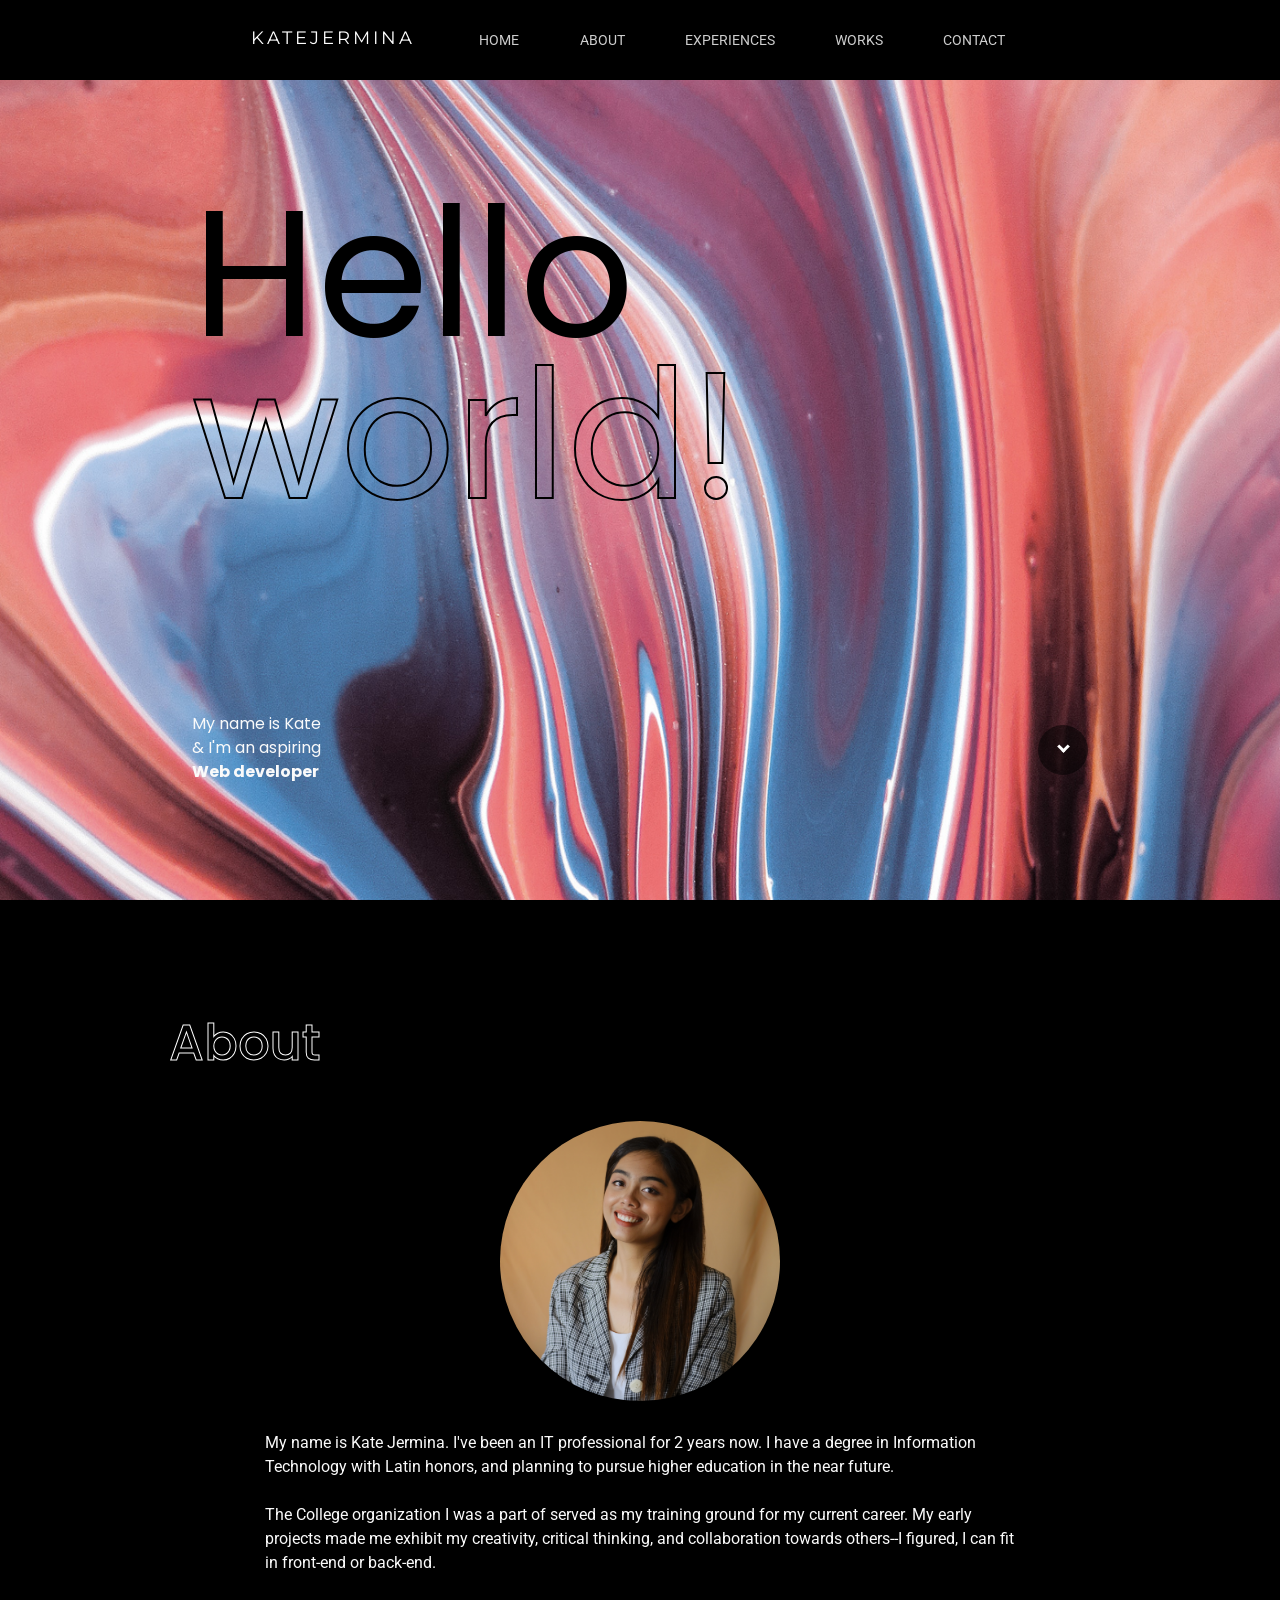
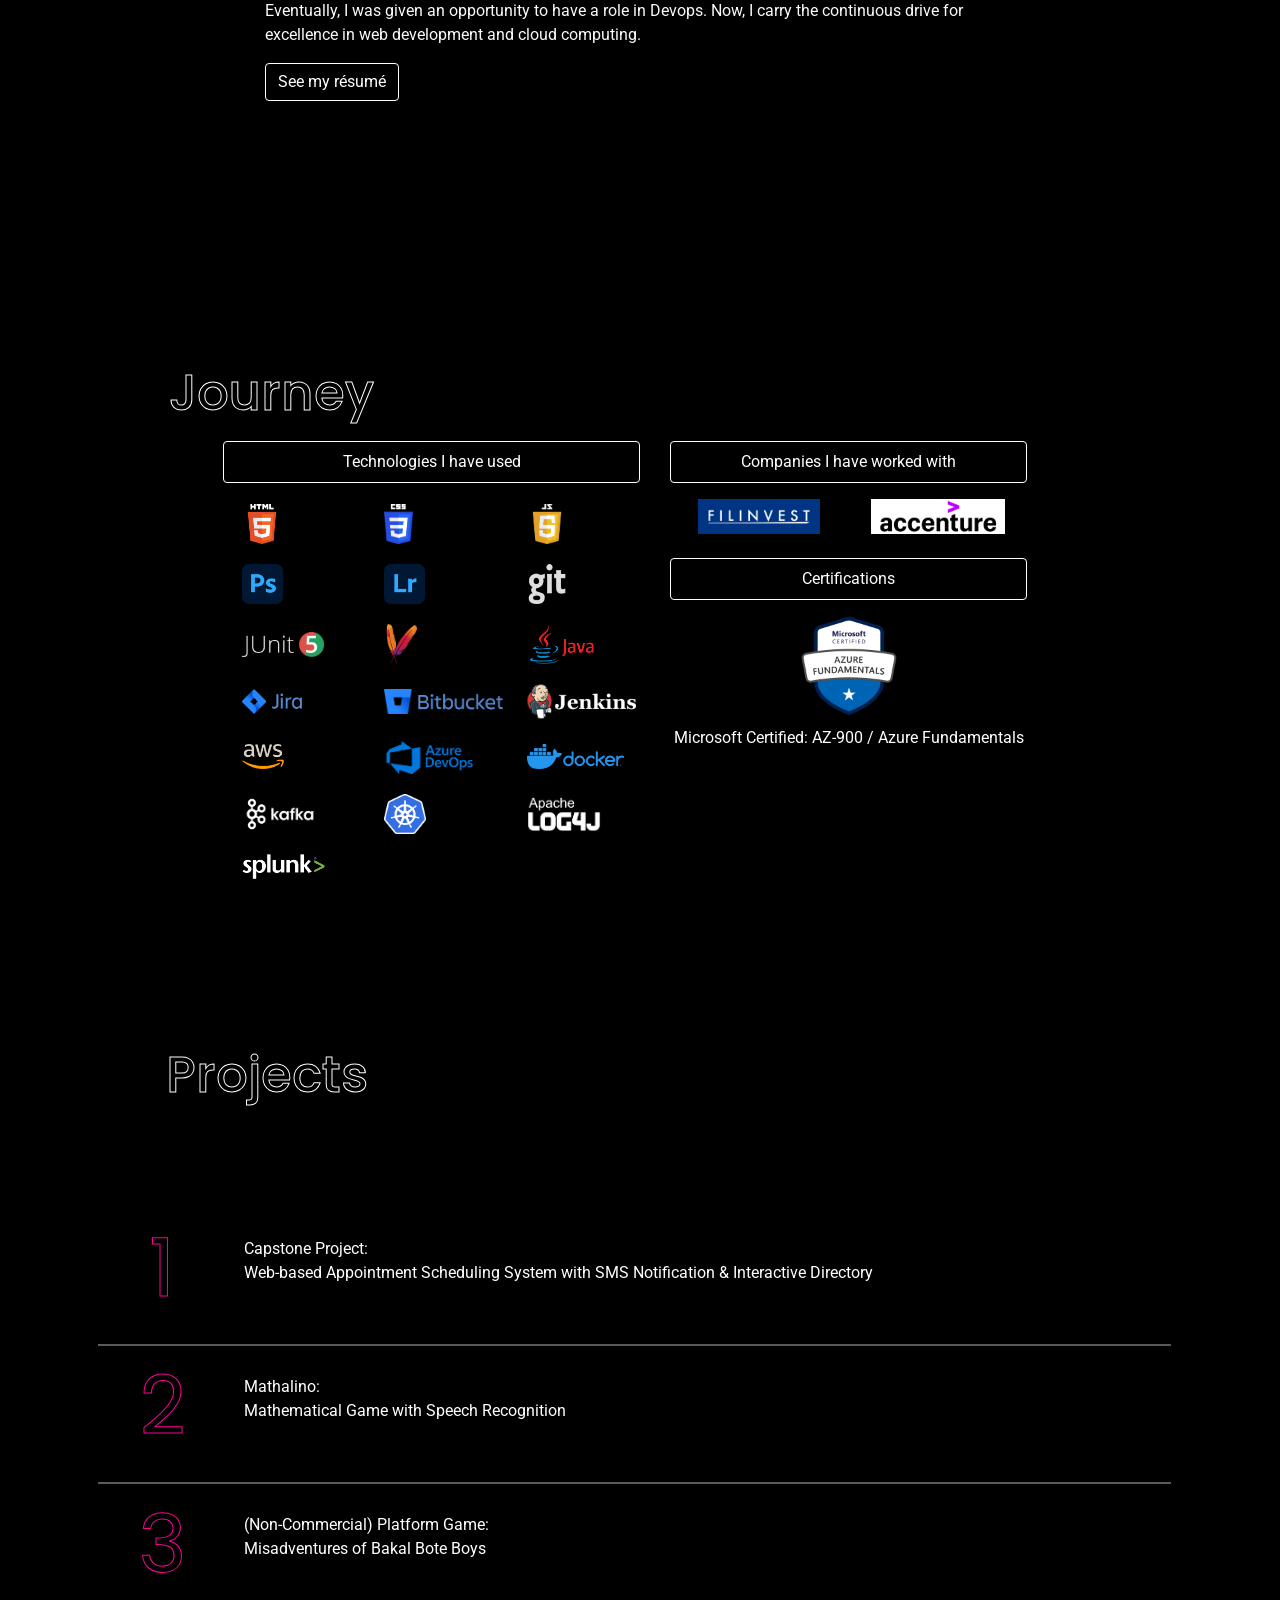
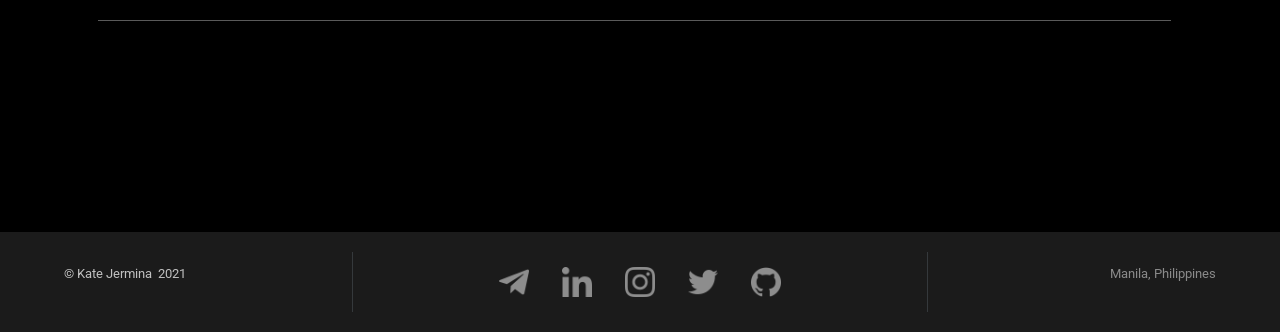
==== index.html @ d33ecc66 "Resolved errors in index" ====
<!DOCTYPE html>
<html lang="en">

<head>
    <meta charset="UTF-8" />
    <meta http-equiv="X-UA-Compatible" content="IE=edge" />
    <meta name="viewport" content="width=device-width, initial-scale=1.0" />
    <title>Kate Jermina</title>
    <link rel="shortcut icon" type="image/png" href="images/favicon.ico" />
    <meta name="description" content="Kate Jermina | Portfolio. Connect with me if you want to collaborate for projects!">
    <meta name="keywords" content="portfolio, web developer, it">
    <meta name="author" content="Kate Jermina">
    <link rel="stylesheet" href="https://maxcdn.bootstrapcdn.com/bootstrap/4.0.0/css/bootstrap.min.css" integrity="sha384-Gn5384xqQ1aoWXA+058RXPxPg6fy4IWvTNh0E263XmFcJlSAwiGgFAW/dAiS6JXm" crossorigin="anonymous">
    <link rel="stylesheet" href="css/styles.css" />
</head>

<body>
    <div class="content">
        <header>
            <div class="top-menu">
                <a href="#">
                    <p class="logo">katejermina</p>
                </a>
                <div id="menuToggle" class="menu-toggle">
                    <img src="images/icons/menu.png" alt="" class="menu-button">
                </div>
                <div class="nav-links-full">
                    <a href="#home" class="nav-link">Home</a>
                    <a href="#about" class="nav-link">About</a>
                    <a href="#work" class="nav-link">Experiences</a>
                    <a href="#history" class="nav-link">Works</a>
                    <a href="#contact" class="nav-link">Contact</a>
                </div>
            </div>
        </header>
        <div class="nav-links nav-links-off" id="nav-links">
            <a href="#home" class="nav-link">Home</a>
            <a href="#about" class="nav-link">About</a>
            <a href="#work" class="nav-link">Experiences</a>
            <a href="#history" class="nav-link">Works</a>
            <a href="#contact" class="nav-link">Contact</a>
        </div>
        <div class="content-all">
            <div class="content-index" id="home">
                <div class="index-cover">
                    <div class="index-left">
                        <div class="index-text">
                            <h1 class="index-greeting hello">Hello<br>
                                <p class="world">world!</p>
                            </h1>
                        </div>
                        <div class="index-bottom">
                            <p class="index-intro">My name is Kate <br> & I'm an aspiring <br>
                                <b class="career">Web developer</b>
                            </p>
                            <a href="#about" class="index-scroll">
                                <div class="">
                                    <i class="arrow-down"></i>
                                </div>
                            </a>
                            <a href="#" class="index-scroll-up">
                                <div class="">
                                    <i class="arrow-up"></i>
                                </div>
                            </a>
                            <a href="#" class="index-scroll-up-full">
                                <div class="">
                                    <i class="arrow-up"></i>
                                </div>
                            </a>
                        </div>
                    </div>
                </div>
                <div class="index-right">
                </div>
            </div>
            <div class="content-pages">
                <div class="content-about" id="about">
                    <div class="about-spread">
                        <h1 class="content-h1">About</h1>
                        <div class="about-container container-fluid">
                            <div class="about-me-pic">
                                <img class="about-me-icon" src="images/icon.jpg " alt="icon" />
                            </div>
                            <div class="about-me-text">
                                <p>
                                    My name is Kate Jermina. I've been an IT professional for 2 years now. I have a degree in Information Technology with Latin honors, and planning to pursue higher education in the near future.
                                    <br><br>The College organization I was a part of served as my training ground for my current career. My early projects made me exhibit my creativity, critical thinking, and collaboration towards others--I figured, I can fit in front-end or back-end.
                                    <br><br>Eventually, I was given an opportunity to have a role in Devops. Now, I carry the continuous drive for excellence in web development and cloud computing.
                                </p>
                                <div class="resume-text">
                                    <button type="button" class="btn">See my <a href="/resume/Kate-Jermina-Resume.pdf" class="contact-resume">résumé</a> </button>
                                </div>
                            </div>
                        </div>
                    </div>
                </div>
                <div class="spacer-black"></div>
                <div class="content-work" id="work">
                    <div class="work-spread">
                        <h1 class="">Journey</h1>
                        <div class="work-content">
                            <div class="work-technologies">
                                <p class="work-text">
                                    Technologies I have used
                                </p>
                                <div class="tech-icons">
                                    <img class="tech-icon" src="images/icons/technologies/white/html.png" data-toggle="tooltip" title="HTML">
                                    <img class="tech-icon" src="images/icons/technologies/white/css3.png" data-toggle="tooltip" title="CSS">
                                    <img class="tech-icon" src="images/icons/technologies/white/javascript.png" data-toggle="tooltip" title="Javascript">
                                    <img class="tech-icon" src="images/icons/technologies/photoshop.png" data-toggle="tooltip" title="Photoshop">
                                    <img class="tech-icon" src="images/icons/technologies/lightroom.png" data-toggle="tooltip" title="Lightroom">
                                    <img class="tech-icon" src="images/icons/technologies/white/git.png" data-toggle="tooltip" title="Git">
                                    <img class="tech-icon-sm" src="images/icons/technologies/white/junit.png" data-toggle="tooltip" title="Junit">
                                    <img class="tech-icon" src="images/icons/technologies/maven.png" data-toggle="tooltip" title="Maven">
                                    <img class="tech-icon" src="images/icons/technologies/java.png" data-toggle="tooltip" title="Java">
                                    <img class="tech-icon-sm" src="images/icons/technologies/white/jira.png" data-toggle="tooltip" title="Jira Software">
                                    <img class="tech-icon-sm" src="images/icons/technologies/white/bitbucket.png" data-toggle="tooltip" title="Bitbucket">
                                    <img class="tech-icon-m" src="images/icons/technologies/white/jenkins.png" data-toggle="tooltip" title="Jenkins">
                                    <img class="tech-icon-sm" src="images/icons/technologies/white/aws.png" data-toggle="tooltip" title="AWS">
                                    <img class="tech-icon-m" src="images/icons/technologies/azure-devops.png" data-toggle="tooltip" title="Azure">
                                    <img class="tech-icon-sm" src="images/icons/technologies/docker.png" data-toggle="tooltip" title="Docker">
                                    <img class="tech-icon" src="images/icons/technologies/white/kafka.png" data-toggle="tooltip" title="Kafka">
                                    <img class="tech-icon" src="images/icons/technologies/white/kubernetes.png" data-toggle="tooltip" title="Kubernetes">
                                    <img class="tech-icon-m" src="images/icons/technologies/white/log4j.png" data-toggle="tooltip" title="Log4j">
                                    <img class="tech-icon-sm" src="images/icons/technologies/white/splunk.png" data-toggle="tooltip" title="Splunk">
                                </div>
                            </div>
                            <div class="work-companies">
                                <div class="work-history">
                                    <p class="work-text">
                                        Companies I have worked with
                                    </p>
                                    <div class="company-logos">
                                        <img src="images/logos/filinvest-logo.png" alt="filinvest-logo" class="company-logo" data-toggle="tooltip" title="Filinvest Inc." />
                                        <img src="images/logos/accenture-logo.png" style="background-color: white;" alt="accenture-logo" class="company-logo" data-toggle="tooltip" title="Accenture Inc." />
                                    </div>
                                </div>
                                <br>
                                <div class="certifications">
                                    <p class="work-text">Certifications</p>
                                    <div class="cert-content">
                                        <a href="https://www.youracclaim.com/badges/a265b9d2-3033-4e81-afff-cca720e3337f/public_url"><img src="images/logos/azure-fundamentals.png" alt="azure-fundamentals" class="cert-badge" data-toggle="tooltip" title="AZ-900"></a>
                                        <p style="color: #fff;">Microsoft Certified: AZ-900 / Azure Fundamentals</p>
                                    </div>
                                </div>
                            </div>
                        </div>
                    </div>
                </div>
                <div class="spacer-black"></div>
                <div class="content-history" id="history">
                    <div class="history-spread">
                        <h1 class="content-h1">Projects</h1>
                        <div class="work-section">
                            <div class="capstone">
                                <a href="#modal-capstone">
                                    <div class="project-title">
                                        <p class="number">1</p>
                                        <p class="project-button">Capstone Project: <br> Web-based Appointment Scheduling System with SMS Notification & Interactive Directory</p>
                                    </div>
                                </a>
                                <div id="modal-capstone" class="modal">
                                    <div class="modal-content">
                                        <a href="#history" class="modal-close">&times;</a>
                                        <div id="carousel-capstone" class="carousel slide" data-ride="carousel">
                                            <div class="carousel-inner">
                                                <div class="carousel-item active">
                                                    <img class="d-block w-100" src="images/works/capstone/01.png">
                                                </div>
                                                <div class="carousel-item">
                                                    <img class="d-block w-100" src="images/works/capstone/02.png">
                                                </div>
                                                <div class="carousel-item">
                                                    <img class="d-block w-100" src="images/works/capstone/03.png">
                                                </div>
                                                <div class="carousel-item">
                                                    <img class="d-block w-100" src="images/works/capstone/06.png">
                                                </div>
                                                <div class="carousel-item">
                                                    <img class="d-block w-100" src="images/works/capstone/08.png">
                                                </div>
                                            </div>
                                            <a class="carousel-control-prev" href="#carousel-capstone" role="button" data-slide="prev">
                                                <span class="carousel-control-prev-icon" aria-hidden="true"></span>
                                                <span class="sr-only">Previous</span>
                                            </a>
                                            <a class="carousel-control-next" href="#carousel-capstone" role="button" data-slide="next">
                                                <span class="carousel-control-next-icon" aria-hidden="true"></span>
                                                <span class="sr-only">Next</span>
                                            </a>
                                        </div>
                                        <div class="project-texts">
                                            <p class="project-info">Intended platform: Touchscreen device/Desktop</p>
                                            <p class="project-info">Technologies used: HTML, CSS, Javascript, JQuery, PHP, MySQL, XAMPP, Corel Draw, Photoshop, Lightroom</p>
                                            <p class="project-info">Keywords: Content Management System, Appointment Scheduling System, Mapping System, SMS </p>
                                        </div>
                                    </div>
                                </div>
                            </div>
                            <div class="speech">
                                <a href="#modal-speech">
                                    <div class="project-title">
                                        <p class="number">2</p>
                                        <p class="project-button">Mathalino: <br> Mathematical Game with Speech Recognition</p>
                                    </div>
                                </a>
                                <div id="modal-speech" class="modal">
                                    <div class="modal-content">
                                        <a href="#history" class="modal-close">&times;</a>
                                        <div id="carousel-mathalino" class="carousel slide" data-ride="carousel">
                                            <div class="carousel-inner">
                                                <div class="carousel-item active">
                                                    <img class="d-block w-100" src="images/works/mathalino/01.PNG">
                                                </div>
                                                <div class="carousel-item">
                                                    <img class="d-block w-100" src="images/works/mathalino/02.PNG">
                                                </div>
                                                <div class="carousel-item">
                                                    <img class="d-block w-100" src="images/works/mathalino/03.PNG">
                                                </div>
                                                <div class="carousel-item">
                                                    <img class="d-block w-100" src="images/works/mathalino/07.PNG">
                                                </div>
                                                <div class="carousel-item">
                                                    <img class="d-block w-100" src="images/works/mathalino/08.PNG">
                                                </div>
                                                <div class="carousel-item">
                                                    <img class="d-block w-100" src="images/works/mathalino/12.PNG">
                                                </div>
                                                <div class="carousel-item">
                                                    <img class="d-block w-100" src="images/works/mathalino/06.PNG">
                                                </div>
                                            </div>
                                            <a class="carousel-control-prev" href="#carousel-mathalino" role="button" data-slide="prev">
                                                <span class="carousel-control-prev-icon" aria-hidden="true"></span>
                                                <span class="sr-only">Previous</span>
                                            </a>
                                            <a class="carousel-control-next" href="#carousel-mathalino" role="button" data-slide="next">
                                                <span class="carousel-control-next-icon" aria-hidden="true"></span>
                                                <span class="sr-only">Next</span>
                                            </a>
                                        </div>
                                        <p class="project-info">Technologies/Software used: Visual Basic, MySQL, Speech Synthesizer (VB .Net), Microsoft Visual Studio</p>
                                        <p class="project-info">Keywords: Edutainment, Game, Interactive, Speech Recognition </p>
                                    </div>
                                </div>
                            </div>
                            <div class="game">
                                <a href="#modal-game">
                                    <div class="project-title">
                                        <p class="number">3</p>
                                        <p class="project-button">(Non-Commercial) Platform Game: <br> Misadventures of Bakal Bote Boys</p>
                                    </div>
                                </a>
                            </div>
                            <div id="modal-game" class="modal">
                                <div class="modal-content">
                                    <a href="#history" class="modal-close">&times;</a>
                                    <div class="img-full">
                                        <div id="carousel-game" class="carousel slide" data-ride="carousel">
                                            <div class="carousel-inner">
                                                <div class="carousel-item active">
                                                    <img class="d-block w-40" src="images/works/game/01.png">
                                                </div>
                                                <div class="carousel-item">
                                                    <img class="d-block w-40" src="images/works/game/02.png">
                                                </div>
                                                <div class="carousel-item">
                                                    <img class="d-block w-40" src="images/works/game/03.png">
                                                </div>
                                                <div class="carousel-item">
                                                    <img class="d-block  w-40" src="images/works/game/04.png">
                                                </div>
                                                <div class="carousel-item">
                                                    <img class="d-block  w-40" src="images/works/game/05.png">
                                                </div>
                                            </div>
                                        </div>
                                        <a class="carousel-control-prev" href="#carousel-game" role="button" data-slide="prev">
                                            <span class="carousel-control-prev-icon" aria-hidden="true"></span>
                                            <span class="sr-only">Previous</span>
                                        </a>
                                        <a class="carousel-control-next" href="#carousel-game" role="button" data-slide="next">
                                            <span class="carousel-control-next-icon" aria-hidden="true"></span>
                                            <span class="sr-only">Next</span>
                                        </a>
                                    </div>
                                    <div class="img-device">
                                        <div id="carousel-game-device" class="carousel slide" data-ride="carousel">
                                            <div class="carousel-inner">
                                                <div class="carousel-item active">
                                                    <img class="d-block w-100" src="images/works/game/device/01.PNG">
                                                </div>
                                                <div class="carousel-item">
                                                    <img class="d-block w-100" src="images/works/game/device/05.PNG">
                                                </div>
                                                <div class="carousel-item">
                                                    <img class="d-block w-100" src="images/works/game/device/06.PNG">
                                                </div>
                                                <div class="carousel-item">
                                                    <img class="d-block w-100" src="images/works/game/device/07.PNG">
                                                </div>
                                                <div class="carousel-item">
                                                    <img class="d-block w-100" src="images/works/game/device/09.PNG">
                                                </div>
                                                <div class="carousel-item">
                                                    <img class="d-block w-100" src="images/works/game/device/10.PNG">
                                                </div>
                                            </div>
                                            <a class="carousel-control-prev" href="#carousel-game-device" role="button" data-slide="prev">
                                                <span class="carousel-control-prev-icon" aria-hidden="true"></span>
                                                <span class="sr-only">Previous</span>
                                            </a>
                                            <a class="carousel-control-next" href="#carousel-game-device" role="button" data-slide="next">
                                                <span class="carousel-control-next-icon" aria-hidden="true"></span>
                                                <span class="sr-only">Next</span>
                                            </a>
                                        </div>
                                    </div>
                                    <p class="project-info">Technologies/Software used: Stencyl, Photoshop </p>
                                    <p class="project-info">Keywords: Platform game, Stencyll, Game Development </p>
                                </div>
                            </div>
                        </div>
                    </div>
                </div>
            </div>
            <div class="bottom-page">
                <div class="content-contact" id="contact">
                    <div class="footer-device">
                        <div class="social-icons">
                            <a href="mailto:kkjermina@gmail.com"><img src="images/icons/mail.png" alt="mail" class="social-icon" /></a>
                            <a href="https://www.linkedin.com/in/katejermina/"><img src="images/icons/linkedin.png" alt="linkedin" class="social-icon" /></a>
                            <a href="https://www.instagram.com/katejermina"><img src="images/icons/instagram.png" alt="instagram" class="social-icon" /></a>
                            <a href="https://www.twitter.com/"><img src="images/icons/twitter.png" alt="twitter" class="social-icon" /></a>
                            <a href="https://www.github.com/katejermina"><img src="images/icons/github.png" alt="github" class="social-icon github" /></a>
                        </div>
                        <div class="">
                            <p class="contact-text"><span>©&nbsp</span></span>Kate Jermina&nbsp&nbsp&nbsp2021 <br></p>
                        </div>
                    </div>
                    <div class="footer-full">
                        <div class="">
                            <p id='footer'><a class="credits"><span>©&nbsp</span></span>Kate Jermina</a> &nbsp2021</p>
                        </div>
                        <div class="social-icons">
                            <a href="mailto:kkjermina@gmail.com"><img src="images/icons/mail.png" alt="mail" class="social-icon" data-toggle="tooltip" title="Send a mail!" /></a>
                            <a href="https://www.linkedin.com/in/katejermina/"><img src="images/icons/linkedin.png" alt="linkedin" class="social-icon" data-toggle="tooltip" title="Linkedin" /></a>
                            <a href="https://www.instagram.com/katejermina"><img src="images/icons/instagram.png" alt="instagram" class="social-icon" data-toggle="tooltip" title="Instagram" /></a>
                            <a href="https://www.twitter.com/"><img src="images/icons/twitter.png" alt="twitter" class="social-icon" data-toggle="tooltip" title="Twitter" /></a>
                            <a href="https://www.github.com/katejermina"><img src="images/icons/github.png" alt="github" class="social-icon github" data-toggle="tooltip" title="Github" /></a>
                        </div>
                        <div class="">
                            <p class="contact-text-right">
                                Manila, Philippines
                            </p>
                        </div>
                    </div>
                </div>
            </div>
        </div>
    </div>
    </div>
    <script src="https://code.jquery.com/jquery-3.2.1.slim.min.js" integrity="sha384-KJ3o2DKtIkvYIK3UENzmM7KCkRr/rE9/Qpg6aAZGJwFDMVNA/GpGFF93hXpG5KkN" crossorigin="anonymous"></script>
    <script src="https://cdnjs.cloudflare.com/ajax/libs/popper.js/1.12.9/umd/popper.min.js" integrity="sha384-ApNbgh9B+Y1QKtv3Rn7W3mgPxhU9K/ScQsAP7hUibX39j7fakFPskvXusvfa0b4Q" crossorigin="anonymous"></script>
    <script src="https://maxcdn.bootstrapcdn.com/bootstrap/4.0.0/js/bootstrap.min.js" integrity="sha384-JZR6Spejh4U02d8jOt6vLEHfe/JQGiRRSQQxSfFWpi1MquVdAyjUar5+76PVCmYl" crossorigin="anonymous"></script>
    <script>
        let dropdownBtn = document.querySelector('.menu-toggle');
        let menuContent = document.querySelector('.nav-links');
        dropdownBtn.addEventListener('click', () => {
            if (menuContent.style.display === "none") {
                menuContent.style.position = "absolute";
                menuContent.style.display = "grid";
            } else {
                menuContent.style.position = "relative";
                menuContent.style.display = "none";

            }
        })
        let scrollUp = document.querySelector('.index-scroll-up');
        let scrollUpFull = document.querySelector('.index-scroll-up-full');
        window.onscroll = function () { scrollFunction() };
        function scrollFunction() {
            if ((document.body.scrollTop > 100 || document.documentElement.scrollTop > 100) && document.documentElement.clientWidth < 501) {
                scrollUp.style.display = "inherit";
                scrolllUpFull.style.display = "none";
            } else {
                scrollUp.style.display = "none";
                scrollUpFull.style.display = "none";
            }

            if ((document.body.scrollTop > 600 || document.documentElement.scrollTop > 600) && document.documentElement.clientWidth > 510) {
                scrollUp.style.display = "none";
                scrollUpFull.style.display = "inherit";
            } else {
                scrollUp.style.display = "none";
                scrollUpFull.style.display = "none";
            }
        }

        function changeFooter() {
            const footer = document.querySelector('footer');
            footer.firstElementChild.textContent = + '2021';
        }

    </script>
</body>

</html>
---- css/styles.css ----
@import url("https://fonts.googleapis.com/css2?family=Roboto&family=Roboto+Mono&display=swap");
@import url("https://fonts.googleapis.com/css2?family=Roboto&display=swap");
@import url("https://fonts.googleapis.com/css2?family=Source+Code+Pro&display=swap");
@import url("https://fonts.googleapis.com/css2?family=Damion&family=Source+Code+Pro&display=swap");
@import url("https://fonts.googleapis.com/css2?family=Open+Sans:wght@500&display=swap");
@import url("https://fonts.googleapis.com/css2?family=Poppins:wght@200;400&display=swap");
@import url("https://fonts.googleapis.com/css2?family=Montserrat:wght@300&display=swap");
@font-face {
  font-family: Mallinkha;
  src: url("../fonts/Mallinkha.otf");
}
@font-face {
  font-family: Origin Tech;
  src: url("../fonts/OriginTech.otf");
}
html {
  scroll-behavior: smooth;
}
body {
  margin: 0;
  padding: 0;
  min-height: 100vh;
  width: 100%;
  -ms-overflow-style: none;
  /* IE and Edge */
  scrollbar-width: none;
  /* Firefox */
  background-color: #000000;
}
body::-webkit-scrollbar {
  display: none;
}
::-moz-selection {
  background: #7c8a75;
  color: rgb(0, 0, 0);
}
::selection {
  background: #7c8a75;
  color: rgb(0, 0, 0);
}
.content-index {
  height: 100vh;
  width: auto;
  background-attachment: fixed;
  background-position: center center;
  background-repeat: no-repeat;
  background-size: cover;
}
header {
  background: #000000;
  z-index: 99;
  position: absolute;
  display: block;
  text-align: center;
  width: 100%;
  height: 80px;
  padding-left: 10%;
  padding-right: 10%;
}
.content-pages h1:hover {
  -webkit-text-stroke-width: 1px;
  -webkit-text-stroke-color: #7c8a75;
  transition: all 0.3s ease 0s;
}
.spacer-white {
  display: block;
  height: 50px;
  width: auto;
  background: rgb(255, 255, 255);
}
.spacer-black {
  display: block;
  height: 50px;
  width: auto;
  background: rgb(0, 0, 0);
}
.spacer-other {
  display: block;
  height: 50px;
  width: auto;
  background: #0a0b0e;
}
.content-index {
  height: 100vh;
}
.resume-text a {
  text-decoration: none;
  color: #fff;
}
.resume-text .btn {
  background-color: transparent;
  border: 1px solid #fff;
  color: #fff;
}
.resume-text .btn:hover {
  background-color: #7c8a75;
  border: 1pxsolid #7c8a75;
  color: #fff;
}
.content-work .work-text {
  font-family: "Roboto", sans-serif;
  border-radius: 4px;
  transition: all 0.3s ease 0s;
  color: #fff;
  border: 1px solid #ffffff;
  /* background-color: #7c8a75; */
}
.content-work .work-text:hover {
  transition: all 0.3s ease 0s;
  /* color: #ff0095; */
  border: 1px solid #ff0095;
  background: transparent;
}
.arrow-down {
  border: solid rgb(255, 255, 255);
  border-width: 0 3px 3px 0;
  display: inline-block;
  padding: 3px;
  transform: rotate(45deg);
  -webkit-transform: rotate(45deg);
}
/******************************















*******************************/
@media screen and (min-width: 0px) and (max-width: 500px) {
  .nav-links-full {
    display: none;
    visibility: hidden;
  }
  .content-index {
    height: 100vh;
  }
  .index-cover {
    height: 100%;
    width: 100vw;
    background-image: url("../images/bg-sml.png");
    background-attachment: fixed;
    background-position: left left;
    background-repeat: no-repeat;
  }
  header {
    z-index: 99;
    position: absolute;
    display: block;
    text-align: center;
    width: 100%;
    height: 80px;
    padding-left: 10%;
    padding-right: 10%;
  }
  .top-menu {
    display: grid;
    grid-template-columns: 90% 10%;
  }
  .top-menu a {
    text-decoration: none;
  }
  .logo {
    display: block;
    left: 0;
    top: 0;
    margin-top: 25px;
    font-family: "Montserrat", sans-serif;
    text-transform: uppercase;
    letter-spacing: 3px;
    color: #fff;
    font-size: 18px;
    transition: all 0.3s ease 0s;
  }

  .logo:hover {
    color: #7c8a75;
    transition: all 0.3s ease 0s;
  }
  .menu-toggle {
    position: relative;
    display: block;
    z-index: 999;
  }
  .menu-button {
    float: right;
    margin-top: 15px;
    height: 50px;
    width: 55px;
    padding: 10px;
    filter: invert(100%);
    z-index: 100;
    cursor: pointer;
  }
  .nav-links {
    display: none;
    z-index: 50;
    width: 100%;
    margin-top: 80px;
    transition: all 0.3s ease 0s;
  }
  .nav-link {
    background: rgb(0, 0, 0, 0.75);
    font-family: "Roboto", sans-serif;
    list-style: none;
    text-transform: uppercase;
    font-size: 14px;
    text-align: right;
    text-decoration: none;
    padding-right: 10vw;
    transition: all 0.3s ease 0s;
    color: #cdcdcd;
    border-bottom: 0.5px solid rgb(26, 26, 26);
  }
  .nav-link:hover {
    background: #7c8a75;
    color: rgb(0, 0, 0);
    transition: all 0.3s ease 0s;
    border: none;
  }
  .content-index .index-left {
    z-index: 10;
    position: absolute;
    color: #e5e5e5;
    height: 100vh;
    width: 100vw;
    padding: 15%;
    background: linear-gradient(#000, transparent, transparent);
  }
  .content-index .index-left .index-text {
    font-family: "Poppins", sans-serif;
    position: relative;
    transition: all 0.3s ease 0s;
    color: #e5e5e5;
  }
  .content-index .index-left h1 {
    font-family: "Poppins", sans-serif;
    font-weight: 400;
    line-height: 90%;
    font-size: 25vw;
    margin-top: 100px;
    transition: all 0.3s ease 0s;
  }
  .index-left .world {
    color: transparent;
    -webkit-text-stroke-width: 1px;
    -webkit-text-stroke-color: white;
    transition: all 0.3s ease 0s;
  }
  .index-left .world:hover {
    transition: all 0.3s ease 0s;
    font-size: 26vw;
  }
  .content-index .index-intro {
    font-family: "Poppins", sans-serif;
    font-weight: 400;
    color: #fafafa;
    position: absolute;
    bottom: 0;
    left: 0;
    text-align: left;
    margin-left: 15%;
    margin-bottom: 33%;
  }
  .content-index .index-scroll {
    position: absolute;
    bottom: 0;
    right: 0;
    margin-right: 15%;
    margin-bottom: 35%;
    padding-top: 10px;
    height: 50px;
    width: 50px;
    text-align: center;
    border-radius: 50%;
    background: rgb(0, 0, 0, 0.5);
  }
  .content-index .index-scroll:hover {
    background: #7c8a75;
    color: rgb(0, 0, 0);
  }

  .content-index .index-scroll-up {
    display: none;
    position: fixed;
    bottom: 0;
    right: 0;
    margin-right: 15%;
    margin-bottom: 35%;
    padding-top: 10px;
    height: 50px;
    width: 50px;
    text-align: center;
    border-radius: 50%;
    background: rgba(255, 255, 255, 0.5);
  }
  .index-scroll-up-full {
    display: none;
    visibility: hidden;
  }
  .arrow-up {
    border: solid rgb(255, 255, 255);
    border-width: 0 3px 3px 0;
    display: inline-block;
    padding: 3px;
    transform: rotate(-135deg);
    -webkit-transform: rotate(-135deg);
  }
  /******
            


            
    ******/
  .content-about {
    height: auto;
  }
  .content-about h1 {
    padding-top: 10px;
    padding-bottom: 10px;
    text-align: left;
    font-family: "Poppins", sans-serif;
    font-size: 50px;
    margin-left: 13%;
    color: transparent;
    -webkit-text-stroke-width: 1px;
    -webkit-text-stroke-color: white;
    transition: all 0.3s ease 0s;
  }
  .about-spread {
    height: auto;
    background: linear-gradient(#000000, transparent, transparent, #000);
    padding-top: 50px;
  }
  .content-about .about-me-pic {
    display: block;
    padding-left: 13%;
    padding-right: 13%;
    justify-content: center;
    align-items: center;
  }
  .content-about .about-me-icon {
    width: 80%;
    height: 80%;
    display: block;
    object-fit: cover;
    margin-left: auto;
    margin-right: auto;
    border-radius: 50%;
  }
  .content-about .about-me-text {
    font-family: "Roboto", sans-serif;
    font-weight: 400;
    color: #fafafa;
    text-align: justify;
    text-justify: inter-word;
    padding-top: 5%;
    padding-left: 13%;
    padding-right: 13%;
    padding-bottom: 50px;
  }

  /******
            


            
   ******/
  .content-work {
    /* height: 100vh; */
    background-color: #000000;
    border: solid #000000;
  }
  .content-work h1 {
    padding-top: 10px;
    padding-bottom: 10px;
    text-align: center;
    font-family: "Poppins", sans-serif;
    font-size: 50px;
    color: transparent;
    -webkit-text-stroke-width: 1px;
    -webkit-text-stroke-color: white;
    transition: all 0.3s ease 0s;
  }
  .work-spread {
    /* height: 100vh; */
    padding-left: 30px;
    padding-right: 30px;
    display: grid;
    grid-template-columns: 100%;
    justify-content: center;
    align-content: center;
    padding-bottom: 40px;
  }
  .content-work .tech-icons {
    display: grid;
    grid-template-columns: 25% 25% 25%;
    justify-items: left;
    justify-content: space-evenly;
    align-items: center;
    text-align: left;
    max-height: 280px;
    gap: 10px;
    overflow: auto;
  }
  .content-work .tech-icon {
    width: auto;
    height: 40px;
    max-height: 40px;
  }
  .content-work .tech-icon-sm {
    height: 20px;
    max-width: auto;
  }
  .tech-icon-m {
    height: 30px;
    max-width: auto;
  }
  .work-companies {
    margin-top: 30px;
    max-height: 50vh;
    min-height: 30vh;
    overflow: auto;
  }

  .content-work .work-text {
    padding: 8px;
    text-align: left;
  }
  .content-work .work-text:hover {
    padding: 8px;
    text-align: left;
  }
  .content-work .company-logos {
    display: grid;
    grid-template-columns: 50% 50%;
    justify-items: center;
    align-items: center;
    height: 35px;
  }
  .content-work .company-logo {
    height: 35px;
  }
  .content-work .certifications {
    display: grid;
    grid-template-columns: 100%;
    align-content: center;
  }
  .content-work .cert-badge {
    margin-left: 10%;
    margin-bottom: 10px;
    height: 50px;
  }
  /******
            



  ******/
  .content-history {
    height: 100vh;
    color: #fafafa;
    width: 100vw;
    /* background-image: url("../images/bg-sml-black.png"); */
    /* background-attachment: fixed;
                background-position: left left;
                background-repeat: no-repeat; */
  }
  .content-history .history-spread {
    height: 100vh;
    display: grid;
    grid-template-columns: 100%;
    background: linear-gradient(
      #000000,
      transparent,
      transparent,
      transparent,
      #000
    );
    padding-left: 5%;
    padding-right: 5%;
  }
  .content-history h1 {
    text-align: left;
    font-family: "Poppins", sans-serif;
    font-size: 50px;
    color: transparent;
    -webkit-text-stroke-width: 1px;
    -webkit-text-stroke-color: white;
    transition: all 0.3s ease 0s;
    margin-left: 10%;
    margin-top: 10%;
    padding-top: 10px;
    padding-bottom: 10px;
  }
  .content-history .work-section {
    overflow: auto;
  }
  .project-title {
    display: grid;
    grid-template-columns: 10% 90%;
    margin-bottom: 3%;
  }
  .number {
    display: block;
    height: 100%;
    width: 10vw;
    text-align: center;
    padding-left: 2%;
    padding-right: 2%;
    font-family: "Poppins", sans-serif;
    font-size: 10vw;
    color: transparent;
    -webkit-text-stroke-width: 1px;
    -webkit-text-stroke-color: #ff0095;
    border-top: solid 1px #5a5a5a;
    border-bottom: solid 1px #5a5a5a;
  }
  .project-button {
    display: inline;
    padding: 3%;
    width: 100%;
    height: 100%;
    border-top: solid 1px #5a5a5a;
    border-bottom: solid 1px #5a5a5a;
    background: rgb(0, 0, 0, 0.5);
  }
  .project-button:hover {
    background: -webkit-linear-gradient(
      to right,
      #4c9697,
      #54a4a7,
      transparent
    );
    background: linear-gradient(to right, #4c9697, #54a4a7, transparent);
  }
  .work-section a {
    text-decoration: none;
    color: #fff;
  }
  .modal {
    visibility: hidden;
    opacity: 0;
    top: 0;
    right: 0;
    bottom: 0;
    left: 0;
    display: flex;
    align-items: center;
    justify-content: center;
    background: rgb(0, 0, 0, 0.5);
    transition: all 0.4s;
  }
  .modal:target {
    visibility: visible;
    opacity: 1;
  }
  .modal-content {
    border-radius: 4px;
    width: 500px;
    max-width: 90%;
    background: rgba(124, 138, 117, 0.85);
    padding: 1em 2em;
  }
  .modal-close {
    position: absolute;
    top: 10px;
    right: 10px;
    font-size: 30px;
    height: 50px;
    height: 50px;
    color: #000000;
    /* background-color: indigo; */
    text-decoration: none;
  }
  .project-info {
    font-size: 12px;
  }
  .img-full {
    display: none;
  }
  /******
            



   ******/
  .content-contact {
    font-family: "Roboto", serif;
    font-size: 13px;
    color: #fafafa;
    height: 100px;
    width: 100vw;
  }
  .footer-full {
    display: none;
  }
  .footer-device {
    display: grid;
    grid-template-columns: 100%;
    padding-top: 15px;
    padding-left: 5%;
    padding-right: 5%;
    justify-content: center;
    justify-items: center;
    align-content: center;
    height: 100px;
  }
  .content-contact a,
  .content-contact .contact-text {
    text-decoration: none;
    color: #c0c0c0;
    text-align: center;
  }

  .content-contact .contact-text-sm {
    border: solid green;
    text-transform: uppercase;
    text-align: center;
    font-size: 8px;
  }
  .content-contact .social-icons {
    text-align: center;
    display: grid;
    grid-template-columns: 20% 20% 20% 20% 20%;
    justify-content: center;
    justify-items: center;
    align-content: center;
  }
  .content-contact .social-icon {
    height: 5vw;
    margin: 15px;
    transition: all 0.3s ease 0s;
    opacity: 50%;
  }
  .content-contact .social-icon:hover {
    transition: all 0.3s ease 0s;
    opacity: 100%;
  }
  .bottom-page {
    background-color: #000000;
  }
}
/******************************















*******************************/
@media screen and (min-width: 501px) and (max-width: 964px) {
  .nav-links-full {
    display: none;
    visibility: hidden;
  }
  .content-index {
    height: 100vh;
  }
  .index-cover {
    height: 100%;
    width: 100vw;
    background-image: url("../images/bg-lg.png");
    background-attachment: fixed;
    background-position: left left;
    background-repeat: no-repeat;
  }
  header {
    z-index: 99;
    position: absolute;
    display: block;
    text-align: center;
    width: 100%;
    height: 80px;
    padding-left: 10%;
    padding-right: 10%;
  }
  .top-menu {
    display: grid;
    grid-template-columns: 90% 10%;
  }
  .top-menu a {
    text-decoration: none;
  }
  .logo {
    display: block;
    left: 0;
    top: 0;
    margin-top: 25px;
    font-family: "Montserrat", sans-serif;
    text-transform: uppercase;
    letter-spacing: 3px;
    color: #fff;
    font-size: 18px;
    transition: all 0.3s ease 0s;
  }

  .logo:hover {
    color: #7c8a75;
    transition: all 0.3s ease 0s;
  }
  .menu-toggle {
    position: relative;
    display: block;
    z-index: 100;
  }
  .menu-button {
    float: right;
    margin-top: 15px;
    height: 50px;
    width: 55px;
    padding: 10px;
    filter: invert(100%);
    z-index: 100;
    cursor: pointer;
  }
  .nav-links {
    display: none;
    z-index: 50;
    width: 100%;
    margin-top: 80px;
    transition: all 0.3s ease 0s;
  }
  .nav-link {
    background: rgb(0, 0, 0, 0.75);
    font-family: "Roboto", sans-serif;
    list-style: none;
    text-transform: uppercase;
    font-size: 14px;
    text-align: right;
    text-decoration: none;
    padding-right: 10vw;
    transition: all 0.3s ease 0s;
    color: #cdcdcd;
    border-bottom: 0.5px solid rgb(26, 26, 26);
  }
  .nav-link:hover {
    background: #7c8a75;
    color: rgb(0, 0, 0);
    transition: all 0.3s ease 0s;
    border: none;
  }
  .content-index .index-left {
    z-index: 10;
    position: absolute;
    color: #e5e5e5;
    height: 100vh;
    width: 100vw;
    padding: 15%;
    background: linear-gradient(#000, transparent, transparent);
  }
  .content-index .index-left .index-text {
    font-family: "Poppins", sans-serif;
    position: relative;
    transition: all 0.3s ease 0s;
    color: #e5e5e5;
  }
  .content-index .index-left h1 {
    font-family: "Poppins", sans-serif;
    font-weight: 400;
    line-height: 90%;
    font-size: 110px;
    margin-top: 120px;
    transition: all 0.3s ease 0s;
  }
  .index-left .world {
    color: transparent;
    -webkit-text-stroke-width: 1px;
    -webkit-text-stroke-color: white;
    transition: all 0.3s ease 0s;
  }
  .index-left .world:hover {
    transition: all 0.3s ease 0s;
    font-size: 26vw;
  }
  .content-index .index-intro {
    font-family: "Poppins", sans-serif;
    font-weight: 400;
    color: #fafafa;
    position: absolute;
    bottom: 0;
    left: 0;
    text-align: left;
    margin-left: 15%;
    margin-bottom: 23%;
  }
  .content-index .index-scroll {
    position: absolute;
    bottom: 0;
    right: 0;
    margin-right: 15%;
    margin-bottom: 23%;
    padding-top: 10px;
    height: 50px;
    width: 50px;
    text-align: center;
    border-radius: 50%;
    background: rgb(0, 0, 0, 0.5);
  }
  .content-index .index-scroll:hover {
    background: #7c8a75;
    color: rgb(0, 0, 0);
  }

  .content-index .index-scroll-up {
    display: none;
    position: fixed;
    bottom: 0;
    right: 0;
    margin-right: 15%;
    margin-bottom: 35%;
    padding-top: 10px;
    height: 50px;
    width: 50px;
    text-align: center;
    border-radius: 50%;
    background: rgba(255, 255, 255, 0.5);
  }
  .index-scroll-up-full {
    display: none;
    visibility: hidden;
  }
  .arrow-up {
    border: solid rgb(255, 255, 255);
    border-width: 0 3px 3px 0;
    display: inline-block;
    padding: 3px;
    transform: rotate(-135deg);
    -webkit-transform: rotate(-135deg);
  }
  /******
            


            
    ******/
  .content-about {
    height: auto;
  }
  .content-about h1 {
    padding-top: 100px;
    padding-bottom: 10px;
    text-align: left;
    font-family: "Poppins", sans-serif;
    font-size: 50px;
    margin-left: 13%;
    color: transparent;
    -webkit-text-stroke-width: 1px;
    -webkit-text-stroke-color: white;
    transition: all 0.3s ease 0s;
  }
  .about-spread {
    height: auto;
    background: linear-gradient(transparent, transparent, #000);
  }
  .content-about .about-me-pic {
    display: block;
    padding-left: 13%;
    padding-right: 13%;
    justify-content: center;
    align-items: center;
  }
  .content-about .about-me-icon {
    width: 250px;
    height: 250px;
    display: block;
    object-fit: cover;
    margin-left: auto;
    margin-right: auto;
    border-radius: 50%;
  }
  .content-about .about-me-text {
    font-family: "Roboto", sans-serif;
    font-weight: 400;
    color: #fafafa;
    text-align: justify;
    text-justify: inter-word;
    padding-top: 5%;
    padding-left: 13%;
    padding-right: 13%;
    padding-bottom: 100px;
  }

  /******
            


            
   ******/
  .content-work {
    /* height: 100vh; */
    background-color: #000000;
    border: solid #000000;
  }
  .content-work h1 {
    padding-top: 10px;
    padding-bottom: 10px;
    text-align: left;
    font-family: "Poppins", sans-serif;
    font-size: 50px;
    color: transparent;
    -webkit-text-stroke-width: 1px;
    -webkit-text-stroke-color: white;
    transition: all 0.3s ease 0s;
  }
  .work-spread {
    /* height: 100vh; */
    padding-left: 100px;
    padding-right: 100px;
    display: grid;
    grid-template-columns: 100%;
    justify-content: center;
    align-content: center;
    padding-bottom: 40px;
  }
  .content-work .tech-icons {
    display: grid;
    grid-template-columns: 25% 25% 25%;
    justify-items: center;
    justify-content: center;
    align-items: center;
    text-align: center;
    max-height: 280px;
    gap: 10px;
    overflow: auto;
  }
  .content-work .tech-icon {
    width: auto;
    height: 40px;
    max-height: 40px;
  }
  .content-work .tech-icon-sm {
    height: 20px;
    max-width: auto;
  }
  .tech-icon-m {
    height: 30px;
    max-width: auto;
  }
  .work-companies {
    max-height: 50vh;
    min-height: 30vh;
    overflow: auto;
    padding-top: 30px;
  }
  .content-work .work-text {
    padding: 8px;
    text-align: left;
  }
  .content-work .company-logos {
    display: grid;
    grid-template-columns: 50% 50%;
    justify-items: center;
    align-items: center;
    height: 35px;
  }
  .content-work .company-logo {
    height: 35px;
  }
  .content-work .certifications {
    display: grid;
    grid-template-columns: 100%;
    justify-content: center;
    align-content: center;
  }
  .content-work .cert-badge {
    text-align: center;
    margin-left: 10%;
    margin-bottom: 10px;
    height: 100px;
  }
  /******
            



  ******/
  .content-history {
    height: 100vh;
    color: #fafafa;
    width: 100vw;
    /* background-image: url("../images/bg-sml-black.png"); */
    /* background-attachment: fixed;
                background-position: left left;
                background-repeat: no-repeat; */
  }
  .content-history .history-spread {
    height: 100vh;
    display: grid;
    grid-template-columns: 100%;
    background: linear-gradient(
      #000000,
      transparent,
      transparent,
      transparent,
      #000
    );
    padding-left: 5%;
    padding-right: 5%;
  }
  .content-history h1 {
    text-align: left;
    font-family: "Poppins", sans-serif;
    font-size: 50px;
    color: transparent;
    -webkit-text-stroke-width: 1px;
    -webkit-text-stroke-color: white;
    transition: all 0.3s ease 0s;
    margin-left: 10%;
    margin-top: 10%;
    padding-top: 10px;
    padding-bottom: 10px;
  }
  .content-history .work-section {
    overflow: auto;
  }
  .project-title {
    display: grid;
    grid-template-columns: 10% 90%;
    margin-bottom: 3%;
  }
  .number {
    display: block;
    height: 100%;
    width: 10vw;
    text-align: center;
    padding-left: 2%;
    padding-right: 2%;
    font-family: "Poppins", sans-serif;
    font-size: 10vw;
    color: transparent;
    -webkit-text-stroke-width: 1px;
    -webkit-text-stroke-color: #ff0095;
    border-top: solid 1px #5a5a5a;
    border-bottom: solid 1px #5a5a5a;
  }
  .project-button {
    display: inline;
    padding: 3%;
    width: 100%;
    height: 100%;
    border-top: solid 1px #5a5a5a;
    border-bottom: solid 1px #5a5a5a;
    background: rgb(0, 0, 0, 0.5);
  }
  .project-button:hover {
    background: -webkit-linear-gradient(
      to right,
      #4c9697,
      #54a4a7,
      transparent
    );
    background: linear-gradient(to right, #4c9697, #54a4a7, transparent);
  }
  .work-section a {
    text-decoration: none;
    color: #fff;
  }
  .modal {
    visibility: hidden;
    opacity: 0;
    top: 0;
    right: 0;
    bottom: 0;
    left: 0;
    display: flex;
    align-items: center;
    justify-content: center;
    background: rgb(0, 0, 0, 0.5);
    transition: all 0.4s;
  }
  .modal:target {
    visibility: visible;
    opacity: 1;
  }
  .modal-content {
    border-radius: 4px;
    width: 800px;
    max-height: 80vh;
    max-width: 80%;
    background: rgba(124, 138, 117, 0.85);
    padding: 1em 3em;
  }
  .modal-close {
    z-index: 999;
    position: absolute;
    top: 10px;
    right: 10px;
    font-size: 30px;
    height: 50px;
    height: 50px;
    color: #000000;
    /* background-color: indigo; */
    text-decoration: none;
  }

  .project-info {
    font-size: 12px;
  }
  .img-device {
    display: none;
  }
  /******
            



   ******/
  .content-contact {
    font-family: "Roboto", serif;
    font-size: 13px;
    color: #fafafa;
    height: 100px;
    width: 100vw;
  }
  .footer-full {
    display: none;
  }
  .footer-device {
    display: grid;
    grid-template-columns: 100%;
    padding-top: 15px;
    padding-left: 5%;
    padding-right: 5%;
    justify-content: center;
    justify-items: center;
    align-content: center;
    height: 100px;
  }
  .content-contact a,
  .content-contact .contact-text {
    text-decoration: none;
    color: #c0c0c0;
    text-align: center;
  }

  .content-contact .contact-text-sm {
    border: solid green;
    text-transform: uppercase;
    text-align: center;
    font-size: 8px;
  }
  .content-contact .social-icons {
    text-align: center;
    display: grid;
    grid-template-columns: 20% 20% 20% 20% 20%;
    justify-content: center;
    justify-items: center;
    align-content: center;
  }
  .content-contact .social-icon {
    height: 35px;
    margin: 15px;
    transition: all 0.3s ease 0s;
    opacity: 50%;
  }
  .content-contact .social-icon:hover {
    transition: all 0.3s ease 0s;
    opacity: 100%;
  }
  .bottom-page {
    background-color: #000000;
  }
}
/******************************















*******************************/
@media screen and (min-width: 965px) {
  .nav-links {
    visibility: hidden;
    display: none;
  }
  .menu-toggle {
    visibility: hidden;
    display: none;
  }
  .index-cover {
    height: 100vh;
    width: 100vw;
    background-image: url("../images/bg-lg.png");
    background-attachment: fixed;
    background-size: cover;
    background-position: center center;
    background-repeat: no-repeat;
  }
  header {
    z-index: 99;
    position: absolute;
    text-align: center;
    width: 100vw;
    height: 80px;
  }
  .top-menu {
    display: grid;
    grid-template-columns: 25% 75%;
    height: 80px;
    padding-left: 10%;
    padding-right: 10%;
  }
  .top-menu a {
    text-decoration: none;
  }
  .logo {
    display: block;
    margin-top: 25px;
    font-family: "Montserrat", sans-serif;
    text-transform: uppercase;
    letter-spacing: 3px;
    color: #fff;
    font-size: 18px;
    transition: all 0.3s ease 0s;
  }
  .logo:hover {
    color: #7c8a75;
    transition: all 0.3s ease 0s;
  }
  .nav-links-full {
    display: flex;
    justify-content: space-evenly;
    justify-items: center;
    align-items: center;
  }
  .nav-link {
    font-family: "Roboto", sans-serif;
    text-transform: uppercase;
    font-size: 14px;
    text-align: right;
    text-decoration: none;
    transition: all 0.3s ease 0s;
    color: #cdcdcd;
  }
  .nav-link:hover {
    background: #7c8a75;
    color: rgb(0, 0, 0);
    transition: all 0.3s ease 0s;
    border: none;
  }
  .content-index .index-left {
    position: absolute;
    color: #e5e5e5;
    height: 100vh;
    width: 100vw;
    padding: 15%;
  }
  .content-index .index-left .index-text {
    font-family: "Poppins", sans-serif;
    position: relative;
    display: block;
    transition: all 0.3s ease 0s;
    color: #e5e5e5;
  }
  .content-index .index-left h1 {
    font-family: "Poppins", sans-serif;
    font-weight: 400;
    line-height: 90%;
    font-size: 20vh;
    transition: all 0.3s ease 0s;
    color: rgb(0, 0, 0);
  }
  .index-left .world {
    color: transparent;
    -webkit-text-stroke-width: 2px;
    -webkit-text-stroke-color: rgb(0, 0, 0);
    transition: all 0.3s ease 0s;
  }
  .index-left .world:hover {
    transition: all 0.3s ease 0s;
    font-size: 21vh;
  }
  .index-bottom {
    position: absolute;
    left: 0;
    bottom: 0;
    display: grid;
    grid-template-columns: 90% 10%;
    margin-bottom: 100px;
    padding-left: 15%;
    padding-right: 15%;
    width: 100%;
  }
  .content-index .index-intro {
    display: block;
    font-family: "Poppins", sans-serif;
    font-weight: 400;
    color: #fafafa;
    text-align: left;
  }

  .content-index .scroll-box:hover {
    background: #7c8a75;
    color: rgb(0, 0, 0);
  }

  .index-scroll {
    width: 50px;
    height: 50px;
    padding-top: 9px;
    text-align: center;
    position: absolute;
    top: 0;
    right: 0;
    display: inline;
    float: right;
    border-radius: 50%;
    margin-top: 1%;
    margin-right: 15%;
    background: rgba(0, 0, 0, 0.5);
  }

  .index-scroll:hover {
    background: rgb(124, 138, 117);
  }

  .index-scroll-up {
    display: none;
    visibility: hidden;
  }

  .content-index .index-scroll-up-full {
    display: none;
    position: fixed;
    bottom: 0;
    right: 0;
    margin-right: 15%;
    margin-bottom: 6%;
    padding-top: 10px;
    height: 50px;
    width: 50px;
    text-align: center;
    border-radius: 50%;
    background: rgba(255, 255, 255, 0.5);
  }

  .index-scroll-up-full:hover {
    background: rgb(124, 138, 117);
  }

  .arrow-up {
    border: solid rgb(255, 255, 255);
    border-width: 0 3px 3px 0;
    display: inline-block;
    padding: 3px;
    transform: rotate(-135deg);
    -webkit-transform: rotate(-135deg);
  }
  /******
                    
        
        
                    
  ******/
  .content-about {
    height: 100vh;
  }
  .content-about h1 {
    margin-top: 100px;
    padding-top: 10px;
    padding-bottom: 10px;
    text-align: left;
    font-family: "Poppins", sans-serif;
    font-size: 50px;
    padding-left: 13%;
    color: transparent;
    -webkit-text-stroke-width: 1px;
    -webkit-text-stroke-color: white;
    transition: all 0.3s ease 0s;
  }
  .about-spread {
    height: 100vh;
    background: linear-gradient(transparent, transparent, #000000);
    border: solid #000;
  }
  .about-container {
    width: 100%;
    display: grid;
    grid-template-columns: 100%;
    justify-content: center;
    justify-items: center;
    align-content: center;
    align-items: center;
  }
  .content-about .about-me-pic {
    display: block;
    justify-content: center;
    align-items: center;
    margin: 30px;
  }
  .content-about .about-me-icon {
    width: 280px;
    display: block;
    object-fit: cover;
    margin-left: auto;
    margin-right: auto;
    border-radius: 50%;
  }
  .content-about .about-me-text {
    display: block;
    font-family: "Roboto", sans-serif;
    font-weight: 400;
    color: #fafafa;
    width: 750px;
    margin-left: 1%;
    margin-right: 1%;
  }
  /******
                    
        
        
                    
  ******/
  .content-work {
    /* height: 100vh; */
    background-color: #000;
  }
  .content-work .work-spread {
    /* height: 100vh; */
    border: solid #000;
  }
  .content-work h1 {
    padding-top: 10px;
    padding-bottom: 10px;
    text-align: left;
    font-family: "Poppins", sans-serif;
    margin-top: 100px;
    font-size: 50px;
    color: transparent;
    -webkit-text-stroke-width: 1px;
    -webkit-text-stroke-color: white;
    transition: all 0.3s ease 0s;
    padding-left: 13%;
  }
  .work-content {
    padding-left: 220px;
    padding-right: 220px;
    display: grid;
    grid-template-columns: 50% 50%;
    justify-content: center;
  }
  .content-work .work-technologies {
    height: 100%;
  }
  .content-work .tech-icons {
    display: grid;
    grid-template-columns: 25% 25% 25%;
    justify-items: left;
    justify-content: space-around;
    align-items: center;
    text-align: center;
    max-height: 380px;
    gap: 10px;
    overflow: auto;
  }
  .content-work .tech-icon {
    width: auto;
    margin: 5px;
    height: 50px;
    max-height: 40px;
  }
  .content-work .tech-icon-sm {
    margin: 5px;
    height: 25px;
    max-width: auto;
  }
  .tech-icon-m {
    margin: 5px;
    height: 35px;
    max-width: auto;
  }
  .content-work .work-companies {
    max-height: 50vh;
    min-height: 30vh;
    overflow: auto;
    padding-left: 30px;
    padding-right: 30px;
  }
  .content-work .work-text {
    padding: 8px;
    text-align: center;
  }
  .content-work .company-logos {
    display: grid;
    grid-template-columns: 50% 50%;
    justify-items: center;
    align-items: center;
    height: 35px;
  }
  .content-work .company-logo {
    height: 35px;
  }
  .cert-content {
    display: grid;
    grid-template-columns: 100%;
    align-content: center;
    justify-content: center;
    justify-items: center;
    align-items: center;
  }
  .content-work .cert-badge {
    margin-bottom: 10px;
    height: 100px;
  }
  /******
                    
        
        
                    
  ******/
  .content-history {
    height: 100vh;
  }
  .content-history .history-spread {
    height: 100vh;
    border-top: solid black;
    background: linear-gradient(#000000, transparent, transparent, transparent);
  }
  .content-history h1 {
    padding-top: 10px;
    padding-bottom: 10px;
    margin-top: 100px;
    text-align: left;
    font-family: "Poppins", sans-serif;
    font-size: 50px;
    padding-left: 13%;
    color: transparent;
    -webkit-text-stroke-width: 1px;
    -webkit-text-stroke-color: white;
    transition: all 0.3s ease 0s;
  }
  .content-history .work-section {
    display: grid;
    grid-template-columns: 100%;
    margin-top: 100px;
    padding-left: 50px;
    padding-right: 50px;
    overflow: auto;
  }
  .project-title {
    display: grid;
    grid-template-columns: 10% 90%;
    justify-content: center;
    justify-items: center;
    align-items: center;
    align-content: center;
    padding-left: 5%;
    padding-right: 5%;
  }
  .number {
    display: block;
    height: 100%;
    width: 10vw;
    text-align: center;
    padding-left: 2%;
    padding-right: 2%;
    font-family: "Poppins", sans-serif;
    font-size: 80px;
    color: transparent;
    -webkit-text-stroke-width: 1px;
    -webkit-text-stroke-color: #ff0095;
    border-top: solid 1px #5a5a5a;
    border-bottom: solid 1px #5a5a5a;
  }
  .project-button {
    display: inline;
    padding: 3%;
    width: 100%;
    height: 100%;
    border-top: solid 1px #5a5a5a;
    border-bottom: solid 1px #5a5a5a;
    background: rgb(0, 0, 0, 0.5);
  }
  .project-button:hover {
    background: -webkit-linear-gradient(
      to right,
      #4c9697,
      #54a4a7,
      transparent
    );
    background: linear-gradient(to right, #4c9697, #54a4a7, transparent);
  }
  .work-section {
    display: grid;
    grid-template-columns: 100%;
  }
  .work-section a {
    text-decoration: none;
    color: #fff;
  }
  .modal {
    visibility: hidden;
    opacity: 0;
    top: 0;
    right: 0;
    bottom: 0;
    left: 0;
    display: flex;
    align-items: center;
    justify-content: center;
    background: rgb(0, 0, 0, 0.5);
    transition: all 0.4s;
  }
  .modal:target {
    visibility: visible;
    opacity: 1;
  }
  .modal-content {
    border-radius: 4px;
    width: 800px;
    max-height: 80vh;
    max-width: 80%;
    background: rgba(124, 138, 117, 0.85);
    padding: 1em 3em;
  }
  .modal-close {
    z-index: 999;
    position: absolute;
    top: 10px;
    right: 10px;
    font-size: 30px;
    height: 50px;
    height: 50px;
    color: #000000;
    /* background-color: indigo; */
    text-decoration: none;
  }
  .project-info {
    font-size: 15px;
    color: #fff;
  }
  .project-texts {
    padding: 10px;
  }
  .img-device {
    display: none;
  }
  /******
                    
        
        
                    
           ******/

  .footer-device {
    display: none;
  }
  .content-contact {
    font-family: "Roboto", serif;
    font-size: 13px;
    color: #fafafa;
    height: 100px;
    width: 100vw;
  }
  .footer-full {
    height: 100px;
    width: 100vw;
    display: grid;
    grid-template-columns: 25% 50% 25%;
    align-items: center;
    align-content: center;
    padding-left: 5%;
    padding-right: 5%;
  }
  .content-contact a,
  .content-contact p {
    text-decoration: none;
    color: #c0c0c0;
  }
  .content-contact .contact-text-right {
    text-align: right;
    color: #8a8a8a;
  }
  .content-contact .social-icons {
    align-items: center;
    justify-content: center;
    text-align: center;
    border-left: 1px solid #35393c;
    border-right: 1px solid #35393c;
  }
  .content-contact .social-icon {
    height: 30px;
    margin: 15px;
    transition: all 0.3s ease 0s;
    filter: grayscale(100%);
    opacity: 50%;
  }
  .content-contact .social-icon:hover {
    transition: all 0.3s ease 0s;
    filter: none;
    opacity: 100%;
  }

  .bottom-page {
    background-color: #1b1b1b;
  }
}
/******************************















*******************************/
.content-about,
.content-history {
  width: 100vw;
  background-attachment: fixed;
  background-position: left left;
  background-color: #000000;
  background-image: url("data:image/svg+xml,%3Csvg xmlns='http://www.w3.org/2000/svg' width='600' height='600' viewBox='0 0 600 600'%3E%3Cpath fill='%23e3e3e3' fill-opacity='0.26' d='M600 325.1v-1.17c-6.5 3.83-13.06 7.64-14.68 8.64-10.6 6.56-18.57 12.56-24.68 19.09-5.58 5.95-12.44 10.06-22.42 14.15-1.45.6-2.96 1.2-4.83 1.9l-4.75 1.82c-9.78 3.75-14.8 6.27-18.98 10.1-4.23 3.88-9.65 6.6-16.77 8.84-1.95.6-3.99 1.17-6.47 1.8l-6.14 1.53c-5.29 1.35-8.3 2.37-10.54 3.78-3.08 1.92-6.63 3.26-12.74 5.03a384.1 384.1 0 0 1-4.82 1.36c-2.04.58-3.6 1.04-5.17 1.52a110.03 110.03 0 0 0-11.2 4.05c-2.7 1.15-5.5 3.93-8.78 8.4a157.68 157.68 0 0 0-6.15 9.2c-5.75 9.07-7.58 11.74-10.24 14.51a50.97 50.97 0 0 1-4.6 4.22c-2.33 1.9-10.39 7.54-11.81 8.74a14.68 14.68 0 0 0-3.67 4.15c-1.24 2.3-1.9 4.57-2.78 8.87-2.17 10.61-3.52 14.81-8.2 22.1-4.07 6.33-6.8 9.88-9.83 12.99-.47.48-.95.96-1.5 1.48l-3.75 3.56c-1.67 1.6-3.18 3.12-4.86 4.9a42.44 42.44 0 0 0-9.89 16.94c-2.5 8.13-2.72 15.47-1.76 27.22.47 5.82.51 6.36.51 8.18 0 10.51.12 17.53.63 25.78.24 4.05.56 7.8.97 11.22h.9c-1.13-9.58-1.5-21.83-1.5-37 0-1.86-.04-2.4-.52-8.26-.94-11.63-.72-18.87 1.73-26.85a41.44 41.44 0 0 1 9.65-16.55c1.67-1.76 3.18-3.27 4.83-4.85.63-.6 3.13-2.96 3.75-3.57a71.6 71.6 0 0 0 1.52-1.5c3.09-3.16 5.86-6.76 9.96-13.15 4.77-7.42 6.15-11.71 8.34-22.44.86-4.21 1.5-6.4 2.68-8.6.68-1.25 1.79-2.48 3.43-3.86 1.38-1.15 9.43-6.8 11.8-8.72 1.71-1.4 3.26-2.81 4.7-4.3 2.72-2.85 4.56-5.54 10.36-14.67a156.9 156.9 0 0 1 6.1-9.15c3.2-4.33 5.9-7.01 8.37-8.07 3.5-1.5 7.06-2.77 11.1-4.02a233.84 233.84 0 0 1 7.6-2.2l2.38-.67c6.19-1.79 9.81-3.16 12.98-5.15 2.14-1.33 5.08-2.33 10.27-3.65l6.14-1.53c2.5-.63 4.55-1.2 6.52-1.82 7.24-2.27 12.79-5.06 17.15-9.05 4.05-3.72 9-6.2 18.66-9.9l4.75-1.82c1.87-.72 3.39-1.31 4.85-1.91 10.1-4.15 17.07-8.32 22.76-14.4 6.05-6.45 13.95-12.4 24.49-18.92 1.56-.96 7.82-4.6 14.15-8.33v-64.58c-4 8.15-8.52 14.85-12.7 17.9-2.51 1.82-5.38 4.02-9.04 6.92a1063.87 1063.87 0 0 0-6.23 4.98l-1.27 1.02a2309.25 2309.25 0 0 1-4.87 3.9c-7.55 6-12.9 10.05-17.61 13.19-3.1 2.06-3.86 2.78-8.06 7.13-5.84 6.07-11.72 8.62-29.15 10.95-11.3 1.5-20.04 4.91-30.75 11.07-1.65.94-7.27 4.27-6.97 4.1-2.7 1.58-4.69 2.69-6.64 3.66-5.63 2.8-10.47 4.17-15.71 4.17-17.13 0-41.44 11.51-51.63 22.83-12.05 13.4-31.42 27.7-45.25 31.16-7.4 1.85-11.85 7.05-14.04 14.69-1.26 4.4-1.58 8.28-1.58 13.82 0 .82.01.98.24 3.63.45 5.18.35 8.72-.77 13.26-1.53 6.2-4.89 12.6-10.59 19.43-13.87 16.65-22.88 46.58-22.88 71.68 0 2.39.02 4.26.06 8.75.12 10.8.1 15.8-.22 21.95-.56 11.18-2.09 20.73-5 29.3h-1.05c2.94-8.56 4.49-18.12 5.05-29.35.31-6.13.34-11.1.22-21.9-.04-4.48-.06-6.36-.06-8.75 0-25.32 9.07-55.47 23.12-72.32 5.6-6.72 8.88-12.99 10.38-19.03 1.09-4.4 1.18-7.85.74-12.93-.23-2.7-.24-2.86-.24-3.72 0-5.62.32-9.57 1.62-14.1 2.28-7.95 6.97-13.44 14.76-15.39 13.6-3.4 32.82-17.59 44.75-30.84C409 360.14 433.58 348.5 451 348.5c5.07 0 9.77-1.33 15.26-4.07 1.93-.96 3.9-2.05 6.58-3.62-.3.18 5.33-3.16 6.98-4.11 10.82-6.21 19.66-9.67 31.11-11.2 17.23-2.3 22.9-4.75 28.57-10.64 4.25-4.41 5.04-5.16 8.22-7.28 4.68-3.11 10.01-7.14 17.55-13.14a1113.33 1113.33 0 0 0 4.86-3.89l1.28-1.02a4668.54 4668.54 0 0 1 6.23-4.98c3.67-2.9 6.55-5.12 9.07-6.95 4.37-3.19 9.16-10.56 13.29-19.4v66.9zm0-116.23c-.62.01-1.27.06-1.95.13-6.13.63-13.83 3.45-21.83 7.45-3.64 1.82-8.46 2.67-14.17 2.71-4.7.04-9.72-.47-14.73-1.33-1.7-.3-3.26-.61-4.67-.93a31.55 31.55 0 0 0-3.55-.57 273.4 273.4 0 0 0-16.66-.88c-10.42-.16-17.2.74-17.97 2.73-.38.97.6 2.55 3.03 4.87 1.01.97 2.22 2.03 4.04 3.55a1746.07 1746.07 0 0 0 4.79 4.02c1.39 1.2 3.1 1.92 5.5 2.5.7.16.86.2 2.64.54 3.53.7 5.03 1.25 6.15 2.63 1.41 1.76 1.4 4.54-.15 8.88-2.44 6.83-5.72 10.05-10.19 10.33-3.63.23-7.6-1.29-14.52-5.06-4.53-2.47-6.82-7.3-8.32-15.26-.17-.87-.32-1.78-.5-2.86l-.43-2.76c-1.05-6.58-1.9-9.2-3.73-10.11-.81-.4-1.59-.74-2.36-1-2.27-.77-4.6-1.02-8.1-.92-2.29.07-14.7 1-13.77.93-20.55 1.37-28.8 5.05-37.09 14.99a133.07 133.07 0 0 0-4.25 5.44l-2.3 3.09-2.51 3.32c-4.1 5.36-7.06 8.48-10.39 11.12-.65.52-1.33 1.04-2.13 1.62l-4.11 2.94a106.8 106.8 0 0 0-5.16 3.99c-4.55 3.74-9.74 8.6-16.25 15.38-8.25 8.58-11.78 13.54-11.7 15.95.07 1.65 1.64 2.11 6.79 2.38 1.61.09 2.15.12 2.98.2 2.95.24 5.09.73 6.81 1.68 7.48 4.15 11.63 7.26 13.95 11.58 3.3 6.15.8 12.88-8.89 20.26-8.28 6.3-11.1 10.37-11.31 14.96-.06 1.17 0 1.93.26 4.43.69 6.47.25 10.65-2.8 17.42a44.23 44.23 0 0 1-4.16 7.53c-2.82 3.97-5.47 5.74-10.6 7.69-.43.16-3.34 1.23-4.27 1.59-1.8.68-3.38 1.36-5.01 2.14-4.18 2-8.4 4.6-13.1 8.24-8.44 6.51-13.23 14.56-15.98 25.06-1.1 4.2-1.55 6.81-2.8 15.21-1.26 8.6-2.17 12.64-4.08 16.55-2.1 4.28-11.93 26.59-12.97 28.88a382.7 382.7 0 0 1-6.37 13.41c-4.07 8.11-7.61 14.07-10.73 17.81-5.38 6.46-8.98 14.37-13.77 28.42a810.14 810.14 0 0 0-1.89 5.6c-1.8 5.35-2.96 8.6-4.26 11.85-6.13 15.32-25.43 26.31-46.46 26.31-11.2 0-20.58-2.74-31.02-8.55-5.6-3.13-4.55-2.42-22.26-14.54-14.33-9.8-17.7-10.73-20.47-6.9-.37.5-1.81 2.74-1.83 2.77a52.24 52.24 0 0 1-4.94 5.9c-.73.79-5.52 5.87-6.97 7.45-2.38 2.6-4.3 4.81-5.98 6.93a45.6 45.6 0 0 0-5.08 7.66c-1.29 2.57-1.9 5.25-2.66 10.6a997.6 997.6 0 0 1-.46 3.18h-1l.47-3.32c.77-5.45 1.4-8.2 2.75-10.9a46.54 46.54 0 0 1 5.2-7.84c1.7-2.14 3.63-4.38 6.03-6.98 1.45-1.59 6.24-6.68 6.96-7.46a51.58 51.58 0 0 0 4.84-5.78s1.47-2.26 1.86-2.8c3.25-4.5 7.08-3.44 21.84 6.67 17.67 12.08 16.62 11.38 22.19 14.48 10.3 5.73 19.5 8.43 30.53 8.43 20.65 0 39.57-10.77 45.54-25.69a219.7 219.7 0 0 0 4.24-11.8 6752.32 6752.32 0 0 0 1.88-5.6c4.83-14.16 8.47-22.14 13.96-28.73 3.05-3.66 6.56-9.57 10.6-17.61 1.97-3.93 4.04-8.31 6.35-13.38 1.03-2.28 10.88-24.61 12.98-28.91 1.85-3.79 2.75-7.76 4-16.25 1.24-8.44 1.7-11.07 2.81-15.32 2.8-10.7 7.71-18.94 16.33-25.6a73.18 73.18 0 0 1 13.29-8.35c1.66-.8 3.27-1.48 5.08-2.18.94-.36 3.86-1.43 4.28-1.59 4.95-1.88 7.44-3.55 10.14-7.33 1.35-1.9 2.68-4.3 4.06-7.37 2.97-6.58 3.39-10.59 2.72-16.9a27.13 27.13 0 0 1-.27-4.58c.22-4.94 3.21-9.24 11.7-15.7 9.33-7.11 11.66-13.34 8.62-19-2.2-4.09-6.25-7.12-13.55-11.17-1.57-.88-3.6-1.33-6.42-1.57-.8-.07-1.34-.1-2.95-.19-5.77-.3-7.63-.85-7.72-3.34-.1-2.81 3.5-7.87 11.97-16.69 6.53-6.8 11.75-11.69 16.33-15.45 1.79-1.47 3.42-2.72 5.2-4.03l4.12-2.94c.79-.58 1.46-1.08 2.1-1.59 3.26-2.6 6.16-5.65 10.21-10.94a383.2 383.2 0 0 0 2.5-3.32l2.31-3.09c1.8-2.39 3.04-4 4.29-5.48 8.47-10.17 16.98-13.96 37.27-15.3-.44.02 12-.9 14.32-.98 3.62-.1 6.05.16 8.46.98.8.27 1.62.62 2.47 1.04 2.27 1.14 3.17 3.87 4.27 10.85l.44 2.76c.17 1.07.33 1.97.5 2.83 1.44 7.69 3.62 12.29 7.8 14.57 6.76 3.68 10.6 5.15 13.99 4.94 4-.25 6.99-3.17 9.3-9.67 1.45-4.04 1.46-6.49.32-7.92-.9-1.12-2.28-1.62-5.57-2.27a55.8 55.8 0 0 1-2.67-.55c-2.54-.6-4.39-1.4-5.93-2.71a252.63 252.63 0 0 0-4.78-4.01 84.35 84.35 0 0 1-4.08-3.6c-2.73-2.6-3.86-4.43-3.28-5.95 1.02-2.64 7.82-3.54 18.93-3.37a230.56 230.56 0 0 1 16.73.88c2.76.39 3.2.49 3.68.6 1.4.3 2.95.62 4.62.91a82.9 82.9 0 0 0 14.56 1.32c5.56-.04 10.24-.86 13.73-2.6 8.1-4.05 15.89-6.9 22.17-7.56.7-.07 1.4-.11 2.05-.13v1zm0-100.94v1.5c-8.62 16.05-17.27 29.55-23.65 35.92-3.19 3.2-7.62 4.9-13.54 5.56-4.45.48-8.28.4-19.18-.2-9.91-.55-15.32-.44-20.52.78a84.05 84.05 0 0 1-15 2.11l-2.25.14c-12.49.75-19.37 1.78-32.72 5.74-4.5 1.33-9.27 2.49-14.3 3.48a246.27 246.27 0 0 1-32.6 3.97c-7.56.45-13.21.57-20.24.57-5.4 0-11.9 1.61-18 5.18-8.3 4.87-15.06 12.87-19.53 24.5a68.57 68.57 0 0 1-4.56 9.8c-3.6 6.2-6.92 8.99-13.38 12.18l-4.03 1.96a64.48 64.48 0 0 0-15.16 10.25c-8.2 7.33-13.72 16.63-22.54 35.6l-2.08 4.49c-7.3 15.7-11.5 23.3-17.35 29.87-7.7 8.66-20.25 14.42-40.31 20.08-4.37 1.23-19.04 5.08-19.24 5.13-6.92 1.87-11.68 3.34-15.63 4.92-10.55 4.22-18.71 10.52-36.38 26.52l-1.7 1.54c-8.58 7.76-13.41 11.9-18.81 15.88-3.95 2.9-8 5.67-12.97 8.91-2.06 1.34-10.3 6.6-12.33 7.94-11.52 7.5-18.53 13.04-24.62 20.08a62.01 62.01 0 0 0-6.44 8.85c-4.13 6.91-6.27 13.15-9.2 25.11l-1.54 6.26c-.6 2.45-1.15 4.54-1.72 6.58-2.97 10.7-6.9 17.36-14.78 26.91L69.6 491a148.51 148.51 0 0 0-4.19 5.3 23.9 23.9 0 0 0-3.44 6.28c-1.16 3.23-1.52 5.9-1.87 11.94-.58 10.05-1.42 15.04-4.63 22.67-1.57 3.72-5.66 14.02-6.41 15.8a73.46 73.46 0 0 1-3.57 7.4c-2.88 5.14-6.71 10.12-13.12 16.95-5.96 6.36-8.87 10.9-10.61 16a56.88 56.88 0 0 0-1.38 4.82l-.46 1.84h-1.03l.52-2.08c.52-2.09.92-3.49 1.4-4.9 1.8-5.25 4.78-9.9 10.84-16.36 6.35-6.78 10.13-11.7 12.97-16.77a72.5 72.5 0 0 0 3.52-7.29c.75-1.76 4.84-12.06 6.4-15.8 3.17-7.5 3.99-12.4 4.56-22.33.35-6.14.72-8.88 1.93-12.23a24.9 24.9 0 0 1 3.58-6.54c1.27-1.7 2.6-3.37 4.22-5.34l4.11-4.95c7.8-9.46 11.66-16 14.59-26.54.56-2.04 1.1-4.12 1.71-6.56l1.53-6.26c2.96-12.04 5.13-18.36 9.32-25.39 1.84-3.08 4-6.05 6.54-8.99 6.17-7.12 13.24-12.7 24.83-20.26 2.05-1.33 10.28-6.6 12.33-7.94 4.96-3.22 9-5.98 12.92-8.87 5.37-3.95 10.19-8.08 18.74-15.82l1.7-1.54c17.76-16.09 25.98-22.43 36.67-26.7 4-1.6 8.8-3.09 15.75-4.96.21-.06 14.87-3.9 19.22-5.13 19.9-5.61 32.32-11.31 39.85-19.78 5.76-6.48 9.93-14.02 17.18-29.64l2.09-4.5c8.87-19.07 14.44-28.46 22.77-35.9a65.48 65.48 0 0 1 15.38-10.4l4.04-1.97c6.3-3.1 9.47-5.77 12.96-11.77a67.6 67.6 0 0 0 4.48-9.67c4.56-11.84 11.47-20.02 19.97-25 6.25-3.66 12.93-5.32 18.5-5.32 7.01 0 12.65-.12 20.17-.57a245.3 245.3 0 0 0 32.47-3.96c5-.98 9.75-2.13 14.22-3.45 13.43-3.98 20.38-5.02 32.94-5.78l2.24-.14c5.76-.37 9.8-.9 14.85-2.09 5.31-1.25 10.79-1.35 22.6-.7 9.04.5 12.84.58 17.21.1 5.71-.62 9.94-2.26 12.95-5.26 6.44-6.45 15.3-20.37 24.35-36.72zm0 450.21c-1.28-4.6-2.2-10.55-3.33-20.25l-.24-2.04-.23-2.03c-1.82-15.7-3.07-21.98-5.55-24.47-2.46-2.46-3.04-5.03-2.52-8.64.1-.6.18-1.1.39-2.15.69-3.54.77-5.04.08-6.84-.91-2.38-3.31-4.41-7.79-6.26-5.08-2.09-6.52-4.84-4.89-8.44.66-1.45 1.79-3.02 3.52-5.01 1.04-1.2 5.48-5.96 5.08-5.53 6.15-6.7 8.98-11.34 8.98-16.48a15.2 15.2 0 0 1 6.5-12.89v1.26a14.17 14.17 0 0 0-5.5 11.63c0 5.47-2.93 10.29-9.24 17.16.38-.42-4.04 4.33-5.07 5.5-1.67 1.93-2.75 3.43-3.36 4.77-1.37 3.04-.23 5.22 4.36 7.1 4.71 1.95 7.32 4.16 8.34 6.83.78 2.04.7 3.67-.03 7.4-.2 1.03-.3 1.51-.38 2.09-.48 3.33.03 5.59 2.23 7.8 2.74 2.74 3.98 8.96 5.84 25.06l.24 2.03.23 2.04c.82 7.01 1.53 12.06 2.34 16.03v4.33zm0-62.16c-1.4-3.13-4.43-9.9-4.95-11.17-1.02-2.53-1.25-3.8-.91-5.18.2-.84 2.05-4.68 2.32-5.33a70.79 70.79 0 0 0 3.54-11.2v3.99a62.82 62.82 0 0 1-2.62 7.6c-.31.75-2.09 4.46-2.27 5.18-.28 1.12-.08 2.22.87 4.57.41 1.02 2.5 5.7 4.02 9.09v2.45zm0-85.09c-1.65 1.66-3.66 2.9-6.4 4.13-.25.1-13.97 5.47-20.4 8.43-9.35 4.32-16.7 5.9-23.03 5.25-5.08-.53-9.02-2.25-14.77-5.92l-3.2-2.07a77.4 77.4 0 0 0-5.44-3.27c-4.05-2.18-3.25-5.8 1.47-10.47 3.71-3.68 9.6-7.93 18.73-13.8l4.46-2.82c17.95-11.33 18.22-11.5 22.27-14.74 11.25-9 19.69-14.02 26.31-15.1v1.02c-6.37 1.1-14.62 6-25.69 14.86-4.1 3.28-4.34 3.44-22.36 14.8a652.4 652.4 0 0 0-4.45 2.83c-9.07 5.83-14.92 10.05-18.57 13.66-4.31 4.28-4.95 7.13-1.7 8.88 1.7.91 3.29 1.88 5.5 3.3l3.2 2.08c5.64 3.59 9.45 5.25 14.34 5.76 6.13.64 13.32-.9 22.52-5.15 6.46-2.98 20.18-8.35 20.4-8.44 3.04-1.37 5.1-2.71 6.81-4.69v1.47zm0-41.37v1c-6.56.26-12.11 3.13-19.71 9.08l-4.63 3.68a51.87 51.87 0 0 1-4.4 3.14c-.82.52-5.51 3.33-6.22 3.76-3.31 2-6.15 3.8-8.87 5.6a112.61 112.61 0 0 0-8.16 5.92c-4.61 3.72-7.4 6.9-7.97 9.35-.63 2.67 1.48 4.53 7.05 5.46 10.7 1.78 20.92-.05 30.45-4.65a61.96 61.96 0 0 0 17.1-12.2 41.8 41.8 0 0 0 5.36-7.42v1.92a38.94 38.94 0 0 1-4.64 6.19 62.95 62.95 0 0 1-17.39 12.41c-9.7 4.68-20.13 6.55-31.05 4.73-6.06-1-8.65-3.29-7.85-6.67.64-2.74 3.53-6.05 8.31-9.9 2.35-1.9 5.1-3.88 8.24-5.97 2.73-1.82 5.58-3.61 8.9-5.62.72-.44 5.4-3.24 6.22-3.75 1.26-.8 2.6-1.76 4.3-3.09.8-.62 3.9-3.1 4.63-3.67 7.77-6.1 13.49-9.04 20.33-9.3zm0-154.6v1c-1.75-.24-4.3.23-7.82 1.55-10.01 3.75-13.8 5.07-19.15 6.76-1.78.56-2.63.83-3.87 1.24-1.48.5-3.16.76-6.74 1.16a1550.34 1550.34 0 0 0-2.64.3c-7.8.94-11.28 2.47-11.28 6.07 0 4.45 2.89 13.18 7.96 25.81a57.34 57.34 0 0 1 2.33 7.6 258.32 258.32 0 0 1 .84 3.46c1.86 7.62 3.17 10.71 5.56 11.67 2.21.88 4.7.6 7.47-.72 3.48-1.69 7.22-4.94 11.2-9.47 1.52-1.7 2.97-3.49 4.59-5.57l3.16-4.1c2.59-3.23 6.07-12.21 8.39-20.23v3.45c-2.29 7.2-5.27 14.5-7.61 17.41-.44.55-2.67 3.46-3.15 4.09-1.63 2.1-3.1 3.9-4.62 5.62-4.08 4.61-7.9 7.94-11.53 9.7-2.99 1.44-5.77 1.75-8.28.74-2.84-1.13-4.2-4.34-6.15-12.35a2097.48 2097.48 0 0 1-.84-3.46c-.8-3.2-1.47-5.45-2.28-7.46-5.14-12.8-8.04-21.55-8.04-26.19 0-4.37 3.84-6.06 12.16-7.07a160.9 160.9 0 0 1 2.65-.3c3.5-.39 5.15-.64 6.53-1.1 1.26-.42 2.1-.7 3.88-1.26 5.34-1.68 9.11-3 19.1-6.74 3.53-1.32 6.22-1.84 8.18-1.61zM0 292c10.13-11.31 18.13-23.2 23.07-35.39 3.3-8.14 6.09-16.12 10.81-30.55l1.59-4.84c6.53-19.94 10.11-29.82 14.77-39.56 6.07-12.72 12.55-21.18 20.27-25.54 6.66-3.76 10.2-7.86 12.22-13.15a46.6 46.6 0 0 0 1.86-6.58c1.23-5.2 2.05-7.59 3.93-10.36 2.45-3.62 6.27-6.53 12.1-8.96 15.78-6.58 16.73-7.04 18.05-9.01.65-.98.83-2.15.74-4.51-.03-.73-.23-3.82-.24-4A93.8 93.8 0 0 1 119 94c0-10.04.18-11.37 2.37-13.15.52-.42 1.13-.8 2.07-1.3.27-.14 2.18-1.12 2.84-1.48a68.4 68.4 0 0 0 9.12-5.87c2.06-1.54 2.64-2.14 8.01-7.93 3.78-4.09 6.21-6.36 8.96-8.12 3.64-2.33 7.2-3.12 10.9-2.11 4.4 1.2 10.81 2 18.78 2.46 6.9.4 12.9.5 21.95.5 4.87 0 8.97.47 15.4 1.57 7.77 1.33 9.3 1.54 12.38 1.54 4.05 0 7.43-.88 10.68-2.95 5.06-3.22 8.11-4.67 11.2-5.2 3.62-.64 4.77-.46 16.55 2.06 17.26 3.7 30.85 1.36 41.06-9.7 5.1-5.53 5.48-8.9 3.48-14.8-.83-2.42-1.03-3.1-1.17-4.3-.29-2.52.5-4.71 2.71-6.93 2.65-2.65 4.72-9.17 6.22-18.29h2.03c-1.56 9.71-3.77 16.65-6.83 19.7-1.79 1.8-2.36 3.39-2.14 5.28.11 1 .3 1.63 1.07 3.9 2.22 6.53 1.76 10.66-3.9 16.8-10.77 11.66-25.07 14.13-42.95 10.3-11.42-2.45-12.55-2.62-15.78-2.06-2.77.48-5.62 1.84-10.47 4.92a20.93 20.93 0 0 1-11.76 3.27c-3.25 0-4.81-.22-12.73-1.57C212.74 59.46 208.73 59 204 59c-9.1 0-15.11-.1-22.07-.5-8.09-.47-14.62-1.29-19.2-2.54-5.62-1.53-10.17 1.38-17.85 9.66-5.5 5.94-6.08 6.53-8.28 8.18a70.38 70.38 0 0 1-9.38 6.03c-.68.37-2.58 1.35-2.84 1.49-.84.44-1.35.76-1.75 1.08C121.16 83.6 121 84.8 121 94c0 1.85.06 3.54.17 5.44 0 .17.2 3.28.24 4.03.1 2.75-.13 4.29-1.08 5.71-1.67 2.5-2.27 2.8-18.95 9.74-5.48 2.29-8.99 4.96-11.2 8.24-1.71 2.51-2.47 4.73-3.64 9.7-.83 3.5-1.21 4.92-1.94 6.83-2.18 5.73-6.05 10.19-13.1 14.18-7.3 4.12-13.55 12.28-19.46 24.66-4.6 9.64-8.17 19.46-14.67 39.32l-1.58 4.84c-4.75 14.47-7.54 22.48-10.86 30.69-5.28 13.01-13.95 25.65-24.93 37.6v-2.97zm0 78v-.5l1-.01c6.32 0 7.47 5.2 4.6 13.36a60.36 60.36 0 0 1-5.6 11.3v-1.92a57.76 57.76 0 0 0 4.65-9.72c2.69-7.6 1.71-12.02-3.65-12.02-.34 0-.67 0-1 .02v-46.59a340.96 340.96 0 0 0 13.71-8.34c13.66-9.46 29.79-37.6 29.79-53.59 0-18.1 21.57-72.64 32.23-79.42 12.71-8.09 32.24-27.96 35.8-37.75 1.93-5.3 5.5-7.27 14.42-9.37 6.15-1.44 8.64-2.42 10.67-4.79 1.5-1.74 2.72-4.79 4.33-10.3.23-.78 1.9-6.68 2.43-8.46 3.62-12.08 7.3-18.49 13.47-20.39 2.5-.76 3.03-.98 9.74-3.7 7.49-3.03 11.97-4.43 17.12-4.92 6.75-.65 13.13.75 19.55 4.67 5.43 3.32 12.19 4.72 20.17 4.56 6.03-.12 12.2-1.07 19.83-2.8 1.82-.4 7.38-1.74 8.26-1.94 2.69-.6 4.34-.89 5.48-.89 4.97 0 8.93-.05 14.2-.27 7.9-.32 15.56-.92 22.75-1.88 8.5-1.14 15.9-2.73 21.88-4.82 18.9-6.62 32.64-18.3 33.67-27.59.29-2.56.4-2.96 2.79-11.11 2.33-7.95 3.21-12.93 2.72-18.23-.2-2.24-.69-4.38-1.48-6.42-1.5-3.92-2.63-9.4-3.43-16.18h.9c.77 6.47 1.89 11.72 3.47 15.82a24.93 24.93 0 0 1 1.54 6.69c.5 5.46-.4 10.54-2.77 18.6-2.36 8.06-2.47 8.47-2.74 10.95-1.09 9.75-15.1 21.68-34.33 28.41-6.06 2.12-13.52 3.72-22.09 4.87-7.22.96-14.92 1.57-22.83 1.89-5.3.21-9.27.27-14.25.27-1.04 0-2.64.27-5.26.87-.87.2-6.43 1.53-8.26 1.94-7.68 1.73-13.92 2.7-20.03 2.82-8.15.17-15.1-1.27-20.71-4.7-6.23-3.81-12.4-5.16-18.93-4.54-5.04.48-9.44 1.86-16.84 4.86-6.75 2.74-7.29 2.95-9.82 3.73-5.73 1.76-9.28 7.96-12.81 19.72-.53 1.77-2.2 7.66-2.43 8.46-1.66 5.65-2.91 8.78-4.53 10.67-2.22 2.58-4.84 3.62-12.01 5.3-7.8 1.83-11.13 3.66-12.9 8.54-3.65 10.04-23.32 30.06-36.2 38.25C65.94 190 44.5 244.2 44.5 262c0 16.34-16.3 44.78-30.22 54.41-2.14 1.48-8.24 5.12-14.28 8.68v-1.16 46.09zm0-173.7v-1.11c7.42-3.82 14.55-10.23 21.84-18.98 3.8-4.56 14.21-18.78 15.79-20.55 1.8-2.04 4.06-3.96 7.42-6.45 1.08-.8 4.92-3.57 5.49-3.99 9.36-6.85 14-11.96 15.98-19.36.8-2.98 1.54-6.78 2.46-12.3.23-1.44 2-12.46 2.56-15.79 2.87-16.77 5.73-26.79 10.07-32.1C92.46 52.43 101.5 38.13 101.5 33c0-2.54.34-3.35 6.05-15.71.68-1.49 1.25-2.74 1.77-3.93 2.5-5.75 3.9-10.04 4.14-13.36h1c-.23 3.48-1.66 7.87-4.23 13.76-.52 1.2-1.09 2.45-1.78 3.95-5.54 12.01-5.95 12.99-5.95 15.29 0 5.47-9.09 19.84-20.11 33.31-4.2 5.12-7.03 15.06-9.86 31.64-.57 3.33-2.33 14.33-2.57 15.78-.92 5.56-1.67 9.38-2.48 12.4-2.05 7.68-6.82 12.93-16.35 19.91l-5.49 3.98c-3.3 2.45-5.51 4.34-7.27 6.31-1.53 1.73-11.94 15.93-15.76 20.53-7.52 9.02-14.88 15.6-22.61 19.46zm0 361.83v-4.33c.48 2.36 1 4.35 1.6 6.15 2 6.03 4.6 8.26 8.19 6.59C28.76 557.69 43.5 542.4 43.5 527c0-16.2 6.37-31.99 17.1-46.3 1.88-2.5 3.66-4.4 5.53-6 .73-.62 1.45-1.18 2.3-1.8l2-1.43c3.68-2.68 5.32-5.28 7.08-12.59.75-3.07 1.38-5.02 4.2-13.26l.63-1.88c3.24-9.58 4.56-14.97 4.17-18.65-.48-4.43-3.8-5.23-11.3-1.64a81.12 81.12 0 0 1-9.15 3.7c-13.89 4.67-26.96 5.8-42.66 5.42l-1.95-.05-1.45-.02a39.8 39.8 0 0 0-15.05 2.96A21.81 21.81 0 0 0 0 438.37v-1.26a23.55 23.55 0 0 1 4.55-2.57 40.77 40.77 0 0 1 16.92-3.02l1.95.05c15.6.38 28.57-.75 42.32-5.37a80.12 80.12 0 0 0 9.04-3.65c8.04-3.84 12.16-2.85 12.72 2.43.42 3.89-.92 9.34-4.21 19.08l-.64 1.88c-2.8 8.2-3.43 10.15-4.16 13.18-1.82 7.52-3.59 10.34-7.47 13.16l-2 1.43c-.84.6-1.54 1.15-2.25 1.75a35.45 35.45 0 0 0-5.37 5.84c-10.61 14.15-16.9 29.74-16.9 45.7 0 15.88-15 31.45-34.29 40.45-4.3 2.01-7.39-.66-9.56-7.18-.23-.68-.44-1.39-.65-2.13zm0-62.16v-2.45l1.46 3.27c2.1 4.8 3.46 10.33 4.26 16.77.66 5.3.84 9.3 1.04 18.5.2 9.32.5 12.75 1.63 15.05 1.28 2.6 3.67 2.35 8.29-1.5 17.14-14.3 21.82-22.9 21.82-38.62 0-7.17 1.1-12.39 3.7-17.68 2.27-4.67 3.65-6.62 13.4-19.62a69.8 69.8 0 0 1 7.6-8.79 44.76 44.76 0 0 1 3.54-3.06c.38-.3.64-.52.89-.74a10.47 10.47 0 0 0 2.63-3.32 35.78 35.78 0 0 0 2.26-5.94l.37-1.2.36-1.15c.29-.91.48-1.55.66-2.16.45-1.53.74-2.68.91-3.66.38-2.2.12-3.49-.85-4.15-2.35-1.61-9.28-.24-23.8 4.94-9.54 3.4-16.12 4.17-27.85 4.26-7.71.06-10.43.4-13.25 2.12-3.48 2.12-5.84 6.4-7.58 14.26-.5 2.2-.99 4.19-1.49 5.98v-3.98l.51-2.22c1.8-8.1 4.28-12.6 8.04-14.9 3.04-1.85 5.86-2.2 13.77-2.26 11.61-.09 18.1-.84 27.51-4.2 14.93-5.32 21.95-6.71 24.7-4.83 1.38.94 1.71 2.6 1.28 5.15a33.69 33.69 0 0 1-.94 3.78l-.66 2.17-.36 1.15-.37 1.2a36.64 36.64 0 0 1-2.33 6.1c-.8 1.53-1.61 2.52-2.86 3.61l-.92.77-1.02.83c-.9.74-1.65 1.4-2.47 2.18a68.84 68.84 0 0 0-7.48 8.66c-9.7 12.93-11.07 14.87-13.31 19.46-2.52 5.15-3.59 10.22-3.59 17.24 0 16.04-4.82 24.91-22.18 39.38-5.04 4.2-8.18 4.55-9.83 1.18-1.22-2.5-1.52-5.94-1.73-15.47-.2-9.16-.38-13.15-1.03-18.4-.79-6.34-2.12-11.8-4.19-16.49L0 495.98zM379.27 0h1.04l1.5 5.26c3.28 11.56 4.89 19.33 5.26 27.8.49 11.01-1.52 21.26-6.63 31.17-7.8 15.13-20.47 26.5-36.22 34.1-12.38 5.96-26.12 9.17-36.22 9.17-6.84 0-17.24 1.38-37.27 4.62l-2.27.37c-24.5 3.99-31.65 5-37.46 5-3.49 0-4.08-.08-19.54-2.8-3.56-.64-6.32-1.1-9-1.5-20.23-2.96-31-1.2-31.96 7.86-.1.85-.18 1.72-.29 2.81l-.27 2.73c-1.1 10.9-2.02 15.73-4.31 19.96-2.9 5.34-7.77 7.95-15.63 7.95-10.2 0-12.92.6-15.5 3.17.52-.51-5.03 5.85-8.16 8.7-2.75 2.5-14.32 12.55-15.77 13.83a341.27 341.27 0 0 0-6.54 5.92c-6.97 6.49-11.81 11.76-14.6 16.15-5.92 9.3-10.48 18.04-11.69 24.08-1.66 8.3 3.67 9.54 19.02 1.21a626.23 626.23 0 0 1 44.54-21.9c3.5-1.56 14.04-6.2 15.68-6.95 5.05-2.25 8.3-3.8 10.78-5.15l1.95-1.07 2.18-1.18c1.76-.94 3.38-1.76 5-2.55 18.1-8.72 34.48-10.46 50.33-1.2 22.89 13.34 38.28 37.02 38.28 56.44 0 19.12-.73 25.13-5.18 33.2a45.32 45.32 0 0 1-4.94 7.12c-6.47 7.77-11.81 16.2-12.76 21.27-1.2 6.34 4.69 7.03 20.17-.05 13.31-6.08 22.4-14.95 28.5-26.32a80.51 80.51 0 0 0 6.1-15.13c.9-2.98 3.17-11.65 3.41-12.48a29.02 29.02 0 0 1 1.75-4.83c7.47-14.93 21.09-30.5 36.25-37.24 7.61-3.38 13-9.65 19.4-20.79.84-1.48 4.26-7.64 5.14-9.17 3.52-6.1 6.22-9.7 9.37-11.98 10.15-7.4 28.7-11.1 50.29-11.1 7.52 0 16.54-1.24 27.51-3.58a420.1 420.1 0 0 0 14.96-3.52c-1.3.33 15.54-3.98 19.42-4.89 14.15-3.33 41.07-5.01 64.11-5.01 17.36 0 27.82-9.23 38.53-38.67 6.62-18.21 6.62-26.37 2.69-34.35l-1.18-2.37A13.36 13.36 0 0 1 587.5 58c0-4.03 0-4.01 2.5-24.56.46-3.73.8-6.74 1.12-9.64.9-8.45 1.38-15.2 1.38-20.8 0-.94-.02-1.94-.04-3h1c.03 1.06.04 2.06.04 3 0 5.65-.48 12.43-1.39 20.9-.3 2.91-.66 5.93-1.11 9.66-2.5 20.45-2.5 20.47-2.5 24.44 0 1.97.45 3.57 1.45 5.68.24.51 1.16 2.35 1.17 2.36 4.06 8.24 4.06 16.68-2.65 35.13-10.84 29.8-21.63 39.33-39.47 39.33-22.96 0-49.83 1.68-63.89 4.99-3.86.9-20.69 5.2-19.4 4.88a421.05 421.05 0 0 1-14.99 3.53c-11.04 2.35-20.11 3.6-27.72 3.6-21.4 0-39.76 3.67-49.7 10.9-3 2.19-5.64 5.7-9.1 11.68-.87 1.52-4.29 7.68-5.14 9.17-6.49 11.3-12 17.71-19.86 21.2-14.9 6.63-28.38 22.03-35.75 36.77a28.17 28.17 0 0 0-1.69 4.67c-.23.8-2.5 9.49-3.4 12.5a81.48 81.48 0 0 1-6.19 15.3c-6.2 11.56-15.44 20.58-28.96 26.76-16.1 7.36-23 6.55-21.58-1.04 1-5.29 6.4-13.83 12.99-21.73a44.33 44.33 0 0 0 4.82-6.96c4.35-7.88 5.06-13.77 5.06-32.72 0-19.04-15.19-42.4-37.72-55.55-15.57-9.08-31.62-7.38-49.45 1.21a132.9 132.9 0 0 0-7.14 3.71l-1.95 1.07a158.83 158.83 0 0 1-10.85 5.19c-1.65.74-12.18 5.38-15.69 6.95a625.25 625.25 0 0 0-44.46 21.86c-15.95 8.66-22.37 7.16-20.48-2.29 1.24-6.2 5.83-15.02 11.82-24.42 2.85-4.48 7.74-9.8 14.77-16.34 1.98-1.85 4.12-3.79 6.56-5.94 1.46-1.29 13.02-11.33 15.75-13.82 3.09-2.8 8.6-9.14 8.14-8.67 2.82-2.82 5.75-3.46 16.2-3.46 7.5 0 12.04-2.43 14.75-7.42 2.2-4.07 3.11-8.84 4.2-19.59l.26-2.73.3-2.81c.56-5.42 4.47-8.5 11.23-9.6 5.44-.88 12.51-.51 21.86.86 2.7.4 5.47.86 9.04 1.49 15.33 2.7 15.96 2.8 19.36 2.8 5.73 0 12.9-1.03 37.3-5l2.27-.36c20.1-3.26 30.52-4.64 37.43-4.64 9.95 0 23.54-3.18 35.78-9.08 15.57-7.5 28.09-18.73 35.78-33.65 5.02-9.75 7-19.82 6.51-30.67-.37-8.37-1.96-16.08-5.23-27.57L379.27 0zm13.68 0h1.02c.78 3.9 1.92 8.7 3.51 14.88 3.63 14.05 3.06 27.03-.75 38.77a61 61 0 0 1-11.35 20.68 138.36 138.36 0 0 1-19.32 18.77c-11.32 9.02-23.36 15.49-35.95 18.39a258.63 258.63 0 0 1-22.57 4.07c-3.17.44-6.36.85-10.3 1.32l-9.39 1.12c-11.53 1.41-17.45 2.55-21.64 4.46-9.28 4.21-28.35 6.04-49.21 6.04-1.37 0-2.8-.12-4.3-.35-2.62-.41-5-1.03-9.14-2.29-7.34-2.21-9.63-2.75-12.63-2.56-3.9.23-6.63 2.29-8.47 6.89-1.86 4.66-2.42 7.53-3.34 14.98-1.1 8.98-2.87 12.12-9.97 14.3a40.12 40.12 0 0 0-6.8 2.66c-.63.33-1.16.64-1.76 1.02l-1.34.86c-1.9 1.14-3.86 1.49-9.25 1.49-3.2 0-8.83-.55-9.51-.39-1.22.28-.75-.14-7.14 6.24-1.5 1.5-3.49 3.18-6.32 5.37-1.52 1.18-7.16 5.43-7.94 6.03-4.96 3.78-8.33 6.6-11.06 9.38-4.88 4.98-6.85 9.15-5.56 12.7 1.34 3.67 4.07 4.42 8.9 2.82a55.72 55.72 0 0 0 7.77-3.48c1.5-.77 7.78-4.13 9.37-4.96a116.8 116.8 0 0 1 12.31-5.68 162.2 162.2 0 0 0 11.04-4.84c2.04-.97 10.74-5.16 13-6.22 4.41-2.1 8.1-3.78 11.65-5.29 17.14-7.3 29.32-9.9 37.67-6.65l5.43 2.1c2.3.88 4.17 1.62 6.02 2.38a150.9 150.9 0 0 1 13.07 6c18.34 9.63 30.35 22.13 34.79 39.87 6.96 27.85 3.6 45.53-8.08 62.4-3.97 5.75-3.52 9.2.06 8.97 4.14-.28 10.21-4.95 15.11-12.52 3.1-4.8 5.1-10.45 8.05-21.53l1.69-6.35c.66-2.47 1.24-4.52 1.83-6.5 4.93-16.56 11-27.28 21.56-34.76 7.15-5.06 23.73-15.5 25.48-16.75 6.74-4.81 10.53-9.44 14.34-18 7.74-17.44 21.09-24.34 44.47-24.34 9.36 0 17.91-1.13 29.53-3.49a624.86 624.86 0 0 0 6.2-1.28c2.4-.5 4.07-.84 5.66-1.13 4.03-.74 7.04-1.1 9.61-1.1 4.44 0 9.39-1 31.39-5.99l2.95-.66c16.34-3.67 25.64-5.35 31.66-5.35 1.54 0 2.4.01 6.4.1 7.8.15 12.27.13 17.33-.2 16.41-1.06 26.73-5.36 29.8-14.56a87.1 87.1 0 0 1 3.55-8.83c-.15.31 2.29-4.96 2.9-6.38 5.38-12.3 5.57-21.92-1.44-39.44a86.4 86.4 0 0 1-5.26-20.72c-1.61-11.98-1.38-23.14.1-40.35l.2-2.12h1l-.2 2.2c-1.48 17.15-1.7 28.24-.11 40.14a85.4 85.4 0 0 0 5.2 20.47c7.1 17.78 6.91 27.67 1.43 40.22-.62 1.43-3.06 6.72-2.91 6.4a86.17 86.17 0 0 0-3.52 8.73c-3.23 9.72-13.9 14.15-30.68 15.24-5.1.33-9.58.35-17.42.2-3.98-.09-4.84-.1-6.37-.1-5.91 0-15.18 1.67-31.44 5.32l-2.95.67c-22.16 5.02-27.05 6.01-31.61 6.01-2.5 0-5.45.36-9.43 1.09-1.58.29-3.25.62-5.64 1.11a4894.21 4894.21 0 0 0-6.2 1.29c-11.68 2.37-20.3 3.51-29.73 3.51-23.02 0-36 6.71-43.53 23.66-3.9 8.8-7.82 13.58-14.7 18.5-1.78 1.27-18.36 11.7-25.48 16.75-10.34 7.32-16.3 17.87-21.19 34.23-.58 1.96-1.15 4-1.82 6.47l-1.69 6.35c-2.98 11.18-5 16.9-8.17 21.81-5.05 7.81-11.37 12.68-15.89 12.98-4.7.31-5.3-4.23-.94-10.53 11.52-16.64 14.82-34.03 7.92-61.6-4.35-17.42-16.16-29.72-34.27-39.22-4-2.1-8.2-4-12.99-5.97-1.84-.75-3.7-1.49-6-2.38l-5.43-2.08c-8.03-3.12-20.02-.58-36.92 6.63-3.52 1.5-7.21 3.19-11.61 5.27l-13 6.22c-4.71 2.22-8.16 3.75-11.11 4.88a115.87 115.87 0 0 0-12.21 5.63c-1.58.83-7.86 4.18-9.37 4.96a56.55 56.55 0 0 1-7.9 3.54c-5.3 1.75-8.62.85-10.17-3.43-1.46-4.02.66-8.5 5.8-13.74 2.75-2.82 6.16-5.66 11.15-9.48.79-.6 6.43-4.85 7.94-6.02a66.96 66.96 0 0 0 6.23-5.28c6.74-6.74 6.1-6.16 7.61-6.51.87-.2 6.69.36 9.74.36 5.22 0 7.03-.32 8.74-1.35l1.31-.84c.62-.4 1.18-.72 1.84-1.07a41.07 41.07 0 0 1 6.96-2.72c6.64-2.04 8.22-4.84 9.28-13.47.93-7.53 1.5-10.47 3.4-15.24 1.99-4.95 5.04-7.26 9.34-7.51 3.17-.2 5.5.35 12.97 2.6a63.54 63.54 0 0 0 9.02 2.26c1.45.22 2.83.34 4.14.34 20.71 0 39.7-1.82 48.8-5.96 4.32-1.96 10.29-3.1 21.93-4.53l9.4-1.12c3.92-.48 7.11-.88 10.27-1.32 8.16-1.14 15.4-2.43 22.49-4.06 12.42-2.86 24.33-9.26 35.55-18.2a137.4 137.4 0 0 0 19.18-18.64 60.02 60.02 0 0 0 11.15-20.32c3.76-11.57 4.32-24.36.75-38.23A284.86 284.86 0 0 1 392.95 0zM506.7 0h1.26c-.5.66-.9 1.18-1.17 1.51-3.95 4.96-6.9 7.92-9.82 9.57A10.02 10.02 0 0 1 492 12.5c-2.38 0-4.24.67-6.71 2.21l-2.65 1.71c-4.38 2.8-8.01 4.08-13.64 4.08-5.6 0-9.99-1.26-16.08-4.05a202.63 202.63 0 0 1-2.3-1.06l-2.18-.98c-1.6-.7-2.92-1.17-4.17-1.48a13.42 13.42 0 0 0-3.27-.43c-2.3 0-4.3-.68-11-3.37l-1.56-.62c-5-1.97-8.1-2.82-10.52-2.66-2.93.2-4.42 2.03-4.42 6.15 0 20.76-5.21 50.42-12.15 57.35-7.58 7.59-26.55 23.7-34.06 29.06-13.16 9.4-31.17 20.2-44.11 25.06a106.87 106.87 0 0 1-13.32 4.03c-3.28.78-6.6 1.43-11.25 2.24-.53.1-8.8 1.5-11.5 1.99-4.86.87-9.3 1.74-14 2.76-20.62 4.48-25.07 5.01-38.11 5.01-2.49 0-2.9-.07-14.05-2-2.42-.42-4.31-.73-6.15-1-8.11-1.19-13.83-1.36-17.64-.2-4.54 1.4-5.93 4.65-3.7 10.52 2.02 5.28 4.84 8.61 8.84 10.74 3.26 1.74 6.75 2.6 13.82 3.71 9.42 1.48 10.94 1.75 15.5 2.92a78.2 78.2 0 0 1 18.62 7.37c8.3 4.58 14.58 11.5 19.98 20.89 2.73 4.73 9.46 19.33 10.54 21.19 3.4 5.85 6.26 6.63 10.89 2 4.95-4.94 10.35-8.37 21.13-14.06.47-.25 2.06-1.1 2.12-1.12 7.98-4.21 11.92-6.51 15.87-9.54 5.11-3.9 8.66-8.1 10.77-13.11 8.52-20.24 20.75-33.31 32.46-33.31l5.5.03c10.53.08 17.35.02 24.9-.31 13.66-.62 23.78-2.09 29.39-4.67 5.85-2.7 13.42-5.49 24.18-9.02 3.46-1.14 6.29-2.05 12.7-4.1 7.7-2.45 11.08-3.54 15.17-4.9a1059.43 1059.43 0 0 1 11.33-3.72c3.67-1.2 5.96-2 8.03-2.78a59.88 59.88 0 0 0 6.66-2.94c1.87-.98 3.76-2.1 5.86-3.5 3.48-2.33 6.15-3.13 12.04-4.13l1.15-.2c5.71-1.01 9-2.3 12.76-5.63 7.82-6.96 8.58-23.18 3.84-44.52-1.7-7.67-2.1-19.28-1.57-35.47A837.22 837.22 0 0 1 546.76 0h1l-.15 3.06c-.32 6.42-.53 11.02-.68 15.62-.51 16.1-.12 27.65 1.56 35.21 4.82 21.68 4.04 38.2-4.16 45.48-3.91 3.48-7.37 4.84-13.24 5.87l-1.16.2c-5.76.99-8.32 1.75-11.65 3.98a63.73 63.73 0 0 1-5.96 3.56 60.86 60.86 0 0 1-6.77 2.99c-2.09.79-4.39 1.58-8.07 2.79a5398.31 5398.31 0 0 1-11.32 3.71c-4.1 1.37-7.48 2.46-15.18 4.92-6.42 2.04-9.24 2.95-12.7 4.08-10.73 3.53-18.27 6.3-24.07 8.98-5.76 2.66-15.97 4.14-29.77 4.77-7.56.33-14.4.39-24.95.31l-5.49-.03c-11.19 0-23.16 12.79-31.54 32.7-2.19 5.19-5.84 9.52-11.08 13.52-4.02 3.07-7.99 5.39-16.01 9.62l-2.12 1.12c-10.7 5.65-16.04 9.04-20.9 13.9-5.14 5.14-8.75 4.15-12.45-2.22-1.12-1.92-7.85-16.5-10.54-21.2-5.33-9.24-11.48-16.02-19.6-20.5a77.2 77.2 0 0 0-18.4-7.28c-4.5-1.17-6.02-1.43-15.4-2.9-7.17-1.12-10.74-2-14.13-3.81-4.22-2.25-7.2-5.77-9.3-11.27-2.43-6.39-.78-10.26 4.34-11.83 4-1.22 9.82-1.05 18.08.17 1.84.27 3.74.58 6.17 1 11.02 1.9 11.48 1.98 13.88 1.98 12.96 0 17.35-.52 37.9-4.99 4.71-1.02 9.16-1.9 14.03-2.77 2.71-.48 10.98-1.9 11.5-1.98 4.64-.81 7.95-1.46 11.2-2.23 4.55-1.07 8.76-2.34 13.2-4 12.83-4.81 30.79-15.59 43.88-24.94 7.47-5.33 26.4-21.4 33.94-28.94C407.3 61.98 412.5 32.49 412.5 12c0-4.61 1.86-6.9 5.35-7.15 2.63-.18 5.8.7 10.96 2.73l1.56.62c6.53 2.62 8.53 3.3 10.63 3.3 1.14 0 2.3.16 3.5.46 1.32.33 2.68.82 4.34 1.53a90.97 90.97 0 0 1 3.34 1.52l1.15.54c5.98 2.73 10.23 3.95 15.67 3.95 5.41 0 8.87-1.21 13.1-3.92.2-.13 2.1-1.38 2.66-1.72 2.62-1.63 4.64-2.36 7.24-2.36 1.47 0 2.94-.43 4.47-1.3 2.78-1.56 5.67-4.45 9.54-9.31l.7-.89zM324.54 600h-2.03c.49-2.96.91-6.2 1.28-9.66.44-4.1.76-8.25.98-12.21.08-1.39.14-2.65-.35-7.29-.47-1.94-.93-4.14-1.36-6.54-2.01-11.26-2.66-22.9-1.14-33.78a60.76 60.76 0 0 1 5.18-17.95 70.78 70.78 0 0 1 12.6-18.22c3.38-3.6 5.53-5.5 11.83-10.79 4.5-3.78 6.35-5.56 7.52-7.5.64-1.07.95-2.06.95-3.06 0-1.75 0-1.74-.75-9.23-.36-3.7-.57-6.3-.68-8.96-.5-12.1 1.62-19.6 8.11-21.76 15.9-5.3 25.89-12.1 33.45-25.54C409.6 390.65 425.85 376 436 376c12.36 0 20-1.96 29.41-8.8 6.76-4.92 9.5-6.6 12.47-7.46 2.22-.64 3.8-.74 9.12-.74 1.86 0 3.53-.83 5.57-2.62 1.08-.96 5.11-5.12 5.6-5.6 6.04-5.85 11.98-8.78 20.83-8.78 2.45 0 4.54.04 7.32.12 7.51.23 8.87.17 11.27-.7 3.03-1.1 5.53-3.03 14.75-11.17 8-7.06 10.72-8.92 22.87-16.47 1.44-.9 2.59-1.63 3.69-2.37a69.45 69.45 0 0 0 9.46-7.5c4.12-3.88 8.02-7.85 11.64-11.9v2.98a201.58 201.58 0 0 1-10.27 10.38c-3.18 3-6.2 5.35-9.72 7.7-1.12.76-2.28 1.5-3.75 2.4-12.05 7.5-14.71 9.32-22.6 16.28-9.46 8.35-12.01 10.32-15.39 11.55-2.74 1-4.19 1.06-12.01.82-2.76-.08-4.83-.12-7.26-.12-8.27 0-13.75 2.7-19.43 8.22-.44.43-4.52 4.64-5.68 5.66-2.37 2.09-4.46 3.12-6.89 3.12-5.1 0-6.6.1-8.56.66-2.67.78-5.29 2.37-11.85 7.15-9.8 7.13-17.85 9.19-30.59 9.19-9.22 0-24.96 14.2-34.13 30.49-7.84 13.94-18.24 21.02-34.55 26.46-5.31 1.77-7.21 8.51-6.75 19.78.1 2.6.31 5.19.68 8.84.75 7.62.75 7.58.75 9.43 0 1.38-.42 2.73-1.24 4.09-1.33 2.2-3.26 4.07-7.94 8-6.25 5.24-8.36 7.12-11.67 10.63a68.8 68.8 0 0 0-12.25 17.71 58.8 58.8 0 0 0-5 17.36c-1.49 10.66-.85 22.09 1.13 33.15.43 2.37.88 4.53 1.33 6.44.16.66.3 1.25.6 4.06a249.3 249.3 0 0 1-1.17 16.12c-.37 3.37-.78 6.53-1.25 9.44zm-13.4 0h-1.05l.12-.28c3.07-7.16 4.29-11.83 4.29-18.72 0-3.57-.07-4.93-.76-15.65-.77-12.04-1-19.64-.55-28.3.58-11.5 2.4-22.1 5.81-32.16 1.3-3.8 2.8-7.5 4.55-11.1 3.46-7.14 6.83-12.39 10.42-16.6a59.02 59.02 0 0 1 4.35-4.56c.43-.4 3-2.8 3.67-3.45 5.72-5.6 7.51-11.52 7.51-29.18 0-18.84 2.9-23.77 15.82-28.24 1.09-.37 1.92-.67 2.77-.98a51.3 51.3 0 0 0 6.1-2.7c4.95-2.6 9.64-6.22 14.44-11.42 25.5-27.63 37.15-35.16 56.37-35.16 8.28 0 14.54-1.95 22-6.3 1.78-1.03 13.82-8.82 18.16-11.27 2.83-1.59 5.66-3.03 8.63-4.39 7.92-3.6 13.97-4.45 26.6-4.8 7.53-.2 10.7-.49 14.26-1.58 4.55-1.4 8.06-4 10.93-8.43 2.2-3.41 6.85-7.08 14.66-12.06 1.61-1.03 3.27-2.05 5.65-3.5 9.53-5.85 11.56-7.13 14.81-9.57 5.34-4 9.3-8.37 13.68-14.77a204.2 204.2 0 0 0 5.62-8.75v1.9c-1.97 3.17-3.4 5.38-4.8 7.42-4.42 6.48-8.46 10.92-13.9 15-3.29 2.46-5.32 3.75-14.89 9.61a375.06 375.06 0 0 0-5.63 3.5c-7.7 4.9-12.26 8.52-14.36 11.76-3 4.63-6.7 7.39-11.48 8.85-3.68 1.12-6.9 1.42-14.53 1.63-12.5.34-18.44 1.18-26.2 4.7a111.08 111.08 0 0 0-8.56 4.35c-4.3 2.43-16.34 10.22-18.15 11.27-7.6 4.43-14.03 6.43-22.5 6.43-18.87 0-30.3 7.4-55.63 34.84-4.88 5.28-9.67 8.97-14.7 11.62-2 1.05-4 1.92-6.23 2.75-.86.32-1.7.62-5.37 1.87-5.08 1.76-7.44 3.25-9.28 6.37-2.23 3.78-3.29 9.94-3.29 20.05 0 17.9-1.87 24.07-7.8 29.89-.69.67-3.27 3.06-3.69 3.46a58.04 58.04 0 0 0-4.28 4.49c-3.53 4.14-6.86 9.32-10.28 16.38a95.19 95.19 0 0 0-4.5 10.99c-3.38 9.97-5.18 20.48-5.76 31.9-.44 8.6-.22 16.17.55 28.17.69 10.76.76 12.12.76 15.72 0 6.35-1.02 10.87-4.35 19zm25.08 0h-1c-.04-4.73.06-9.39.28-15.02.26-6.41-.4-11.79-2.53-24.37l-.31-1.86c-2.12-12.55-2.76-19.35-1.97-26.47 1.03-9.25 4.75-16.68 12-22.67 22.04-18.2 29.81-30.18 29.81-44.61 0-2.6-.3-4.81-.98-8.17-.97-4.79-1.1-5.68-.97-7.57.2-2.56 1.27-4.7 3.56-6.72 2.67-2.35 7.05-4.6 13.72-7.01 9.72-3.5 15.52-9.18 24.3-21.57l1.78-2.5c4.48-6.33 7.1-9.63 10.43-12.78 4.31-4.07 8.98-6.77 14.54-8.17 13.3-3.32 20.37-5.47 25.34-7.64a49.5 49.5 0 0 0 5.28-2.7c1.1-.65 1.75-1.04 4.24-2.6 2.7-1.68 5.22-2.08 11.38-2.28 5.44-.18 7.9-.43 10.97-1.41a21.47 21.47 0 0 0 9.54-6.22c4.87-5.3 10.03-7.61 17.79-8.9 1.07-.18 1.88-.3 3.86-.58 6.9-.97 9.94-1.69 13.48-3.62 4.5-2.45 6.79-4.44 23.46-19.68l3.14-2.85c9.65-8.71 16.12-13.83 21.42-16.48 4.25-2.12 7.6-4.69 11.22-8.6v1.45c-3.42 3.57-6.69 6-10.78 8.05-5.18 2.59-11.61 7.67-21.2 16.32l-3.12 2.85c-16.8 15.35-19.05 17.3-23.66 19.82-3.68 2-6.8 2.75-13.82 3.73-1.97.28-2.78.4-3.84.57-7.56 1.26-12.52 3.48-17.21 8.6a22.47 22.47 0 0 1-9.97 6.5c-3.2 1-5.72 1.27-11.25 1.45-5.98.2-8.39.57-10.89 2.13a144 144 0 0 1-4.25 2.61 50.48 50.48 0 0 1-5.39 2.75c-5.04 2.2-12.15 4.37-25.5 7.7-9.74 2.44-15.26 7.65-24.4 20.56l-1.77 2.5c-8.9 12.54-14.82 18.34-24.78 21.93-6.57 2.36-10.85 4.57-13.4 6.82-2.1 1.86-3.05 3.74-3.22 6.04-.13 1.76 0 2.63.95 7.3.7 3.42 1 5.7 1 8.37 0 14.79-7.93 27-30.18 45.39-7.03 5.8-10.64 13-11.64 22-.78 7-.14 13.73 1.96 26.2l.32 1.85c2.15 12.65 2.8 18.07 2.54 24.58-.22 5.57-.32 10.2-.28 14.98zM95.9 600h-2.04c.68-3.82 1.14-8.8 1.61-15.98.2-3.11.27-4.06.39-5.6 1.3-17.54 4.04-27.14 11.5-33.2 4.65-3.77 7.22-8.92 8.67-16 .51-2.52.7-3.87 1.33-9.17.66-5.5 1.16-8.06 2.24-10.36 1.45-3.09 3.82-4.69 7.39-4.69 14.28 0 38.48 9.12 53.6 20.2 8.66 6.35 21.26 13.32 31.74 17.11 13.03 4.71 21.89 4.41 24.75-1.73 1.7-3.64 1.92-4.11 2.65-5.77 2.93-6.67 4.69-12.2 5.25-17.5.23-2.17.24-4.23.02-6.2-.32-2.75-1.42-4.55-4.08-7.35l-1.32-1.37a30.59 30.59 0 0 1-2.41-2.79 30.37 30.37 0 0 1-2.5-4.07l-1.13-2.14c-1.62-3.1-2.68-4.6-4.12-5.56-5.26-3.5-14.8-5.5-28.55-6.83a272.42 272.42 0 0 0-9.04-.71l-2.18-.17c-9.57-.73-15.12-1.56-19.06-3.2C156.57 471.07 136 450.5 136 440c0-5.34 1.74-9.53 5.47-14.13 1.98-2.44 11.12-11.71 12.79-13.54 4.52-4.97 10.16-9.54 17.68-14.66 2.8-1.9 14.78-9.6 17.49-11.49a50.54 50.54 0 0 0 6.34-5.43c1.53-1.5 6.96-7.13 7.12-7.3 7.18-7.3 12.7-11.56 19.74-14.38 3.36-1.34 8.13-2.79 17.45-5.38a9577.18 9577.18 0 0 1 11.78-3.28 602.6 602.6 0 0 0 12.67-3.7c20.4-6.24 34-12.08 40.79-18.44 8.74-8.2 11.78-13.84 15.73-26.02 2.02-6.22 3.09-9.04 5.07-12.72 9.54-17.71 28.71-39.37 43.5-45.45C383.77 238.25 389 232.34 389 226c0-2.89 2.73-8.4 6.83-13.73 4.76-6.2 10.65-11.36 16.75-14.18 12.5-5.77 33.5-10.09 47.42-10.09 5.32 0 9.83-1.5 16.42-4.89 9.2-4.71 10.1-5.11 13.58-5.11 10.42 0 32.06-2.55 45.76-5.97l3.88-.98 3.47-.89c2.6-.66 4.33-1.08 5.93-1.43 3.9-.86 6.76-1.23 9.58-1.17 2.74.06 5.47.52 8.67 1.48 4.56 1.37 13.71-.9 22.87-5.68a68.07 68.07 0 0 0 9.84-6.2v2.4c-11.09 8.14-25.76 13.66-33.29 11.4a29.72 29.72 0 0 0-8.13-1.4c-2.63-.05-5.36.3-9.11 1.12a238 238 0 0 0-9.33 2.3l-3.9.99C522.38 177.43 500.58 180 490 180c-2.99 0-3.91.4-12.67 4.89-6.85 3.51-11.61 5.11-17.33 5.11-13.65 0-34.35 4.26-46.58 9.9-5.78 2.67-11.42 7.62-16 13.58-3.85 5.02-6.42 10.2-6.42 12.52 0 7.27-5.8 13.82-20.62 19.92-14.27 5.88-33.16 27.21-42.5 44.55-1.9 3.55-2.95 6.28-4.93 12.4-4.05 12.47-7.23 18.39-16.27 26.86-7.08 6.64-20.87 12.57-41.57 18.89a604.52 604.52 0 0 1-12.7 3.71 1495.1 1495.1 0 0 1-11.8 3.28c-9.24 2.58-13.97 4.01-17.24 5.32-6.73 2.69-12.05 6.8-19.05 13.92-.15.15-5.6 5.8-7.15 7.32a52.4 52.4 0 0 1-6.6 5.65c-2.74 1.92-14.75 9.63-17.5 11.5-7.4 5.04-12.94 9.52-17.33 14.35-1.72 1.9-10.8 11.11-12.71 13.46-3.47 4.26-5.03 8.03-5.03 12.87 0 9.5 20 29.5 33.38 35.08 3.67 1.53 9.1 2.34 18.45 3.05a586.23 586.23 0 0 0 4.34.32c3.24.23 5.07.37 6.93.55 14.08 1.37 23.82 3.4 29.45 7.17 1.82 1.2 3.02 2.91 4.8 6.29l1.11 2.13a28.55 28.55 0 0 0 2.34 3.81c.62.83 1.3 1.6 2.26 2.61.23.24 1.1 1.16 1.32 1.37 2.93 3.09 4.24 5.23 4.61 8.5.24 2.12.23 4.33-.01 6.64-.59 5.55-2.4 11.25-5.41 18.1-.74 1.67-.96 2.15-2.66 5.8-3.49 7.47-13.33 7.8-27.25 2.77-10.67-3.86-23.43-10.92-32.25-17.38C164.62 515.96 140.82 507 127 507c-5 0-6.4 3.02-7.64 13.29a99.03 99.03 0 0 1-1.36 9.33c-1.53 7.5-4.3 13.04-9.37 17.16-6.87 5.58-9.5 14.78-10.77 31.8-.11 1.52-.18 2.47-.38 5.57-.46 7.01-.91 11.99-1.57 15.85zm8.05 0h-1.02c.29-1.41.58-2.94.9-4.59l1.05-5.62c2.5-13.3 4.2-19.92 6.68-24.05 1.7-2.84 3.68-5.5 8.05-11.03 8.21-10.36 10.88-14.55 10.88-18.71l-.02-1.69c-.02-1.78-.02-2.7.02-3.77.21-5.05 1.47-8.2 4.64-9.4 3.92-1.5 10.39.44 20.12 6.43 9.56 5.88 17.53 10.7 25.91 15.66 1.31.78 14.27 8.41 17.67 10.45a714.21 714.21 0 0 1 6.42 3.9c13.82 8.5 38.94 5.05 46.3-7.83 3.6-6.28 4.54-8.52 7.78-17.32a82.3 82.3 0 0 1 1.18-3.07 42.27 42.27 0 0 1 4.06-7.64c9.33-13.98 14.92-26.1 14.92-36.72 0-3.66.75-6.62 3.36-14.85.52-1.64.83-2.66 1.15-3.73 3.64-12.23 3.04-19.12-4.29-24a23.1 23.1 0 0 0-9.98-3.78c-7.2-.93-14.49 1.17-23.91 5.88-1.55.78-6.64 3.44-7.6 3.93a62.6 62.6 0 0 0-4.14 2.3l-4.4 2.66c-11.62 6.92-20.4 9.18-32.81 6.08-3.32-.84-6.24-1.4-13.1-2.64-13.25-2.39-18.7-3.75-23.33-6.46-6.23-3.67-7.46-9.02-2.88-16.65A93.1 93.1 0 0 1 172 415.42a157 157 0 0 1 8.32-7.66c-.07.05 6.16-5.3 7.82-6.77a85.12 85.12 0 0 0 6.5-6.33c7.7-8.46 12.78-13.36 20.08-18.57 9.94-7.1 21.4-12.36 35.18-15.58 37.03-8.64 51-12.7 58.83-17.93 8.6-5.73 21.3-24.77 36.84-54.81 5.22-10.1 12.27-18.4 21.13-25.71 5.13-4.24 9.56-7.25 17.55-12.23 7.42-4.62 9.62-6.14 11.38-8.16a21.15 21.15 0 0 0 2.95-4.87c.61-1.3 2.87-6.47 3-6.77 1.36-3 2.56-5.4 3.95-7.73 6.53-10.97 16.03-18 31.4-20.8 12.73-2.3 19.85-2.7 29.68-2.3 3.25.13 4.13.16 5.6.14 5.15-.07 9.71-1.04 16.61-3.8 20.74-8.3 38.75-12.04 59.19-12.04 3.05 0 6.03.15 10.48.48l2.09.16c12.45.96 18.08.96 25.34-.63a49.65 49.65 0 0 0 14.09-5.45v1.15a50.52 50.52 0 0 1-13.88 5.28c-7.38 1.61-13.08 1.61-25.63.65l-2.08-.16c-4.43-.33-7.39-.48-10.41-.48-20.3 0-38.2 3.72-58.81 11.96-7.01 2.8-11.7 3.8-16.97 3.88-1.5.02-2.39-.01-5.66-.14-9.76-.4-16.8-.01-29.47 2.3-15.06 2.73-24.32 9.58-30.71 20.31a72.8 72.8 0 0 0-3.9 7.63c-.12.28-2.39 5.47-3.01 6.79a22 22 0 0 1-3.1 5.1c-1.86 2.13-4.07 3.66-11.6 8.35-7.95 4.96-12.35 7.95-17.44 12.15-8.76 7.23-15.73 15.43-20.89 25.4-15.61 30.2-28.36 49.32-37.16 55.19-7.98 5.32-21.97 9.39-59.17 18.07-13.65 3.18-24.98 8.39-34.82 15.42-7.22 5.16-12.27 10.01-19.92 18.43a86.07 86.07 0 0 1-6.57 6.4c-1.67 1.48-7.91 6.83-7.84 6.77-3.27 2.84-5.8 5.16-8.26 7.62a92.1 92.1 0 0 0-14.27 18.13c-4.3 7.16-3.22 11.89 2.53 15.26 4.47 2.63 9.88 3.99 23.24 6.39a185.7 185.7 0 0 1 12.92 2.6c12.11 3.03 20.64.84 32.06-5.96l4.4-2.65c1.66-1 2.96-1.73 4.2-2.35.95-.48 6.04-3.14 7.6-3.92 9.59-4.8 17.04-6.94 24.49-5.98a24.1 24.1 0 0 1 10.4 3.93c7.82 5.21 8.45 12.52 4.7 25.13-.32 1.07-.64 2.1-1.16 3.74-2.57 8.12-3.31 11.04-3.31 14.55 0 10.88-5.66 23.14-15.08 37.28a41.28 41.28 0 0 0-3.97 7.46c-.37.9-.73 1.82-1.18 3.04-3.25 8.85-4.21 11.13-7.84 17.47-7.67 13.42-33.43 16.95-47.7 8.18a578.4 578.4 0 0 0-6.4-3.89c-3.4-2.04-16.36-9.67-17.67-10.45-8.38-4.97-16.36-9.78-25.92-15.66-9.5-5.85-15.7-7.7-19.24-6.36-2.68 1.02-3.8 3.82-4 8.51a61.12 61.12 0 0 0-.02 3.72l.02 1.7c0 4.5-2.69 8.73-11.52 19.87-3.92 4.95-5.87 7.59-7.55 10.39-2.39 3.97-4.08 10.56-6.56 23.72l-1.05 5.62-.86 4.4zm10.5 0h-1c.03-.34.04-.68.04-1 0-12.39 8.48-33.57 19.16-43.37a26.18 26.18 0 0 0 3.67-4.17 35.8 35.8 0 0 0 2.88-4.9c.36-.72 1.75-3.66 2.1-4.36 3.22-6.29 6.84-6.54 16.97.39 1.34.9 6.07 4.16 6.4 4.38 2.62 1.8 4.67 3.2 6.7 4.56 5.03 3.39 9.37 6.2 13.51 8.7 14.33 8.67 25.49 13.27 34.11 13.27 16.86 0 32.71-5.95 39.6-14.8 1.59-2.04 3.2-5.17 5.06-9.63.8-1.92 1.64-4.06 2.67-6.8l2.74-7.33c4.66-12.44 7.76-19.06 11.56-23.27 7.9-8.79 14.87-36 14.87-52.67 0-1.9.17-3.11 1.02-8.27.37-2.2.58-3.6.74-5.07.63-5.51.21-9.46-1.68-12.39-4.6-7.1-19.7-9.23-38.46-4.78a100.57 100.57 0 0 0-18.94 6.3c-5.17 2.37-17.11 9.74-16.5 9.4-6.72 3.64-12.97 4.15-24.8 1.3-29.55-7.14-30.43-8.62-15.26-26.81 17.44-20.93 47.12-46.18 56.38-46.18 9.92 0 53.84-11.98 65.78-17.95 9.46-4.73 24.32-21.18 36.82-37.85.71-.95 13.5-21.6 19.2-29.6 9.35-13.13 18.22-22.55 26.95-27.53 7.29-4.17 13.16-10.28 18.8-18.73 1.93-2.9 10.52-17.65 12.73-20.41 1.54-1.93 3-3.21 4.52-3.89 14.07-6.25 24.22-9.04 39.2-9.04h29c4.05 0 7.36-.4 22.93-2.5l4.3-.57c9.92-1.3 16.57-1.93 21.77-1.93 1.66 0 2.95.01 6.03.04 18.61.19 28.55-.48 44.86-4.03 3.1-.67 6.13-1.78 9.11-3.31v1.12a37.96 37.96 0 0 1-8.9 3.17c-16.4 3.56-26.4 4.24-45.08 4.05-3.08-.03-4.36-.04-6.02-.04-5.15 0-11.76.63-21.64 1.92l-4.3.58c-15.64 2.11-18.94 2.5-23.06 2.5h-29c-14.81 0-24.84 2.75-38.8 8.96-1.34.6-2.69 1.78-4.14 3.6-2.16 2.68-10.72 17.39-12.68 20.33-5.72 8.57-11.7 14.8-19.13 19.04-8.57 4.9-17.36 14.23-26.63 27.24-5.68 7.97-18.47 28.64-19.22 29.63-12.6 16.8-27.52 33.32-37.18 38.15-12.06 6.03-56.14 18.05-66.22 18.05-8.82 0-38.39 25.15-55.62 45.82-14.6 17.52-14.19 18.21 14.74 25.2 11.6 2.8 17.6 2.3 24.09-1.2-.67.35 11.31-7.03 16.56-9.44 5.41-2.48 11.6-4.59 19.11-6.37 19.13-4.53 34.65-2.35 39.54 5.22 2.05 3.17 2.48 7.32 1.84 13.04a96.34 96.34 0 0 1-.75 5.13c-.84 5.08-1.01 6.29-1.01 8.1 0 16.9-7.03 44.33-15.13 53.33-3.68 4.09-6.76 10.65-11.37 22.96-.35.93-2.2 5.94-2.73 7.33-1.04 2.76-1.88 4.9-2.68 6.84-1.9 4.53-3.55 7.73-5.2 9.85-7.1 9.13-23.25 15.19-40.39 15.19-8.86 0-20.15-4.65-34.63-13.42-4.15-2.51-8.5-5.32-13.55-8.72a861.54 861.54 0 0 1-6.71-4.56l-6.4-4.39c-9.68-6.63-12.61-6.42-15.5-.75-.35.68-1.74 3.62-2.1 4.35a36.77 36.77 0 0 1-2.96 5.03c-1.12 1.57-2.37 3-3.81 4.33-10.47 9.6-18.84 30.51-18.84 42.63l-.03 1zm-29.65 0h-1.1c1.17-2.52 1.79-5.2 1.79-8 0-20 4.83-42.04 12.15-49.35 5.17-5.18 7.77-8.38 9.9-12.74 2.64-5.41 3.95-12 3.95-20.91 0-6.82 1.14-11.59 3.37-15.07 1.74-2.7 3.6-4.21 8.91-7.52a31.64 31.64 0 0 0 3.9-2.79c4.61-3.96 6.58-6.2 7.72-9.41 1.43-4.02.93-9.04-1.86-16.02a68.98 68.98 0 0 0-3.99-8.07l-.93-1.7a75.47 75.47 0 0 1-2.64-5c-5.16-10.71-3.77-18.9 7.68-29.78a204 204 0 0 1 26.81-21.55c3.96-2.69 16.8-10.8 19.24-12.5 1.99-1.4 4.33-3.3 7.77-6.3-.02 0 7.23-6.39 9.47-8.3 4.97-4.26 9.09-7.5 13.05-10.15 4.72-3.15 8.97-5.28 12.87-6.32 12.78-3.41 15.6-4.18 21.77-5.97 12.55-3.64 21.96-6.9 28.14-10a45.47 45.47 0 0 1 7.47-2.79c8.66-2.66 12.02-4.1 16.97-8.1 6.78-5.46 13.07-14.25 19.33-27.87 15.97-34.77 19.08-39.39 32.15-49.19 3.14-2.36 6.37-4.1 11.43-6.4l2.33-1.04c11.93-5.35 16.87-8.93 21.1-17.38 1.88-3.77 2.48-6.29 3.37-12.27.78-5.19 1.48-7.56 3.53-10.25 2.57-3.4 7.03-6.27 14.36-9.01 3.37-1.26 7.36-2.5 12.05-3.73 16.33-4.3 25.28-5.36 39.6-5.81 6.9-.22 9.5-.56 12.66-2 1.19-.54 2.36-1.23 3.58-2.11 3.7-2.7 8.14-4.54 13.24-5.67 5.71-1.27 10.69-1.54 18.7-1.45l2.35.02c2.82 0 6.8-1 19.7-4.69 10.83-3.08 15.95-4.31 19.3-4.31.82 0 1.9.13 3.55.41l5.01.9c9.82 1.68 17.44 1.89 25.15-.21 7.98-2.18 14.8-6.77 20.29-14.24V147c-5.47 7.04-12.21 11.42-20.03 13.55-7.88 2.15-15.63 1.94-25.58.23l-5-.9c-1.6-.26-2.64-.39-3.39-.39-3.2 0-8.32 1.22-19.74 4.48-12.35 3.53-16.3 4.52-19.26 4.52l-2.36-.02c-7.94-.1-12.85.17-18.47 1.42-4.97 1.11-9.3 2.9-12.88 5.5a21.4 21.4 0 0 1-3.75 2.22c-3.32 1.5-6 1.87-13.04 2.09-14.25.44-23.13 1.5-39.37 5.77a125.56 125.56 0 0 0-11.95 3.7c-7.17 2.7-11.49 5.46-13.93 8.68-1.9 2.52-2.58 4.76-3.33 9.8-.9 6.08-1.53 8.68-3.47 12.56a30.6 30.6 0 0 1-9.66 11.45c-3.12 2.26-5.95 3.73-11.93 6.4l-2.31 1.04c-5.01 2.27-8.18 3.99-11.25 6.29-12.9 9.68-15.93 14.17-31.85 48.8-6.31 13.76-12.7 22.68-19.6 28.25-5.08 4.1-8.53 5.57-17.3 8.27a44.64 44.64 0 0 0-7.33 2.73c-6.24 3.12-15.7 6.4-28.3 10.06a867.4 867.4 0 0 1-21.8 5.97c-3.77 1.01-7.93 3.1-12.56 6.19a137.35 137.35 0 0 0-12.95 10.07c-2.24 1.92-9.48 8.3-9.48 8.3a98.2 98.2 0 0 1-7.84 6.37c-2.46 1.72-15.32 9.83-19.26 12.5a203 203 0 0 0-26.69 21.45c-11.13 10.58-12.43 18.3-7.47 28.63a74.52 74.52 0 0 0 2.62 4.95l.94 1.7a69.84 69.84 0 0 1 4.03 8.17c2.88 7.2 3.4 12.46 1.89 16.73-1.22 3.43-3.28 5.77-8.02 9.84-1.14.97-2.32 1.8-5.3 3.67-3.92 2.45-5.69 3.89-7.31 6.42-2.13 3.3-3.22 7.89-3.22 14.53 0 9.05-1.34 15.79-4.05 21.34-2.19 4.49-4.85 7.77-10.1 13.01-7.07 7.07-11.85 28.9-11.85 48.65 0 2.8-.58 5.48-1.7 8zm282.54 0h-1.01l-1.1-5.8c-3.08-16.26-4.05-26.2-2.74-37.26.7-5.8.77-9.68.55-15.3-.18-4.45-.17-5.68.19-7.63.78-4.3 3.44-8.53 10.39-16.34 9.07-10.2 12.26-15.41 19.8-30.15 1.35-2.64 2.33-4.47 3.38-6.3.9-1.58 1.82-3.06 2.77-4.5 3.14-4.7 7.03-8.42 16.84-16.81 11.22-9.6 15.5-13.86 18.13-19.13.7-1.4 1.3-2.8 1.93-4.4a206 206 0 0 0 1.49-4.05c3.63-9.94 8.01-13.93 22.9-17.81 4.99-1.3 20.55-5.13 21.38-5.34 16.19-4.1 25.33-7.36 33.48-12.6 5.86-3.77 5.84-3.76 27.66-16.53l2.6-1.52c10.23-6 17.1-10.2 22.73-13.95a149.3 149.3 0 0 0 8.8-6.3 723.7 723.7 0 0 0 6.37-5.08A87.74 87.74 0 0 1 600 342.95v1.12a85.76 85.76 0 0 0-15.49 9.9c.18-.14-4.76 3.84-6.38 5.1a150.3 150.3 0 0 1-8.85 6.35c-5.65 3.76-12.53 7.96-22.78 13.97l-2.6 1.53c-21.8 12.75-21.78 12.74-27.63 16.5-8.27 5.32-17.49 8.61-33.78 12.73-.83.21-16.39 4.04-21.36 5.33-8.03 2.1-13.15 4.5-16.45 7.5-2.66 2.42-4 4.86-5.77 9.7l-1.5 4.07a51.12 51.12 0 0 1-1.96 4.47c-2.72 5.45-7.04 9.75-18.38 19.45-9.73 8.32-13.6 12.02-16.65 16.6a77.18 77.18 0 0 0-2.74 4.45c-1.05 1.81-2.01 3.63-3.35 6.25-7.58 14.81-10.82 20.08-19.96 30.36-6.83 7.7-9.4 11.78-10.15 15.86-.34 1.85-.34 3.04-.17 7.4.22 5.68.14 9.6-.55 15.47-1.3 10.92-.34 20.79 2.73 36.95l1.12 5.99zm-76.59 0h-2.1l1.39-4.3c1.04-3.3 1.93-6.78 2.68-10.4 2.65-12.73 3.27-23.63 3.27-41.3 0-5.71-1.86-9.75-4.13-9.75-2.94 0-6.96 5.61-10.93 17.08C271.14 579.68 258.3 593 238 593c-22.42 0-29.26-1.35-48.42-10.09a87.69 87.69 0 0 1-9.42-5.04c-2.95-1.8-12.78-8.57-14.84-9.72-4.2-2.36-7-2.71-9.72-.99-.63.4-1.26.91-1.9 1.55a57.69 57.69 0 0 1-4.31 3.86 147.88 147.88 0 0 1-3.06 2.44l-1 .8C137.01 582.43 134 587.18 134 597c0 1.02-.02 2.01-.07 3h-2c.05-.99.07-1.98.07-3 0-10.52 3.33-15.78 12.09-22.76a265.61 265.61 0 0 1 2-1.6c.83-.64 1.43-1.13 2.03-1.61a55.76 55.76 0 0 0 4.17-3.74c.74-.73 1.48-1.34 2.24-1.82 3.47-2.2 7-1.75 11.77.93 2.15 1.21 12.03 8 14.9 9.76a85.7 85.7 0 0 0 9.22 4.93C209.29 589.7 215.85 591 238 591c19.25 0 31.49-12.7 41.06-40.33 4.24-12.25 8.66-18.42 12.81-18.42 3.8 0 6.13 5.06 6.13 11.75 0 17.8-.63 28.8-3.3 41.7-.77 3.7-1.68 7.23-2.75 10.6-.4 1.3-.8 2.53-1.19 3.7zm-149.25 0l.5-.94a160.1 160.1 0 0 0 6.53-13.26c2.73-6.29 5.78-9.64 9.24-10.52 3.74-.95 7.15.74 12.56 5.13 5.43 4.4 6.07 4.86 7.73 5.1 1.6.22 4.28 1.14 8.86 2.95 1.3.5 10.78 4.35 13.85 5.55 3.07 1.2 5.85 2.25 8.49 3.18 3.1 1.1 5.98 2.04 8.65 2.81h-3.45c-1.76-.56-3.6-1.18-5.54-1.87a281.2 281.2 0 0 1-8.51-3.19c-3.08-1.2-12.57-5.04-13.86-5.55-4.5-1.78-7.15-2.68-8.63-2.9-1.94-.27-2.53-.7-8.22-5.3-5.17-4.2-8.36-5.78-11.69-4.94-3.1.78-5.94 3.92-8.56 9.95a161 161 0 0 1-6.82 13.8h-1.13zm112.89 0a30.34 30.34 0 0 0 11.27-6.27c1.55-1.36 3.32-3.46 5.34-6.29 1.05-1.46 2.15-3.1 3.41-5.04a349.73 349.73 0 0 0 2.5-3.9l.47-.75.93-1.47a89.17 89.17 0 0 1 3.25-4.86c1.05-1.43 1.82-2.23 2.44-2.46 1.02-.37 1.49.48 1.49 2.04l.01 2.11c.05 6.91-.08 11.32-.7 16.33a48.4 48.4 0 0 1-2.38 10.56h-1.07a46.47 46.47 0 0 0 2.45-10.68c.62-4.96.75-9.33.7-16.2l-.01-2.12c0-.97-.08-1.12-.15-1.1-.36.14-1.05.85-1.97 2.1a88.44 88.44 0 0 0-3.22 4.82l-.92 1.46-.48.75a1268.1 1268.1 0 0 1-2.5 3.92c-1.26 1.95-2.38 3.6-3.44 5.08-2.06 2.88-3.87 5.04-5.5 6.45a30.87 30.87 0 0 1-8.94 5.52h-2.98zm-183.72 0H69.3c3.37-3.43 5.19-8.33 5.19-15 0-18.6-.04-17.35 1.02-20.77.6-1.93 1.5-3.74 3.27-6.63.42-.7 4.92-7.8 6.78-10.86 3.04-4.97 11.04-16.5 12.21-18.56 3.48-6.08 4.72-12.06 4.72-24.18 0-7.85 2.5-14.2 8.1-23.44l2.84-4.63a72.67 72.67 0 0 0 2.49-4.4c1.62-3.15 2.48-5.78 2.62-8.28.2-3.78-1.3-7.29-4.9-10.9-5.13-5.12-8.6-5.43-11.2-1.85-2.12 2.92-3.48 7.74-5.06 16.47-.2 1.03-.82 4.6-.82 4.57-.83 4.67-1.4 7.33-2.1 9.6-1.35 4.42-3.7 7.61-8.36 12.26l-3.26 3.2c-6.38 6.39-9.68 11.51-11.36 19.5l-1.16 5.52c-.87 4.1-1.56 7.04-2.33 9.94-3.67 13.74-9.65 25.97-22.59 44.72-7.68 11.14-11.05 18.87-10.92 23.72h-1c-.12-5.16 3.35-13.05 11.1-24.28 12.87-18.67 18.8-30.8 22.44-44.42.77-2.88 1.45-5.8 2.32-9.89l1.16-5.51c1.73-8.22 5.13-13.5 11.64-20 .63-.64 2.84-2.8 3.25-3.21 4.57-4.54 6.82-7.62 8.12-11.84a81.58 81.58 0 0 0 2.07-9.48l.81-4.57c1.62-8.9 3-13.8 5.24-16.89 3-4.15 7.2-3.78 12.71 1.74 3.8 3.8 5.42 7.58 5.2 11.66-.15 2.66-1.05 5.41-2.73 8.68a73.6 73.6 0 0 1-2.52 4.46l-2.84 4.63c-5.52 9.1-7.96 15.3-7.96 22.92 0 12.28-1.28 18.43-4.85 24.68-1.2 2.1-9.21 13.65-12.22 18.58-1.87 3.06-6.37 10.18-6.78 10.86-1.73 2.82-2.6 4.57-3.17 6.4-1.02 3.28-.98 2.1-.98 20.48 0 6.52-1.7 11.44-4.82 15zM310.09 0h1.06c-.37.9-.77 1.83-1.2 2.82-3.9 9.06-5.45 15.15-5.45 25.18 0 7.64-2.1 11.6-6.64 13.05-3.46 1.1-5.72.98-17.57-.43-11.55-1.36-19.17-1.58-28.16-.14-6.24 2.49-25.91 7.02-32.13 7.02-11.15 0-36.76-2.88-54.12-7.01a22.08 22.08 0 0 0-16.95 2.48c-4.05 2.33-7.09 5.03-13.9 11.97-6.28 6.39-9.53 9.23-13.8 11.5-7.09 3.79-11.22 7.65-13.4 12.27-1.82 3.85-2.33 7.84-2.33 15.29 0 4.4-2.65 6.69-9.45 9.74.1-.05-2.97 1.31-3.84 1.71-8.78 4.06-12.71 8.29-12.71 16.55 0 12.52-4.86 19.22-17.34 27.96l-4.56 3.14c-1.9 1.3-3.3 2.3-4.67 3.3-.92.68-1.79 1.34-2.62 2-7.16 5.62-11 14.54-15.56 33.28-.63 2.57-3.3 14-4.07 17.14a350.44 350.44 0 0 1-5.2 19.33c-1.37 4.5-4.5 15.07-4.96 16.53-1.05 3.4-1.64 4.94-2.46 6.32-.82 1.4-6.85 9.08-12.64 18.27L0 277.98v-1.9l4.58-7.35a270.8 270.8 0 0 1 12.61-18.23c-.3.5 1.35-2.8 2.38-6.12.45-1.44 3.58-12.01 4.95-16.53 1.83-6.03 3.44-12.09 5.19-19.27.76-3.13 3.44-14.56 4.06-17.14 4.62-18.95 8.52-28.02 15.92-33.83.84-.67 1.72-1.33 2.65-2.01 1.38-1.02 2.8-2.01 4.7-3.32l4.54-3.14C73.83 140.57 78.5 134.13 78.5 122c0-8.74 4.2-13.26 13.29-17.45.88-.41 3.96-1.77 3.85-1.73 6.46-2.9 8.86-4.97 8.86-8.82 0-7.6.53-11.7 2.42-15.71 2.29-4.84 6.57-8.85 13.84-12.73 4.15-2.21 7.35-5 14.15-11.93 6.28-6.4 9.36-9.13 13.52-11.53a23.07 23.07 0 0 1 17.69-2.59c17.27 4.12 42.8 6.99 53.88 6.99 6.1 0 25.73-4.53 31.92-7 9.12-1.46 16.83-1.25 28.49.13 11.63 1.38 13.9 1.5 17.15.47 4.06-1.3 5.94-4.85 5.94-12.1 0-10.1 1.56-16.3 6.6-28zm25.12 0h1c.05 5.62.26 11.48.65 19.4.47 9.7.64 14.57.64 21.6 0 9.81-4.68 17.46-13.1 23.16-6.53 4.43-14.94 7.46-24.33 9.33-3.74.54-9.42.56-22.68.23-6.74-.17-9.35-.22-12.39-.22-2.77 0-4.97.43-7.63 1.36-.88.3-4.55 1.74-5.58 2.11-6.55 2.35-13.59 3.53-24.79 3.53-8.1 0-13.58-1.38-22.46-4.9l-3.18-1.25c-12.55-4.87-21.27-5.15-37.18 1.12-11.15 4.39-18.13 9.2-22.28 14.81-3.15 4.26-4.33 7.8-5.94 15.8-1.22 6.09-1.93 8.74-3.5 12.13-1.65 3.53-3.97 5.81-7.07 7.22-2.33 1.07-4.35 1.5-9.32 2.19-9.04 1.27-12.77 3.09-15.61 9.58-3.71 8.48-7.72 13.87-14.22 19.76-2.4 2.18-13.14 11.02-15.91 13.42-8.2 7.1-13.85 17.37-18.7 31.97a258.81 258.81 0 0 0-3.27 10.7c-.01.05-2.26 7.97-2.88 10.1-8.49 28.85-17.88 52.95-26.13 61.2-2.8 2.8-5.06 5.64-10.4 12.96-3.4 4.68-6.23 8.25-8.95 11.1v-1.55c2.74-2.98 5.73-6.82 9.48-11.97 4.03-5.52 6.32-8.4 9.17-11.24 8.07-8.08 17.44-32.14 25.87-60.8.62-2.1 2.86-10.03 2.88-10.08 1.21-4.24 2.21-7.53 3.28-10.74 4.9-14.75 10.63-25.16 19-32.4 2.78-2.42 13.5-11.25 15.89-13.4 6.4-5.8 10.32-11.09 13.97-19.43 1.68-3.83 4.05-6.31 7.2-7.86 2.4-1.17 4.64-1.67 9.53-2.36 4.54-.63 6.5-1.05 8.7-2.06 2.89-1.31 5.03-3.42 6.58-6.73 1.53-3.3 2.23-5.9 3.43-11.9 1.64-8.14 2.85-11.79 6.11-16.2 4.28-5.79 11.41-10.7 22.73-15.16 16.15-6.36 25.13-6.07 37.9-1.11l3.19 1.26c8.77 3.47 14.13 4.82 22.09 4.82 11.09 0 18.02-1.16 24.46-3.47 1-.36 4.68-1.8 5.58-2.11A22.5 22.5 0 0 1 265 72.5c3.05 0 5.67.05 14.07.26 11.53.29 17.2.27 20.83-.25 9.25-1.85 17.54-4.83 23.94-9.17C332 57.8 336.5 50.46 336.5 41c0-7-.17-11.86-.7-22.7-.35-7.26-.55-12.83-.59-18.3zM93.87 0h2.04c-.7 4-1.61 6.82-3.03 9.47-2.33 4.38-2.85 5.75-5.26 13.03a40.46 40.46 0 0 1-1.94 5.03c-2.24 4.66-5.92 8.8-13.07 14.26-8.01 6.13-14.27 16.55-20.03 31.55-2.4 6.23-8.75 25.63-9.64 28.01-2.69 7.16-6.56 12.7-15.63 23.68l-2.68 3.24c-6.02 7.34-9.35 12.07-11.72 17.15-2.3 4.94-7.12 9.9-12.91 14.15v-2.4c5.14-3.94 9.1-8.3 11.1-12.6 2.46-5.27 5.87-10.1 11.98-17.56l2.68-3.26c8.94-10.8 12.72-16.22 15.3-23.1.88-2.33 7.24-21.74 9.65-28.03 5.89-15.31 12.3-26 20.68-32.41 6.92-5.3 10.4-9.2 12.48-13.55.65-1.35 1.16-2.7 1.85-4.79 2.45-7.4 3-8.83 5.4-13.34A27.68 27.68 0 0 0 93.87 0zm9.07 0h1.02c-1.66 8.3-2.91 12.67-4.54 15.26a59.14 59.14 0 0 0-4.1 8.21c-1.27 3-2.44 6.2-3.5 9.4-.38 1.12-.7 2.16-2.41 5.39a251.48 251.48 0 0 0-12.81 13.3c-3.48 3.96-5.95 7.27-7.15 9.66-.95 1.9-2.06 5.99-3.61 12.97-.64 2.9-3.65 17.15-4.51 21.07-3.63 16.45-6.63 26.69-9.9 32-7.66 12.45-10.64 15.71-37.08 41.1A69.78 69.78 0 0 1 0 179.21v-1.15a69.39 69.39 0 0 0 13.65-10.42c26.4-25.33 29.32-28.55 36.92-40.9 3.2-5.18 6.18-15.37 9.78-31.7.86-3.91 3.87-18.16 4.51-21.06 1.57-7.09 2.7-11.2 3.7-13.2 1.24-2.5 3.76-5.86 7.29-9.89.9-1.03 1.86-2.1 2.86-3.18 2.4-2.6 4.96-5.22 7.53-7.76.9-.88 1.73-1.7 3.37-3.4a129.02 129.02 0 0 1 4.78-13.46 60.07 60.07 0 0 1 4.19-8.35c1.52-2.44 2.74-6.71 4.36-14.74zM83.71 0h1.1c-2.09 4.74-6.03 8.92-11.42 12.3-7.2 4.52-16.5 7.2-24.39 7.2-8.9 0-11.8 7-11.74 21.52 0 1.7.04 3.17.12 5.99.1 3.3.12 4.45.12 5.99 0 5.73-.76 11.3-2.01 16.5a66.67 66.67 0 0 1-2.15 6.97 2597.76 2597.76 0 0 1-7 15.86A4270.8 4270.8 0 0 1 6.44 136.2 54.64 54.64 0 0 1 0 147v-1.65a54.87 54.87 0 0 0 5.55-9.57A4269.82 4269.82 0 0 0 30.7 79.97c.53-1.2.99-2.23 2.44-5.9A69.23 69.23 0 0 0 36.5 53c0-1.52-.03-2.66-.12-5.95-.08-2.83-.12-4.31-.12-6.01-.03-6.79.53-11.62 2.07-15.34 1.94-4.68 5.39-7.19 10.67-7.19 7.7 0 16.81-2.63 23.86-7.05C77.93 8.27 81.66 4.38 83.7 0zm282.63 0h1.01c1.86 10.02 2.18 12.67 2.32 18.3a123.43 123.43 0 0 1 .37 27.83c-.96 8.78-3.1 16.01-6.63 21.15-11.34 16.5-39.8 29.22-66.41 29.22-5.09 0-10.47.28-16.31.83a413.8 413.8 0 0 0-24.37 3.16c-21.56 3.26-27.66 4.01-36.32 4.01-6.92 0-12.2-1.05-21.69-3.9l-2.78-.83c-1.39-.41-2.54-.74-3.65-1.02-8-2.05-14.22-2.04-21.7.72a16.32 16.32 0 0 0-9.17 8.18c-1.6 3.05-2.5 6.06-4.02 12.83-1.5 6.64-2.34 9.52-3.99 12.64a16.16 16.16 0 0 1-9.85 8.36 104.8 104.8 0 0 0-9.5 3.42c-6.55 2.8-10.1 5.57-13.8 10.47-1.33 1.75-1.03 1.3-5.43 7.9-1.98 2.97-4.66 5.8-8.48 9.14-2.01 1.76-10.71 8.83-12.88 10.7-7.37 6.35-12.58 12.14-16.63 19.14-4.22 7.3-7.8 18.3-11.28 33.26-.87 3.73-1.72 7.64-2.64 12.14l-1.18 5.8-1.09 5.45c-1.8 8.96-2.77 13.28-3.77 16.26-6.8 20.44-17.26 42.16-27.13 51.2-5.11 4.7-8.1 7.07-11.1 8.86-.9.54-1.84 1.04-2.92 1.57-.44.22-9.6 4.4-14.1 6.66l-1.22.62v-1.13l.78-.39c4.52-2.26 13.67-6.44 14.1-6.65a41.19 41.19 0 0 0 2.84-1.54c2.94-1.75 5.88-4.09 10.94-8.73 9.71-8.9 20.1-30.51 26.87-50.79.97-2.92 1.94-7.22 3.73-16.13l1.1-5.46a490.5 490.5 0 0 1 3.82-17.96c3.5-15.06 7.1-26.14 11.39-33.54 4.11-7.11 9.4-12.98 16.83-19.4 2.19-1.88 10.88-8.95 12.88-10.7 3.77-3.28 6.39-6.05 8.3-8.93 4.43-6.64 4.12-6.18 5.47-7.96 3.8-5.03 7.5-7.91 14.21-10.78 2.61-1.12 5.74-2.24 9.59-3.46a15.17 15.17 0 0 0 9.27-7.86c1.59-3.02 2.42-5.85 4.03-12.99 1.41-6.27 2.32-9.33 3.98-12.48a17.31 17.31 0 0 1 9.7-8.66c7.7-2.83 14.1-2.84 22.3-.75 1.12.29 2.28.61 3.68 1.03l3.73 1.11c8.47 2.54 13.66 3.58 20.46 3.58 8.59 0 14.67-.75 36.18-4a414.64 414.64 0 0 1 24.41-3.17c5.88-.54 11.29-.83 16.41-.83 26.3 0 54.45-12.58 65.59-28.78 3.42-4.98 5.5-12.06 6.46-20.7.84-7.74.73-16.02.02-23.9a136.2 136.2 0 0 0-.57-5.12c0-4.47-.3-6.94-2.16-17zM18.88 0h1.03C18 7.57 17.15 10.18 14.46 16.2c-1.95 4.37-2.67 9.19-2.42 14.89.2 4.33.71 7.7 2.28 16.13 1.09 5.88 1.57 8.77 1.94 12.2.96 8.9.24 16.08-2.8 22.79A463.4 463.4 0 0 1 0 109.43v-2.12a465 465 0 0 0 12.54-25.52c2.97-6.52 3.67-13.53 2.72-22.27-.36-3.4-.84-6.26-1.93-12.12-1.57-8.47-2.1-11.88-2.29-16.27-.26-5.84.48-10.81 2.5-15.33 2.64-5.9 3.48-8.47 5.34-15.8zm280.47 0a70.78 70.78 0 0 1-4.91 11.24c-2.56 4.7-4.01 8.45-4.86 11.98l-.4 1.8-.28 1.45a5.28 5.28 0 0 1-.74 2.07c-.74 1.03-1.93 1.28-5.13 1.25.92 0-9.85-.29-15.03-.29-10.2 0-18.45.82-29.46 2.56-16.87 2.66-17.73 2.77-23.66 2.52a42.57 42.57 0 0 1-8-1.09c-17.7-4.16-46.18-5.86-54.72-3.01-2.72.9-5.88 2.8-9.52 5.59a112.37 112.37 0 0 0-6.54 5.48c-1.4 1.25-9.17 8.5-10.78 9.84-1.45 1.2-8.18 7.42-8.85 8.02a114.65 114.65 0 0 1-4.55 3.9c-4.99 4.03-8.9 6.2-11.92 6.2-3.52.05-4.32 0-5.14-.4-1.13-.56-1.5-1.72-1.13-3.57.74-3.63 4.47-10.84 12.84-24.8 5.69-9.48 9.42-18 11.78-26.2 1.45-5.04 1.94-7.4 2.97-14.54h1.01c-1.05 7.3-1.54 9.7-3.01 14.82-2.39 8.28-6.16 16.89-11.9 26.44-8.3 13.84-12 21.01-12.7 24.48-.3 1.45-.08 2.14.59 2.47.6.3 1.35.35 3.48.3 3.92 0 7.69-2.1 12.5-5.98 1.4-1.13 2.87-2.39 4.51-3.86.66-.59 7.41-6.83 8.88-8.05 1.59-1.33 9.34-8.55 10.75-9.82 2.4-2.15 4.55-3.96 6.6-5.53 3.72-2.85 6.97-4.8 9.81-5.74 8.76-2.92 37.41-1.22 55.27 2.99 2.57.6 5.14.95 7.81 1.06 5.84.25 6.7.14 23.47-2.51 11.05-1.75 19.36-2.57 29.6-2.57 5.2 0 15.99.3 15.05.29 2.87.03 3.84-.17 4.3-.83.23-.32.4-.8.58-1.7l.28-1.43.4-1.85c.88-3.6 2.36-7.44 4.96-12.22 1.87-3.43 3.44-7 4.73-10.76h1.06zm-8.59 0c-5.91 17.94-9.55 22-19.76 22-4.5 0-10.22.32-28.69 1.5l-1.53.1c-15.6.99-23.47 1.4-28.78 1.4-5.35 0-13.24-.96-28.86-3.28l-1.54-.23C163.18 18.75 157.47 18 153 18c-4.45 0-7.3 1.01-10.96 3.34-.1.06-1.8 1.17-2.3 1.47-2.43 1.5-4.32 2.19-6.74 2.19-2.8 0-4.11-1.46-4.11-4.22 0-1.04.16-2.29.5-4.1.16-.82.9-4.4 1.07-5.32.8-4.11 1.3-7.68 1.47-11.36h2c-.17 3.82-.68 7.5-1.5 11.75-.19.94-.92 4.5-1.07 5.31a21.04 21.04 0 0 0-.47 3.72c0 1.7.46 2.22 2.11 2.22 1.99 0 3.55-.57 5.7-1.9.47-.28 2.15-1.37 2.26-1.44C144.92 17.14 148.12 16 153 16c4.62 0 10.3.74 28.9 3.51l1.53.23C198.93 22.04 206.8 23 212 23c5.25 0 13.11-.41 28.65-1.4l1.54-.1C260.73 20.32 266.43 20 271 20c8.95 0 12.15-3.4 17.66-20h2.1zM141.51 0h1.13c-2.06 3.86-2.63 5.1-2.77 6.19-.15 1.12.42 1.64 2.32 1.96 1.8.3 3.85.35 10.81.35 6.02 0 13 .56 21.35 1.62 3.95.5 8.03 1.1 13.13 1.89 24 3.7 22.5 3.49 26.83 3.49 24.02 0 51.83-2.24 60.45-6.94 2.88-1.57 5.05-4.49 6.6-8.56h1.07c-1.64 4.47-3.98 7.69-7.2 9.44-8.83 4.82-36.67 7.06-60.92 7.06-4.41 0-2.84.22-26.98-3.5-5.1-.8-9.17-1.38-13.1-1.88-8.31-1.06-15.26-1.62-21.23-1.62-7.04 0-9.1-.05-10.97-.37-2.38-.4-3.38-1.32-3.15-3.07.16-1.22.69-2.41 2.63-6.06zm76.4 0c5.69 1.64 10.37 2.5 14.09 2.5 9.59 0 16.7-.71 22.4-2.5h2.98C251.12 2.53 243.2 3.5 232 3.5c-4.5 0-10.32-1.21-17.53-3.5h3.45zM70.69 0c-2.87 3.27-6.95 5.39-12.02 6.53-3.98.89-7.5 1.08-12.92 1A97.24 97.24 0 0 0 44 7.5c-5.37 0-8.86-1.24-10.1-4.97A8.6 8.6 0 0 1 33.5 0h.99c.02.82.14 1.56.36 2.22C35.91 5.39 39.02 6.5 44 6.5l1.76.02c5.35.09 8.8-.1 12.69-.97C62.95 4.54 66.63 2.74 69.3 0h1.37zM0 207.87c7.31-.16 11.5 3.33 11.5 11.13 0 11.41-5.05 28.35-11.5 41.5v-2.3c5.93-12.72 10.5-28.47 10.5-39.2 0-7.18-3.7-10.3-10.5-10.13v-1zm0 7.05c1.23.14 2.18.58 2.87 1.31 1.4 1.48 1.6 3.72 1.16 7.58l-.16 1.3A28.93 28.93 0 0 0 3.5 229c0 3.2-1.48 9.52-3.5 15.9v-3.45c1.49-5.13 2.5-9.87 2.5-12.45 0-.98.08-1.75.37-4.02l.16-1.29c.42-3.56.24-5.59-.88-6.77-.5-.53-1.21-.87-2.15-1v-1zM0 410.9v-1.47a21.67 21.67 0 0 0 2.97-4.7c1.32-2.7 2.68-6.28 4.56-11.89 7.85-23.55 7.83-26.6.25-30.4-2.25-1.12-4.8-1.43-7.78-.91v-1.02a13.1 13.1 0 0 1 8.22 1.04c8.24 4.12 8.26 7.6.25 31.6-1.88 5.66-3.25 9.27-4.6 12.02A20.82 20.82 0 0 1 0 410.9zM33.64 452c1.68 0 3.04-.23 8.34-1.31l2.38-.47c8.26-1.57 12.72-1.3 14.53 2.33 1.38 2.75-.47 5.86-4.75 9.68a75.6 75.6 0 0 1-5.08 4.07c-.94.7-4.89 3.59-5.79 4.27-1.86 1.4-2.97 2.37-3.47 3.03a19.08 19.08 0 0 0-2.89 5.5c.07-.2-4.02 13.65-6.96 22.22-2.7 7.85-5.56 10.72-8.82 8.59-2.11-1.4-3.66-4.24-6.6-11.03-1.98-4.62-2.5-5.76-3.4-7.4-4.55-8.18-3.9-23.9-.05-32.87a9.6 9.6 0 0 1 6.98-5.96c2.59-.66 4.86-.75 11.78-.67l3.8.02zm0 2c-1.13 0-2.09 0-3.82-.02-12.07-.13-14.83.57-16.9 5.41-3.63 8.47-4.26 23.55-.05 31.12.96 1.73 1.48 2.88 3.5 7.58 2.72 6.3 4.24 9.08 5.86 10.14 1.64 1.08 3.5-.8 5.82-7.55a682.9 682.9 0 0 0 6.97-22.24 21.03 21.03 0 0 1 3.18-6.04c.65-.87 1.85-1.9 3.86-3.43.92-.7 4.87-3.57 5.8-4.27 2.02-1.5 3.6-2.77 4.95-3.97 3.63-3.23 5.09-5.7 4.3-7.28-1.21-2.42-5.07-2.65-12.38-1.27l-2.35.47c-5.49 1.11-6.86 1.35-8.74 1.35zm345.63 146c-3.45-12.26-3.77-14.13-3.77-19 0-3.33-.13-6.27-.43-11.34-.63-10.33-.65-13.5.26-17.07 1.21-4.74 4.21-7.1 9.67-7.1h26c4.08 0 5.19 1.85 5.93 7.11.1.79.13.97.19 1.32.84 5.35 2.8 7.58 8.88 7.58 3.64 0 5.54.4 6.43 1.37.76.83.76 1.44.36 3.93-.85 5.26.5 8.85 7.5 13.8 6.32 4.45 11.63 5.36 16.55 3.37 3.8-1.54 6.73-4.16 11.92-10l1.1-1.23 1.09-1.23a75.6 75.6 0 0 1 2.7-2.86 35.81 35.81 0 0 1 9.57-6.73c1.52-.76 1.72-.86 5.66-2.63 6.1-2.73 9.01-4.5 11.74-7.62 2.63-3 4.67-4.85 6.7-6.04 3.18-1.85 5.46-2.13 13.68-2.13 5.98 0 10.56-4.32 18-14.99l2.82-4.03c1.06-1.5 1.94-2.7 2.79-3.79 7.87-10.12 19.38-10.4 30.74.96 5.54 5.53 10.17 19.43 13.64 38.51 2.5 13.75 4.18 29.46 4.47 39.84h-1c-.3-10.32-1.96-25.97-4.45-39.66-3.43-18.87-8.02-32.65-13.36-37.99-10.95-10.95-21.76-10.68-29.26-1.04-.83 1.07-1.7 2.26-2.75 3.75l-2.81 4.02c-7.65 10.95-12.38 15.42-18.83 15.42-8.04 0-10.21.26-13.17 2-1.92 1.12-3.9 2.9-6.45 5.83-2.86 3.26-5.87 5.09-12.09 7.88a103.35 103.35 0 0 0-5.62 2.6 34.84 34.84 0 0 0-9.32 6.54 74.67 74.67 0 0 0-3.75 4.05l-1.1 1.24c-5.28 5.95-8.29 8.64-12.28 10.25-5.26 2.13-10.92 1.17-17.5-3.48-7.33-5.17-8.82-9.15-7.92-14.77.34-2.12.34-2.6-.1-3.1-.64-.69-2.34-1.04-5.7-1.04-6.63 0-8.96-2.63-9.87-8.42l-.2-1.34c-.67-4.82-1.53-6.24-4.93-6.24h-26c-5 0-7.6 2.04-8.7 6.34-.88 3.43-.85 6.57-.23 16.76a177 177 0 0 1 .43 11.4c0 4.78.32 6.63 3.81 19h-1.04zm13.68 0c-1.31-6.58-1.61-10.71-1.36-14.84.04-.7.1-1.44.18-2.38l.23-2.56c.34-3.81.5-6.97.5-11.22 0-4.94 1.46-7.76 4.21-8.42 2.38-.58 5.56.54 9.2 3 6.64 4.52 13.99 13.07 16.55 19.23 4.77 11.44 14.12 15.69 33.54 15.69 8.6 0 14.32-2.35 20.67-7.88 1.45-1.26 15.06-15 21-20 7.21-6.07 11.77-7.59 20.62-8.32 5.52-.45 7.98-.9 11.44-2.36 4.58-1.95 9.36-5.48 14.9-11.29 7.43-7.76 13.25-8.92 17.47-4.3 3.32 3.63 5.46 10.58 6.82 20.24.73 5.17.94 7.74 1.58 17.38.25 3.75.17 5.32-.92 18.03h-1c1.09-12.7 1.17-14.28.92-17.97-.64-9.6-.85-12.16-1.57-17.3-1.33-9.47-3.43-16.27-6.56-19.7-3.76-4.11-8.93-3.08-16 4.32-5.65 5.9-10.54 9.5-15.25 11.5-3.58 1.53-6.13 1.99-11.6 2.44-8.8.72-13.17 2.18-20.2 8.1-5.9 4.96-19.5 18.7-21 19.99-6.52 5.68-12.47 8.12-21.32 8.12-19.78 0-29.5-4.42-34.46-16.3-2.49-5.97-9.71-14.38-16.2-18.79-3.42-2.32-6.36-3.35-8.4-2.86-2.2.53-3.44 2.92-3.44 7.45 0 4.28-.16 7.47-.5 11.31l-.23 2.56c-.09.93-.14 1.65-.19 2.35-.24 4.08.06 8.18 1.39 14.78h-1.02zm113.75 0c2.52-3.26 8.93-11.79 10.9-14.3 5.48-6.98 13.05-12.38 19.4-13.94 7.01-1.71 11.5 1.45 11.5 9.24 0 4.02-.04 5.16-.74 19h-1c.7-13.85.74-15 .74-19 0-7.12-3.86-9.83-10.26-8.26-6.11 1.5-13.5 6.77-18.85 13.57-1.86 2.36-7.65 10.07-10.43 13.69h-1.26zm-9.86-338.96c3.44 2.71 7 5.1 11.44 7.75 1.06.64 8.42 4.9 10.35 6.1 11.27 7 15 13.35 12.35 25.33-1.45 6.52-4.53 11.1-9.39 14.44-3.83 2.63-8.07 4.26-16.08 6.56-11.97 3.45-13.68 3.99-18.82 6.28a60.18 60.18 0 0 0-7.81 4.18c-11.11 7.07-19.1 7.7-27.96 3.28-3.56-1.77-17.2-11-17.2-11.01a101.77 101.77 0 0 0-5.2-3.07c-16.04-8.83-34.27-24.16-34.52-31.85-.11-3.46 1.99-6.57 6.28-10.26 1.03-.9 2.18-1.81 3.68-2.95.72-.55 3.38-2.56 3.94-3 4.47-3.4 7.18-5.79 9.32-8.45 11.12-13.82 26.55-28.68 34.36-32.28 12.06-5.54 19.84-5.77 27.37.12 3.25 2.54 5.65 6.54 8.58 13.35.29.65 2.3 5.45 2.88 6.74 1.62 3.65 2.9 5.8 4.24 6.94.72.6 1.45 1.2 2.2 1.8zm-3.49-.28c-1.63-1.39-3.03-3.74-4.77-7.65-.58-1.3-2.6-6.12-2.88-6.76-2.81-6.5-5.08-10.3-7.98-12.56-6.83-5.35-13.85-5.15-25.3.12-7.45 3.42-22.7 18.12-33.64 31.72-2.27 2.82-5.08 5.3-9.67 8.79l-3.94 2.98a79.98 79.98 0 0 0-3.59 2.88c-3.87 3.33-5.67 6-5.58 8.69.21 6.64 18.14 21.72 33.48 30.15 1.76.97 3.5 2 5.3 3.13.12.08 13.61 9.22 17.03 10.92 8.22 4.1 15.46 3.52 26-3.18a62.17 62.17 0 0 1 8.07-4.31c5.25-2.35 7-2.9 19.08-6.38 7.8-2.24 11.9-3.82 15.5-6.3 4.44-3.04 7.23-7.18 8.56-13.22 2.44-11.02-.83-16.6-11.45-23.2-1.9-1.18-9.23-5.42-10.32-6.08-4.5-2.69-8.13-5.12-11.64-7.9-.77-.6-1.52-1.21-2.26-1.84zM87.72 241.6c4.3-2.98 7.88-5 12.14-6.95.84-.4 1.73-.78 2.78-1.24l4.37-1.88a164.3 164.3 0 0 0 17.74-8.96 320.67 320.67 0 0 1 27.87-14.5c4.22-1.95 21.89-9.84 21.17-9.52 19.17-8.62 28.1-6.93 49.5 8.05 7.91 5.54 13.24 13.25 16.45 22.66 3.02 8.83 3.76 16.51 3.76 27.75 0 8.32-.66 12.95-3.68 18.97-4.18 8.36-12.3 16.14-25.58 23.47-24.45 13.49-38.83 27.55-52.83 47.84-8.83 12.8-47.76 44.21-65.16 54.15C75.04 413.55 48.89 423.5 31 423.5c-10.05 0-14.67-4.78-14.76-13.37-.07-6.32 2.06-13.73 6.3-24.32 2.95-7.37 2.02-12.9-2.16-22.29-3.19-7.17-3.88-9.14-3.88-12.52 0-3.35 1.87-6.9 5.52-11.07 2.61-3 3.5-3.83 11.9-11.5 5.09-4.66 8.08-7.6 10.7-10.75 9.46-11.36 12.62-19.47 17.9-44.78 3.12-15.05 6.63-20.28 15.12-25.25.8-.47 3.95-2.25 4.7-2.68a76.66 76.66 0 0 0 5.38-3.38zm.56.82a77.63 77.63 0 0 1-5.44 3.43l-4.7 2.67c-8.23 4.82-11.57 9.81-14.65 24.6-5.3 25.45-8.51 33.7-18.1 45.21-2.66 3.19-5.68 6.16-10.8 10.84-8.36 7.64-9.24 8.48-11.82 11.42-3.5 4.01-5.27 7.36-5.27 10.42 0 3.18.68 5.1 3.8 12.12 4.27 9.6 5.24 15.37 2.16 23.07-4.18 10.47-6.29 17.78-6.22 23.93.08 8.06 4.26 12.38 13.76 12.38 17.67 0 43.68-9.9 64.75-21.93 17.28-9.88 56.1-41.2 64.84-53.85 14.08-20.42 28.57-34.59 53.17-48.16 13.12-7.23 21.09-14.87 25.17-23.03 2.92-5.86 3.57-10.35 3.57-18.53 0-11.13-.74-18.73-3.7-27.43-3.15-9.22-8.36-16.75-16.09-22.16-21.13-14.8-29.7-16.42-48.5-7.95.7-.32-16.96 7.56-21.17 9.5-1.7.8-3.3 1.55-4.86 2.3a319.68 319.68 0 0 0-22.93 12.17 165.3 165.3 0 0 1-17.85 9.01l-4.37 1.88c-1.04.45-1.92.84-2.76 1.23a74.56 74.56 0 0 0-11.99 6.86zm-7.6 12.2c7.7-6.25 12.3-8.17 23.68-11.27 6.12-1.67 9.12-2.95 12.31-5.72 3.8-3.3 7.47-4.52 15.86-6.1 2.75-.52 3.67-.7 5.06-1.02 5.48-1.24 9.48-2.93 13.1-5.89 10.42-8.53 25.4-14.11 36.31-14.11 5.33 0 16.77 7.58 25.74 17.16 10.73 11.46 15.96 23.27 12.73 32.5-3.18 9.1-11.39 18.57-23.03 27.86-8.44 6.73-18.36 13-25.22 16.43-3.72 1.86-6.59 4.88-9.77 9.99-.69 1.1-11.1 20.25-16.03 27.83-5.62 8.65-15.4 17.36-30.23 27.96a552.58 552.58 0 0 1-9.2 6.42c-.13.09-6.81 4.65-8.6 5.89-6.47 4.46-10.35 7.35-13.05 9.83-11.64 10.67-37.14 15.54-43.7 8.98-1.96-1.96-2.2-4.06-1.95-10.52.37-9.42-.5-14.5-4.95-20.51a34.09 34.09 0 0 0-7.04-6.92c-3.93-2.95-6.07-6.11-6.56-9.49-.97-6.61 3.87-13.06 14.17-21.69 1.58-1.32 6.67-5.44 7.09-5.78a48.03 48.03 0 0 0 5.23-4.77c4.1-4.63 5.85-9.55 7.8-20.07a501.52 501.52 0 0 0 .8-4.37c.33-1.87.6-3.3.88-4.73.74-3.78 1.5-7.18 2.4-10.63 1-3.78 1.38-5.5 2.36-10.37.6-3.02.93-4.21 1.56-5.47 1.22-2.45 1.27-2.5 12.25-11.42zm.64.78c-10.77 8.74-10.88 8.84-12 11.08-.58 1.16-.88 2.3-1.47 5.22-.98 4.89-1.36 6.63-2.37 10.44-.9 3.43-1.65 6.8-2.39 10.56a339.79 339.79 0 0 0-1.29 6.95l-.39 2.15c-1.98 10.68-3.77 15.74-8.04 20.54a48.77 48.77 0 0 1-5.34 4.88c-.42.34-5.5 4.47-7.07 5.78-10.04 8.4-14.72 14.65-13.83 20.78.45 3.1 2.44 6.03 6.17 8.83 3 2.25 5.39 4.62 7.24 7.12 4.63 6.24 5.52 11.52 5.15 21.15-.25 6.14-.01 8.1 1.66 9.78 6.1 6.1 31.02 1.33 42.31-9.02 2.75-2.52 6.66-5.43 13.16-9.92l8.6-5.89c3.63-2.48 6.45-4.44 9.19-6.4 14.73-10.54 24.44-19.18 29.97-27.7 4.9-7.54 15.31-26.68 16.02-27.8 3.27-5.26 6.26-8.41 10.18-10.37 6.79-3.4 16.65-9.63 25.03-16.32 11.52-9.18 19.61-18.53 22.72-27.4 3.07-8.78-2.02-20.27-12.52-31.49-8.8-9.4-20.04-16.84-25.01-16.84-10.67 0-25.43 5.5-35.68 13.89-3.76 3.07-7.9 4.81-13.5 6.09-1.41.32-2.35.5-5.11 1.02-8.21 1.55-11.76 2.73-15.38 5.88-3.34 2.9-6.45 4.22-12.7 5.92-11.26 3.07-15.75 4.94-23.31 11.09zM212 251.85c0 7.56-.6 10.92-2.6 14.3-1.1 1.84-7.66 10.05-8.6 11.3-5.96 7.94-9.33 10.28-17.26 13.76-1.34.58-2.2 1-3.03 1.5-.55.33-1.2.66-2 1.02-.71.33-4.46 1.9-5.52 2.39-6.05 2.78-8.99 5.8-8.99 10.73 0 10.97-18.95 36.12-34.51 44.87-8.18 4.6-21.3 9.36-32.78 11.86-13.33 2.9-22.49 2.48-24.62-2.32-1.32-2.97-4.4-4.26-11.98-5.81l-.6-.12c-4.84-.99-6.94-1.55-9.03-2.64-2.92-1.5-4.48-3.7-4.48-6.84 0-2.74 1.08-5.77 3.25-9.67.85-1.53 1.82-3.13 3.23-5.35-.16.25 2.83-4.4 3.67-5.76 6.69-10.7 9.85-18.5 9.85-27.22 0-18.41 11.22-33.37 27.5-42.86 5.22-3.05 9.23-3.31 15.2-2.12 5.04 1 6.05.9 7.43-1.52 4.5-7.85 7.04-9.5 15.87-9.5 3.93 0 6.97-.98 10.47-3.16 1.56-.97 8.67-6.17 10.99-7.68 9.2-5.98 11.34-7 25.2-11.95 6.95-2.48 15.18 1.28 22.33 9.12 6.55 7.19 11.01 16.61 11.01 23.67zm-2 0c0-6.5-4.25-15.48-10.49-22.32-6.67-7.32-14.16-10.74-20.17-8.59-13.73 4.9-15.73 5.85-24.8 11.75-2.24 1.46-9.37 6.68-11.01 7.7-3.8 2.36-7.2 3.46-11.53 3.46-8.08 0-9.98 1.23-14.13 8.5-1.1 1.91-2.51 2.88-4.35 3.09-1.3.14-1.9.05-5.22-.61-5.53-1.1-9.07-.88-13.8 1.88-15.72 9.17-26.5 23.55-26.5 41.14 0 9.2-3.28 17.29-10.15 28.28l-3.68 5.77c-1.39 2.19-2.35 3.77-3.17 5.25-2.02 3.63-3 6.38-3 8.7 0 4.19 2.87 5.67 11.9 7.52l.61.12c8.27 1.7 11.7 3.13 13.4 6.95 3.17 7.14 36 0 54.6-10.46 14.98-8.43 33.49-32.99 33.49-43.13 0-5.9 3.47-9.48 10.16-12.55 1.1-.5 4.85-2.08 5.52-2.38.74-.34 1.32-.64 1.8-.93.92-.55 1.85-1 3.25-1.62 7.65-3.35 10.75-5.5 16.47-13.12 1.02-1.36 7.47-9.42 8.47-11.11 1.79-3.01 2.33-6.06 2.33-13.3zm-37.18-22.4c.15-.1 2.4-1.51 2.95-1.84.96-.57 1.7-.94 2.43-1.17 2.57-.83 5.06-.1 11.04 3.12 14.86 8 19.43 22.87 9.18 38.71-4.04 6.24-9.37 9-18.72 11.11-.85.2-1.2.27-3.13.68-6.04 1.29-8.78 2.08-11.6 3.65-3.63 2.02-6.09 4.98-7.5 9.44-7.87 24.93-19.72 43.34-36.28 50.31-16.45 6.93-21.13 8.53-27.98 8.89-4.94.25-9.8-.65-15.4-2.89a44.45 44.45 0 0 1-5.64-2.6c-4.02-2.33-5.14-4.74-4.5-9.31.3-2.13 3.77-15.53 4.84-20.65.63-3.05 1.19-6.14 1.75-9.69a464.04 464.04 0 0 0 1.35-8.9c1.42-9.41 2.5-14.27 4.49-18.65 2.46-5.43 6.13-9.03 11.72-11.13 6.59-2.47 10.54-3.1 18.03-3.53 4.75-.27 6.68-.64 9-2.05.61-.37 1.22-.81 1.82-1.33a30.61 30.61 0 0 0 3.37-3.4c.59-.69 2.38-2.9 2.63-3.19 3.36-4 6.3-5.53 12.33-5.53 3.94 0 5.9-.92 8.18-3.36-.17.18 2.75-3.14 3.85-4.22a30.95 30.95 0 0 1 6.79-5c1.5-.83 3.15-1.62 4.99-2.38a64.92 64.92 0 0 0 10.01-5.1zm-14.52 8.34a29.95 29.95 0 0 0-6.57 4.84 116.68 116.68 0 0 0-3.82 4.2c-2.46 2.63-4.68 3.67-8.91 3.67-5.72 0-8.39 1.39-11.57 5.17-.23.28-2.03 2.5-2.63 3.2a31.6 31.6 0 0 1-3.47 3.51c-.65.55-1.3 1.03-1.96 1.43-2.5 1.51-4.55 1.9-9.47 2.19-7.39.42-11.25 1.04-17.72 3.47-5.34 2-8.82 5.4-11.17 10.6-1.93 4.27-3 9.07-4.41 18.39l-.65 4.34-.7 4.57c-.57 3.56-1.12 6.67-1.76 9.73-1.08 5.18-4.54 18.53-4.83 20.59-.59 4.17.35 6.18 4.01 8.3 1.35.77 3.1 1.58 5.52 2.55 5.46 2.18 10.18 3.05 14.97 2.8 6.69-.34 11.32-1.93 27.65-8.8 16.21-6.83 27.92-25.01 35.71-49.7 1.49-4.7 4.12-7.86 7.97-10 2.93-1.63 5.74-2.45 11.87-3.76 1.92-.4 2.28-.49 3.12-.68 9.12-2.06 14.24-4.7 18.1-10.67 9.92-15.34 5.55-29.55-8.82-37.29-5.75-3.1-8.03-3.76-10.25-3.05-.65.2-1.33.54-2.23 1.08-.55.32-2.77 1.72-2.93 1.82a65.91 65.91 0 0 1-10.16 5.17c-1.8.75-3.42 1.52-4.89 2.33zm-42.39 32.72c16.15-2.87 26.36-.97 32.47 6.16 5.08 5.93 1.13 21.42-5.93 35.55-4.79 9.58-10.6 16.21-23.16 25.19-14.15 10.1-35.5 12.2-40.71 3.85-1.86-2.97-2.1-8.14-1.06-15.73.78-5.68 1.86-10.71 4.73-22.98l.12-.51c1.59-6.8 2.37-10.31 3.14-14.14 1.45-7.25 3.74-11.47 7.26-13.74 2.81-1.8 5.53-2.28 12.33-2.62 5.33-.27 7.56-.46 10.81-1.03zm.18.98c-3.3.59-5.56.78-10.94 1.05-6.62.33-9.23.78-11.84 2.46-3.25 2.1-5.42 6.09-6.82 13.1-.77 3.84-1.56 7.35-3.15 14.17l-.12.5c-2.86 12.24-3.93 17.26-4.7 22.9-1.03 7.36-.79 12.36.9 15.07 4.82 7.7 25.54 5.67 39.29-4.15 12.43-8.88 18.13-15.39 22.84-24.81 6.86-13.72 10.75-29 6.07-34.45-5.84-6.81-15.7-8.65-31.53-5.84zM132 276.5c7.12 0 10.66 3.08 11.25 8.7.42 4.02-.43 8.14-2.77 15.94-2.56 8.52-18.36 25.38-27.2 31.28-7.01 4.67-20.02 5.67-26.57.99-3.99-2.85-3.53-12.08.02-26.46.68-2.75 1.47-5.65 2.37-8.76a412.6 412.6 0 0 1 3.05-10.14l.37-1.2c1.48-4.8 5.1-7.75 10.73-9.27 4.4-1.2 9.54-1.5 17.48-1.33l3.89.1c3.87.11 5.42.15 7.38.15zm0 1c-1.97 0-3.53-.04-7.41-.15l-3.88-.1c-7.85-.17-12.92.13-17.2 1.3-5.32 1.43-8.67 4.16-10.03 8.6a1277.83 1277.83 0 0 1-1.6 5.21c-.68 2.2-1.27 4.17-1.82 6.1-.9 3.1-1.68 5.99-2.36 8.73-3.43 13.88-3.87 22.93-.4 25.4 6.17 4.42 18.73 3.45 25.42-1 8.66-5.78 24.33-22.49 26.8-30.73 2.3-7.67 3.14-11.71 2.73-15.56-.53-5.1-3.64-7.8-10.25-7.8zm-17.79 7a31.3 31.3 0 0 1 8.57 1.4c5.42 1.78 8.72 5.03 8.72 10.1 0 9.59-9.51 17.2-22.34 21.47-9.82 3.28-13.62-1.79-11.66-16.54.84-6.28 3.82-10.67 8.24-13.46a20.38 20.38 0 0 1 8.47-2.97zm-.6 1.08a19.39 19.39 0 0 0-7.34 2.73c-4.18 2.64-6.98 6.78-7.77 12.76-1.89 14.11 1.36 18.45 10.34 15.46C121.3 312.37 130.5 305 130.5 296c0-4.56-2.98-7.5-8.03-9.15a28.05 28.05 0 0 0-8.2-1.35c-.13 0-.35.03-.66.08zm80.87-23.45c-2.72 9.8-14.93 9.86-26.72 3.3-10.17-5.64-13.8-17.98-5-22.87a66.53 66.53 0 0 0 4.48-2.7l2.03-1.3a50.15 50.15 0 0 1 3.92-2.3c4.73-2.43 8.82-2.8 14-.72 9.16 3.66 10.98 13.33 7.3 26.6zm-20.83-24.98a49.26 49.26 0 0 0-3.84 2.25l-2.03 1.3c-.84.53-1.5.95-2.16 1.35-.82.5-1.6.96-2.38 1.39-7.94 4.4-4.59 15.8 5 21.12 11.31 6.29 22.8 6.23 25.28-2.7 3.57-12.83 1.85-21.97-6.7-25.4-4.9-1.95-8.69-1.62-13.17.7zm17.85 12.15c0 5.7-2.44 9-6.64 9.96-3.3.76-7.56-.05-11.08-1.81l-1.89-.94c-.67-.34-1.18-.62-1.63-.88-4.07-2.38-4.13-4.97.34-10.93 6.8-9.06 20.9-7.16 20.9 4.6zm-1 0c0-5.3-2.87-8.55-7.32-9.16-4.23-.57-8.99 1.44-11.78 5.16-4.15 5.54-4.1 7.44-.64 9.47.44.25.93.51 1.59.85l1.87.93c3.34 1.67 7.36 2.44 10.42 1.74 3.73-.86 5.86-3.74 5.86-9zM387 530.3c0-12.8 2.44-16.74 18.48-29.77a56.8 56.8 0 0 1 7.61-5.2c2.6-1.5 5.33-2.82 8.5-4.18 1.24-.53 2.48-1.05 4.1-1.7l3.92-1.57c9.4-3.83 13.74-6.7 16.62-12.05 1.2-2.22 2.21-4.4 3.23-6.83a148.57 148.57 0 0 0 1.54-3.84l.3-.74.56-1.44c3.2-8.02 6.05-12.08 12.7-16.5a35.26 35.26 0 0 0 4.96-4 46.36 46.36 0 0 0 3.88-4.29c.27-.34 2.55-3.2 3.2-3.98 3.48-4.15 6.51-5.9 11.51-5.9 3.08 0 5.62-.63 9.57-2.1 5.42-2.02 6.53-2.34 8.96-2.2 2.53.13 4.85 1.26 7.18 3.59 1.3 1.3 5.55 5.83 6.52 6.78 5.06 5 9.44 6.92 17.77 6.92a197.5 197.5 0 0 1 12.08.45c15.93.87 21.94.57 25.28-2.21 6.91-5.77 11.64-2.73 11.64 7.76 0 10.73-8.6 20-19 20-4.8 0-8.32 1.43-9.34 3.67-1.12 2.48.68 6.15 5.98 10.57 13.6 11.33 11.24 20.76-7.64 20.76a21.91 21.91 0 0 0-14.6 5.24c-3.28 2.71-5.8 5.86-9.85 11.82l-1.52 2.25c-3.1 4.57-5.01 7.1-7.32 9.4-6.21 6.21-9.3 7.64-13.05 6.89l-1-.23a10.82 10.82 0 0 0-2.66-.37c-1.6 0-2.41.67-8.18 6.22-4.85 4.67-8.07 6.78-11.82 6.78-1.33 0-3.46 1.15-6.45 3.45-1.27.98-2.68 2.14-4.5 3.7l-4.92 4.29a181.11 181.11 0 0 1-4.54 3.82c-9.33 7.56-15.63 10.2-20.21 6.52-2.7-2.15-4.14-4.51-4.63-7.26-.37-2.04-.26-3.63.29-7.3.87-5.85.65-8.42-1.83-11.6-2.32-2.98-2.96-3.22-3.77-2.39-.25.26-1.35 1.63-1.61 1.94-2.21 2.5-4.85 3.57-9 2.82-4.6-.84-5.57-4.11-4.72-10.09l.24-1.56c.6-3.66.68-4.93.25-5.8-.44-.86-1.9-.94-5.23.4l-.74.29c-13.78 5.54-15.26 6.09-19.43 6.67-6.03.84-9.31-1.6-9.31-7.9zm2 0c0 5 2.14 6.6 7.04 5.92 3.91-.55 5.43-1.1 18.95-6.55l.75-.3c4.17-1.66 6.7-1.54 7.76.58.71 1.43.62 2.76-.06 7l-.24 1.53c-.72 5.04-.06 7.27 3.09 7.84 3.43.62 5.38-.17 7.15-2.18.2-.23 1.34-1.66 1.68-2 1.9-1.96 3.82-1.25 6.78 2.55 2.9 3.74 3.17 6.77 2.22 13.12-1 6.75-.52 9.4 3.62 12.71 3.49 2.8 9.1.45 17.7-6.51 1.35-1.1 2.75-2.28 4.49-3.78l4.93-4.3c1.84-1.58 3.27-2.76 4.58-3.77 3.34-2.56 5.74-3.86 7.67-3.86 3.04 0 5.95-1.9 10.43-6.22l2.46-2.39c.94-.89 1.67-1.56 2.37-2.13 1.81-1.49 3.3-2.26 4.74-2.26 1.03 0 1.81.13 3.1.42.7.16.71.17.96.21 2.96.6 5.45-.55 11.23-6.33 2.2-2.2 4.06-4.65 7.09-9.11l1.52-2.25c4.15-6.11 6.76-9.37 10.22-12.24a23.9 23.9 0 0 1 15.88-5.7c16.87 0 18.62-7.01 6.36-17.23-5.9-4.92-8.12-9.41-6.52-12.93 1.42-3.12 5.67-4.84 11.16-4.84 9.25 0 17-8.34 17-18 0-8.94-2.88-10.79-8.36-6.23-3.94 3.28-9.98 3.59-26.67 2.68l-1.02-.06c-5.09-.27-7.99-.39-10.95-.39-8.88 0-13.76-2.14-19.18-7.5-1-.98-5.26-5.53-6.53-6.79-1.99-1.99-3.86-2.9-5.87-3-2.03-.12-3.06.18-8.15 2.07-4.15 1.55-6.9 2.22-10.27 2.22-4.33 0-6.84 1.46-9.98 5.2-.63.74-2.89 3.6-3.18 3.95a48.29 48.29 0 0 1-4.04 4.46 37.26 37.26 0 0 1-5.24 4.23c-6.26 4.17-8.9 7.91-11.95 15.58l-.57 1.43-.28.74a531.5 531.5 0 0 1-1.56 3.88 77.49 77.49 0 0 1-3.32 7c-3.16 5.88-7.82 8.97-17.63 12.96l-3.92 1.58c-1.6.64-2.84 1.15-4.05 1.67a79.2 79.2 0 0 0-8.3 4.08 54.8 54.8 0 0 0-7.35 5.02C391.12 514.78 389 518.21 389 530.31zm133.22-79.76c3.06 1.53 6.54 2.02 10.68 1.7 2.53-.2 4.91-.62 8.8-1.49 5.36-1.19 6.33-1.38 8.33-1.54 2.78-.23 4.82.17 6.29 1.4 1.58 1.31 1.96 2.72 1.26 4.22-.66 1.38-1.05 1.74-5.05 5.07-3.53 2.93-5.03 4.83-5.03 7.09 0 7.3 1.29 10.02 7.83 15.62 3.86 3.3 5.93 6.84 5.28 9.62-.75 3.25-4.96 5.02-12.61 5.02-7.18 0-12.7 4.61-20.03 14.68-.5.7-3.96 5.57-4.94 6.87a38.89 38.89 0 0 1-4.72 5.5c-1.06.98-2.09 1.7-3.1 2.15-2.85 1.26-5.05 1.57-9.83 1.74-7.66.27-10.87 1.45-14.98 7.1-1.58 2.17-3.11 4-4.68 5.6a42.87 42.87 0 0 1-8.65 6.69c-.15.08-10.69 6.19-14.8 8.83-3.76 2.42-6.45 2.04-8.22-.77-1.28-2.03-1.9-4.54-2.87-10.35-.84-5.08-1.27-7.08-2.06-8.93-.97-2.3-2.21-3.24-4.02-2.88-6.2 1.24-8.95 1.39-10.98.2-2.37-1.4-3.13-4.62-2.62-10.73.16-1.96-1.04-2.87-3.76-3.04-2.24-.13-4.9.2-9.94 1.12l-.69.12c-7.97 1.45-10.72 1.72-12.72.73-2.91-1.43-1.6-5.27 4.23-12.21 5.48-6.53 10.6-10.81 15.76-13.53 3.74-1.97 5.94-2.65 12.16-4.1 7.29-1.72 10.4-3.51 14.04-9.31 2.96-4.75 10.74-18.62 12.14-20.84 3.59-5.67 6.8-9.1 11.05-11.34 2.6-1.38 4.72-2.82 9.17-6.07l1.38-1.01c7.85-5.72 12.3-7.98 17.68-7.98 4.22 0 6.49 1.36 9.13 4.77.34.43 1.67 2.22 2 2.67.85 1.09 1.6 1.98 2.45 2.83a24.29 24.29 0 0 0 6.64 4.78zm-.44.9c-2.8-1.4-5-3.03-6.92-4.97-.87-.9-1.65-1.81-2.51-2.93-.35-.46-1.68-2.25-2.01-2.67-2.47-3.18-4.46-4.38-8.34-4.38-5.09 0-9.4 2.2-17.09 7.78l-1.38 1.01c-4.49 3.29-6.63 4.74-9.3 6.15-4.06 2.15-7.16 5.45-10.66 11-1.39 2.19-9.16 16.05-12.15 20.82-3.79 6.07-7.13 7.98-14.66 9.75-6.13 1.45-8.27 2.1-11.92 4.02-5.04 2.66-10.05 6.86-15.46 13.3-5.43 6.46-6.53 9.69-4.55 10.66 1.7.84 4.48.57 12.1-.81l.7-.13c5.12-.93 7.82-1.27 10.17-1.12 3.21.2 4.92 1.48 4.7 4.11-.48 5.76.2 8.64 2.13 9.78 1.73 1.02 4.34.88 10.27-.31 2.35-.47 4 .78 5.14 3.47.83 1.95 1.27 4 2.07 8.8l.06.36c.94 5.65 1.55 8.11 2.72 9.98 1.46 2.3 3.52 2.6 6.84.46 4.14-2.66 14.69-8.77 14.81-8.85a41.9 41.9 0 0 0 8.46-6.54 47.89 47.89 0 0 0 4.6-5.48c4.32-5.95 7.81-7.23 15.74-7.5 4.66-.17 6.76-.47 9.46-1.67.9-.4 1.85-1.06 2.84-1.96a38.03 38.03 0 0 0 4.6-5.36c.96-1.3 4.4-6.16 4.93-6.87 7.5-10.31 13.22-15.09 20.83-15.09 7.24 0 11.02-1.6 11.64-4.24.54-2.32-1.36-5.55-4.97-8.64-6.75-5.79-8.17-8.79-8.17-16.38 0-2.67 1.64-4.74 5.39-7.86 3.8-3.17 4.23-3.56 4.78-4.73.5-1.06.25-1.99-.99-3.03-2.23-1.85-4.72-1.65-13.76.36-3.93.87-6.35 1.3-8.94 1.5-4.3.34-7.97-.18-11.2-1.8zm-28-3.9c5.65-2.82 8.96-2.2 12.9 1.37.56.5 2.6 2.47 3.02 2.87 4.2 3.89 8.07 5.71 14.3 5.71 11.37 0 14 1.41 16.1 8.09.26.83 1.35 4.6 1.66 5.62.8 2.63 1.64 5.03 2.7 7.6 2.13 5.17 2.64 8.32 1.72 10.24-.77 1.61-2.1 2.18-5.37 2.79-2.32.43-2.8.53-3.85.85-1.85.58-3.35 1.4-4.6 2.66-1 1-2.02 2.13-3.31 3.66-.6.71-2.91 3.5-3.46 4.14-7.2 8.54-12.43 12.35-19.59 12.35-3.76 0-6.95 1.28-10.59 4-1.84 1.37-11.62 10.31-15.22 13.06a73.09 73.09 0 0 1-8.95 5.88c-4.58 2.54-7.35 3.22-8.98 2.23-1.32-.8-1.65-2.07-1.94-5.5a52.53 52.53 0 0 0-.16-1.81c-.54-4.73-2.24-6.86-7.16-6.86-7.11 0-8.85-1.23-9.73-5.41-.96-4.61-2.1-6.7-6.55-9.67-3.97-2.65-4.31-5.42-1.52-8.22 2-2 4.63-3.5 11.35-6.87 6.61-3.3 9.2-4.8 11.1-6.68a39.09 39.09 0 0 0 5.3-6.48c.98-1.5 1.83-3.04 2.88-5.13l2.12-4.3c.91-1.83 1.72-3.37 2.61-4.98 5.74-10.32 10.37-14.78 23.22-21.2zm-22.34 21.7c-.89 1.59-1.69 3.12-2.6 4.94l-2.11 4.3a52.9 52.9 0 0 1-2.94 5.23 40.08 40.08 0 0 1-5.44 6.63c-2 2-4.62 3.51-11.35 6.87-6.6 3.3-9.2 4.8-11.1 6.69-2.33 2.34-2.08 4.37 1.38 6.67 4.7 3.14 5.96 5.46 6.97 10.3.78 3.7 2.09 4.62 8.75 4.62 5.5 0 7.57 2.57 8.15 7.75.06.5.09.82.17 1.84.25 3.06.55 4.17 1.46 4.72 1.2.74 3.69.13 7.98-2.25a72.09 72.09 0 0 0 8.82-5.8c3.55-2.7 13.34-11.65 15.24-13.07 3.79-2.83 7.18-4.19 11.18-4.19 6.77 0 11.8-3.67 18.83-12l3.45-4.13a60.07 60.07 0 0 1 3.37-3.72 11.72 11.72 0 0 1 5.01-2.91c1.1-.34 1.6-.45 3.97-.89 2.95-.55 4.07-1.02 4.65-2.23.76-1.59.28-4.5-1.74-9.43a84.46 84.46 0 0 1-2.74-7.69c-.31-1.03-1.4-4.8-1.66-5.61-1.95-6.2-4.16-7.39-15.14-7.39-6.5 0-10.61-1.93-14.98-5.98-.44-.4-2.46-2.37-3.01-2.86-3.65-3.3-6.52-3.85-11.79-1.21-12.67 6.33-17.15 10.65-22.78 20.8zm55.86 11.93c-2.98 6.45-16.78 15.26-26.74 15.26-5.33 0-7.56-2.98-7.11-7.86.32-3.48 2.1-7.91 3.93-10.61l1.52-2.32a44.95 44.95 0 0 1 1.88-2.7c3.66-4.8 7.85-7.45 13.62-7.45 9.06 0 15.75 9.52 12.9 15.68zm-.9-.42c2.52-5.47-3.65-14.26-12-14.26-5.4 0-9.33 2.48-12.82 7.06-.6.8-1.17 1.6-1.85 2.64 0 0-1.2 1.87-1.52 2.33-1.74 2.57-3.46 6.85-3.77 10.14-.4 4.33 1.43 6.77 6.12 6.77 9.57 0 23.02-8.58 25.83-14.68zm-69.67 20.74c2.08.18 4.44.81 5.88 1.8 2.12 1.47 2.2 3.6-.26 6.05-5.14 5.15-12.85 4.34-12.85-1.35 0-4.66 3.14-6.84 7.23-6.5zm-.09 1c-3.56-.3-6.14 1.5-6.14 5.5 0 4.58 6.53 5.26 11.15.65 2.03-2.04 1.98-3.43.4-4.52-1.27-.88-3.48-1.47-5.4-1.63zm29.59-225.95c4.64 2.35 17.27 8.24 19.39 9.43a24.14 24.14 0 0 1 7.05 5.64 45.03 45.03 0 0 1 3.75 5.2c2.4 3.78.04 7.66-6.2 11.63-4.97 3.16-12.18 6.3-21.95 9.82-4.84 1.74-19.63 6.68-21.1 7.2-6.59 2.33-14.85.1-25.14-5.86-3.93-2.27-8-5-12.94-8.54-2.23-1.61-9.5-6.99-10.7-7.85a81.21 81.21 0 0 0-8.63-5.7c-4.82-2.6-4.45-6.64.17-12.13 3.27-3.88 4.17-4.67 18.1-16.33a230.2 230.2 0 0 0 8.89-7.74 95.2 95.2 0 0 0 4.72-4.66c5.08-5.43 9.8-6.49 14.97-3.92 2.24 1.1 4.53 2.85 7.43 5.52 1.48 1.37 6.94 6.72 7.98 7.7 5.2 4.91 9.46 8.2 14.2 10.6zm-.46.9c-4.85-2.45-9.18-5.79-14.44-10.76-1.05-1-6.5-6.34-7.97-7.69-2.83-2.61-5.06-4.3-7.2-5.37-4.75-2.36-9-1.4-13.8 3.71a96.18 96.18 0 0 1-4.76 4.71c-2.48 2.3-5.16 4.62-8.92 7.77-13.86 11.6-14.77 12.4-17.98 16.21-4.28 5.08-4.58 8.4-.46 10.61 2.23 1.2 4.9 2.99 8.74 5.77 1.2.87 8.47 6.24 10.7 7.85a154.8 154.8 0 0 0 12.85 8.49c10.06 5.82 18.07 7.98 24.3 5.78 1.48-.52 16.27-5.47 21.1-7.2 9.7-3.5 16.86-6.61 21.75-9.72 5.84-3.71 7.9-7.1 5.9-10.26a44.09 44.09 0 0 0-3.67-5.08 23.16 23.16 0 0 0-6.78-5.42c-2.08-1.16-14.68-7.05-19.36-9.4zm-38.83 8.05c3.11-.37 5.7-.13 8.4.7 2.15.66 2.74.93 8.64 3.77 4.75 2.29 8.39 3.86 13.19 5.56 8.38 2.97 11.32 6.23 8.83 9.76-2.08 2.94-8.04 5.92-17.84 9.18-8.45 2.82-15.48 2.35-21.43-.9-4.65-2.55-8.33-6.5-12.15-12.3-2.9-4.41-2.73-8.2.16-11.06 2.48-2.45 6.87-4.07 12.2-4.7zm.12 1c-5.13.6-9.33 2.16-11.62 4.42-2.53 2.5-2.68 5.77-.02 9.8 3.73 5.68 7.3 9.51 11.8 11.97 5.7 3.11 12.43 3.57 20.62.84 9.59-3.2 15.44-6.12 17.34-8.82 1.94-2.75-.5-5.45-8.35-8.24-4.84-1.72-8.5-3.3-13.28-5.6-5.84-2.81-6.42-3.07-8.5-3.71a18.42 18.42 0 0 0-8-.66zM202.5 500.38c0 4.78-1.45 7.56-4.43 8.93-2.29 1.05-4.55 1.23-10.79 1.2l-1.78-.01c-9.19 0-17-7.65-17-15.5 0-7.59 10.6-10.51 19.74-5.44 2.78 1.55 4.21 1.94 8.57 2.75 4.44.83 5.69 2.27 5.69 8.07zm-1 0c0-5.3-.9-6.34-4.88-7.08-4.45-.83-5.96-1.25-8.86-2.86-8.57-4.76-18.26-2.1-18.26 4.56 0 7.3 7.36 14.5 16 14.5h1.79c6.06.04 8.26-.14 10.36-1.1 2.6-1.2 3.85-3.6 3.85-8.02zm33.33-117.85c3.71-1.31 8.7-2.7 16.1-4.55 2.58-.65 16.53-4.04 20.56-5.05 19.59-4.93 31.55-8.9 38.23-13.35 14.93-9.95 36.87-33.88 43.83-47.8 2.25-4.5 4.65-6.38 7.68-6.25 1.26.06 2.61.45 4.32 1.2a50.81 50.81 0 0 1 3.54 1.7l1.26.63c4.78 2.34 8.38 3.44 12.65 3.44 7.2 0 10.01 3.07 8.35 7.91-1.4 4.06-5.92 8.91-11.1 12.02-8.3 4.98-11.75 17.3-11.75 33.57 0 3.59-1.37 6.28-3.98 8.36-1.98 1.58-4.2 2.6-8.47 4.16l-1.02.37c-4.85 1.75-6.98 2.77-8.68 4.46-5.09 5.1-12.54 7.15-20.35 7.15-1.38 0-2.47.92-3.99 3.1-.29.41-1.32 1.95-1.47 2.18-2.68 3.92-4.93 5.72-8.54 5.72-7.84 0-10.74.93-21.76 6.94-5.18 2.82-8.8 3.58-14.66 3.68-.26 0-.47 0-.92.02-4.82.06-7.12.3-10.51 1.34a73.43 73.43 0 0 0-8.89 3.56c-2.17 1-10.53 5.01-10.23 4.87-7.79 3.7-13.32 5.98-18.9 7.57-12.41 3.55-18.58 2.24-27.42-4.07-2.58-1.85-2.72-4.43-.83-7.62 1.45-2.45 3.9-5.09 8.08-8.97l1.78-1.64c3.92-3.6 4.48-4.11 5.9-5.53 2.32-2.32 3.12-3.5 5.48-7.63 1.93-3.36 3.37-5.11 6.27-7.06 2.3-1.54 5.34-2.98 9.44-4.43zm.34.94c-4.03 1.42-7 2.83-9.22 4.32-2.75 1.85-4.1 3.49-5.96 6.73-2.4 4.2-3.24 5.44-5.64 7.83-1.43 1.44-2 1.96-5.94 5.57l-1.77 1.63c-4.1 3.82-6.52 6.41-7.9 8.75-1.65 2.79-1.54 4.8.55 6.3 8.6 6.14 14.46 7.38 26.57 3.92 5.5-1.57 11-3.84 18.74-7.51-.3.14 8.06-3.88 10.24-4.88a74.3 74.3 0 0 1 9.01-3.6c3.51-1.09 5.89-1.33 10.8-1.4h.91c5.72-.1 9.18-.83 14.2-3.57 11.16-6.08 14.2-7.06 22.24-7.06 3.19 0 5.2-1.6 7.71-5.28l1.48-2.2c1.7-2.43 3-3.52 4.81-3.52 7.57 0 14.78-2 19.65-6.85 1.83-1.84 4.04-2.9 9.04-4.7l1.02-.37c8.6-3.13 11.79-5.67 11.79-11.58 0-16.6 3.53-29.2 12.24-34.43 5-3 9.35-7.67 10.66-11.48 1.42-4.13-.83-6.59-7.4-6.59-4.45 0-8.19-1.14-13.09-3.54-7.52-3.67-6.78-3.34-8.72-3.43-2.58-.1-4.65 1.52-6.74 5.7-7.04 14.07-29.1 38.14-44.17 48.19-6.81 4.54-18.84 8.52-38.55 13.48-4.03 1.02-17.98 4.4-20.56 5.05-7.37 1.84-12.33 3.23-16 4.52zM252 387.5c2.08 0 4-.2 7.25-.69 5.22-.77 6.64-.9 8.46-.5 2.52.56 3.79 2.35 3.79 5.69 0 4.05-2.27 7.29-6.62 10.11-3.24 2.1-6.53 3.53-14.15 6.4l-.27.1-2.28.86c-3.04 1.16-5.27 2.52-9.33 5.43l-.8.57c-8.19 5.88-13.35 8.03-23.05 8.03-4.98 0-6.88-2.03-5.75-5.62.87-2.81 3.58-6.56 7.8-11.13 1.26-1.37 2.64-2.8 4.15-4.3 3.17-3.14 11.25-10.61 11.45-10.8.46-.47.93-.89 1.4-1.26 3.38-2.71 5.77-3.08 14.18-2.93 1.65.03 2.63.04 3.77.04zm0 1c-1.15 0-2.13-.01-3.79-.04-8.18-.14-10.4.2-13.54 2.71-.44.35-.88.74-1.32 1.18-.2.21-8.3 7.69-11.45 10.82a134.6 134.6 0 0 0-4.12 4.26c-4.12 4.47-6.76 8.12-7.58 10.75-.9 2.88.45 4.32 4.8 4.32 9.46 0 14.44-2.07 22.46-7.84l.8-.57c4.13-2.96 6.42-4.36 9.56-5.56l2.3-.86.25-.1c7.55-2.84 10.8-4.25 13.97-6.3 4.08-2.65 6.16-5.6 6.16-9.27 0-2.89-.97-4.26-3-4.7-1.65-.37-3.05-.25-8.1.5-3.3.5-5.26.7-7.4.7zm112.47-45.34c-1.88 5.44-1.98 6.76-.98 12.76 1.18 7.06-1.38 16.58-5.49 16.58a16.89 16.89 0 0 0-1.51.07l-.64.04c-2.86.18-4.83.17-6.94-.17-6.55-1.06-10.41-5.14-10.41-13.44 0-13.9 2.14-19.69 8.13-26.33a21.9 21.9 0 0 0 2.52-3.75c.59-1.03 2.78-5.13 2.72-5.01 4.44-8.14 7.71-11.53 12.25-10.4 1.17.3 2.2.77 3.58 1.59l1.39.84a20 20 0 0 0 3.1 1.6c.7.27 1.8.32 4.75.26l.72-.01c3.16-.05 4.78.08 5.83.66 1.61.89 1.2 2.56-1.14 4.9a215.9 215.9 0 0 1-3.86 3.76c-10.6 10.1-12.75 12.4-14.02 16.05zm-.94-.32c1.34-3.9 3.46-6.17 14.27-16.46 1.55-1.47 2.73-2.62 3.85-3.73 1.94-1.95 2.17-2.88 1.35-3.33-.82-.45-2.37-.58-5.32-.53l-.72.01c-3.14.06-4.26.02-5.14-.34-1.06-.41-1.97-.9-3.25-1.67l-1.38-.83a12.1 12.1 0 0 0-3.31-1.47c-3.88-.97-6.92 2.17-11.13 9.9.07-.13-2.14 3.98-2.73 5.02a22.71 22.71 0 0 1-2.65 3.92c-5.81 6.47-7.87 12-7.87 25.67 0 7.79 3.48 11.47 9.57 12.45 2.01.33 3.92.34 6.71.16a371.33 371.33 0 0 0 1.23-.07c.42-.03.73-.04.99-.04 3.2 0 5.6-8.9 4.5-15.42-1.02-6.16-.91-7.64 1.03-13.24zm-9.26 12.42c.58.52 2.5 1.9 2.55 1.93 1.96 1.57 2.04 3.31.01 6.36-3.74 5.64-8.83 3.09-8.83-4.55 0-3.81.51-5.67 2.07-6.02 1.18-.26 2 .3 4.2 2.28zm-1.34 1.48c-1.5-1.35-2.23-1.85-2.43-1.8-.17.03-.5 1.23-.5 4.06 0 5.87 2.67 7.21 5.17 3.45 1.5-2.26 1.47-2.84.4-3.7.03.03-1.95-1.4-2.64-2zm222.9-130.19c2.2-1.1 3.67-1.66 5.88-2.36l.28-.09a48.92 48.92 0 0 0 8.79-3.55c4.17-2.08 6.35-1.88 6.96.84.44 2 .2 4.01-1.25 12.7-2.27 13.62-9.16 26.14-21.17 36.3-4.3 3.63-7.41 4.39-9.75 2.44-1.88-1.57-3.1-4.57-4.61-10.48-.3-1.15-1.43-5.83-1.72-6.96a114.18 114.18 0 0 0-2.71-9.22c-2.4-6.82-3.03-10.78-2.1-12.94.77-1.83 2.08-2.24 5.6-2.45 1.49-.09 2.09-.14 2.97-.28l1.95-.33c.72-.12 1.22-.2 1.68-.29 1.1-.2 1.92-.38 2.71-.6 1.7-.49 3.42-1.2 6.49-2.73zm.44.9c-3.11 1.54-4.88 2.29-6.65 2.79-.84.23-1.69.42-2.81.63a108.77 108.77 0 0 1-3.81.63c-.77.13-1.39.19-2.92.28-3.13.18-4.17.51-4.74 1.85-.78 1.84-.2 5.62 2.13 12.2a115.12 115.12 0 0 1 2.74 9.31l1.72 6.96c1.46 5.7 2.62 8.58 4.28 9.96 1.87 1.56 4.49.93 8.47-2.44 11.82-10 18.6-22.3 20.83-35.7 1.4-8.45 1.65-10.51 1.25-12.31-.41-1.87-1.86-2-5.54-.16a49.87 49.87 0 0 1-8.93 3.6l-.28.1a35.4 35.4 0 0 0-5.74 2.3zm-4.5 6.58c1.37-.32 2.5-.75 3.9-1.42.35-.18 2.57-1.31 3.32-1.67 1.5-.71 2.97-1.31 4.7-1.89 2.7-.9 4.64-.77 5.88.4.98.94 1.34 2.26 1.41 4.18.02.4.02.7.02 1.37 0 5.63-4.63 16.88-11.34 22.75-4.34 3.8-7.31 4.67-9.92 2.52-2.06-1.7-3.5-4.65-6.67-12.91-1.86-4.83-2.05-8.1-.68-10.2 1.12-1.7 2.9-2.36 5.83-2.7l1.26-.12c1.19-.12 1.75-.19 2.3-.31zm-2.1 2.3l-1.22.12c-2.4.27-3.7.76-4.39 1.81-.93 1.43-.78 4.1.87 8.38 3.02 7.84 4.41 10.71 6.08 12.09 1.63 1.34 3.64.75 7.33-2.48C584.6 250.77 589 240.08 589 235c0-.64 0-.93-.02-1.29-.05-1.44-.3-2.33-.79-2.8-.6-.57-1.8-.65-3.87.04a37.95 37.95 0 0 0-4.47 1.8c-.72.34-2.93 1.47-3.32 1.66a19.54 19.54 0 0 1-4.3 1.56c-.66.16-1.28.24-2.56.36zm-227.73-88.98c-1.59 4.3-3.54 7.25-7.14 11.4l-2.6 2.97a67.02 67.02 0 0 0-2.63 3.23 46.4 46.4 0 0 0-4.68 7.5c-2.85 5.7-7.14 10.18-12.85 13.89-4.25 2.76-8.25 4.62-15.67 7.59-11.01 4.4-16.43 1.26-27.22-16.4-2.86-4.69-8.8-8.63-17.98-12.66-3-1.33-12.88-5.24-14.43-5.92-4.96-2.18-7.04-3.72-6.42-5.85.67-2.32 5.3-4.05 15.48-6.08 16.63-3.32 26.93-3.82 39.93-3.02 7.9.49 9.67.5 12.74-.26 1.99-.48 3.92-1.3 6-2.6l2.79-1.71c9.86-6.14 12.94-7.96 17.3-9.9 6.03-2.71 10.57-3.32 13.94-1.4 7.2 4.12 7.68 7.7 3.44 19.22zm-1.88-.7c3.95-10.7 3.6-13.26-2.56-16.78-2.66-1.52-6.62-.99-12.12 1.48-4.24 1.9-7.3 3.7-17.07 9.77l-2.79 1.73a22.6 22.6 0 0 1-6.57 2.84c-3.36.81-5.22.8-13.34.3-12.84-.78-22.97-.29-39.41 3-4.9.97-8.45 1.88-10.79 2.75-2.03.76-3.04 1.45-3.17 1.91-.16.57 1.48 1.79 5.3 3.46 1.5.67 11.39 4.58 14.44 5.93 9.52 4.19 15.74 8.3 18.87 13.44 10.35 16.93 14.87 19.56 24.78 15.6 7.3-2.93 11.21-4.75 15.33-7.42 5.42-3.53 9.47-7.75 12.15-13.1 1.44-2.9 3.02-5.4 4.86-7.82a68.95 68.95 0 0 1 2.72-3.33l2.6-2.97c3.46-3.99 5.28-6.75 6.77-10.79zm-6.64-.39c-7.94 12.8-18.53 21.75-33.3 25.23-7.82 1.83-12.47-.79-13.12-5.93-.55-4.45 2.29-9.06 6-9.06 3.02 0 5.6-1.68 15.38-9.16 1.47-1.12 2.57-1.96 3.66-2.74 4.4-3.2 7.77-5.17 10.82-6.08 5.57-1.67 9.33-2.15 11.35-1.22 2.5 1.14 2.22 4.13-.79 8.96zm-.84-.52c2.72-4.4 2.94-6.74 1.21-7.53-1.71-.79-5.32-.33-10.65 1.27-2.9.87-6.2 2.79-10.51 5.92-1.08.79-2.18 1.62-3.65 2.74-10.08 7.72-12.62 9.36-15.98 9.36-3.02 0-5.5 4.02-5 7.94.56 4.5 4.62 6.78 11.89 5.07 14.48-3.4 24.86-12.18 32.69-24.77zM461.17 33.53c13.88 4.96 20.75 4.96 31.62.01 3.02-1.37 5.47-2.94 11-6.82 5.57-3.92 8.05-5.51 11.14-6.92 4.14-1.88 7.78-2.38 11.22-1.28 3.92 1.26 6.2 12.3 6.78 28.45.5 14.2-.52 28.93-2.46 34.2-1.82 4.93-5.86 8.17-11.51 10.02A41.7 41.7 0 0 1 506 93.01c-5.79 0-9 2.4-12.2 7.64-.37.59-1.55 2.6-1.71 2.87-1.75 2.9-3.05 4.33-4.93 4.95-.94.32-2.07.83-3.87 1.74l-2.43 1.23c-1.03.53-1.87.94-2.7 1.34-6.43 3.1-11.73 4.72-17.16 4.72-5.71 0-10.04 2.09-14.02 5.92-1.16 1.11-4.2 4.53-4.63 4.94-2.54 2.44-5.93 4.24-10.85 6.1-1.4.52-5.98 2.13-6.25 2.22l-2.06.78c-.89.36-1.78.63-2.7.81-5.55 1.14-11.14-.54-17.98-4.42-1.27-.73-5.13-3.06-5.76-3.42-2.05-1.16-4.12-1.53-9.09-1.9l-1.73-.15c-4.78-.4-7.68-1.14-10.22-2.97-5-3.61-6.77-7.76-5.65-12.33 1.33-5.42 6.5-11.02 14.85-17.28a169.2 169.2 0 0 1 6.5-4.61c-.33.23 4.33-2.92 5.3-3.6 2.73-1.91 4.8-3.9 12.75-12.04l1.09-1.1c3.49-3.56 5.89-5.89 8.12-7.83 2.9-2.5 4.72-5.95 7.5-13.05l.63-1.61c2.7-6.92 4.28-10 6.87-12.33 1.42-1.28 6.68-6.54 7.93-7.5 3.98-3 8.01-2.73 19.57 1.4zm-.34.94c-11.26-4.02-15-4.28-18.62-1.53-1.19.9-6.4 6.11-7.88 7.43-2.42 2.18-3.96 5.19-6.6 11.95l-.63 1.61c-2.83 7.26-4.72 10.8-7.77 13.45a141.85 141.85 0 0 0-9.16 8.87c-8.02 8.2-10.08 10.2-12.88 12.16-.99.69-5.65 3.84-5.31 3.6-2.5 1.71-4.52 3.13-6.47 4.59-8.17 6.13-13.23 11.6-14.48 16.72-1.02 4.15.58 7.9 5.26 11.27 2.36 1.7 5.11 2.4 9.72 2.8l1.73.13c5.12.4 7.28.78 9.5 2.05.65.36 4.5 2.7 5.76 3.4 6.66 3.78 12.04 5.4 17.29 4.32.86-.17 1.7-.42 2.52-.75a67 67 0 0 1 2.1-.8c.28-.1 4.86-1.7 6.24-2.22 4.8-1.8 8.08-3.56 10.5-5.88.4-.38 3.44-3.8 4.63-4.94 4.16-4 8.72-6.2 14.72-6.2 5.25 0 10.42-1.59 16.73-4.62.82-.4 1.65-.8 2.68-1.33.12-.06 1.93-.99 2.43-1.23 1.84-.93 3-1.46 4-1.8 1.6-.52 2.76-1.82 4.39-4.52l1.7-2.88c3.39-5.5 6.87-8.11 13.07-8.11 4.45 0 8.73-.49 12.64-1.77 5.4-1.76 9.2-4.8 10.9-9.41 1.87-5.11 2.9-19.75 2.39-33.83-.56-15.53-2.81-26.48-6.08-27.52-3.18-1.02-6.57-.55-10.5 1.23-3.02 1.37-5.47 2.94-11 6.83-5.57 3.92-8.05 5.5-11.14 6.92-11.13 5.05-18.26 5.05-32.38.01zM475 55c5.38 0 7.55-.21 9.72-.96 1.26-.43 9.95-4.8 14.88-6.96 1.9-.82 3.56-2.44 6.6-6.04 2.56-3.04 3.19-3.75 4.4-4.84 3.7-3.35 7.07-3.28 10.22 1.23 6.23 8.9 5.61 15.94.07 27.02a71.26 71.26 0 0 0-2.5 5.48c-.32.8-1 2.7-1.09 2.9-.17.45-.34.81-.54 1.17-.63 1.14-1.56 2.21-4.05 4.7-2.4 2.4-5.16 3.27-11.68 4.33-1.81.3-2.2.36-3 .51-6.02 1.1-9.6 2.69-12.24 6.07-3.57 4.59-7.9 7.48-14.98 10.74-.55.24-1.1.5-1.8.8l-1.78.8a60.08 60.08 0 0 0-7.7 3.9c-2.57 1.6-4.79 2.35-9.42 3.46-8.58 2.06-12.28 3.76-17.37 9.36-5.12 5.64-10.17 7.64-16.63 6.7-5.36-.79-10.63-3.01-23.56-9.48-6.3-3.15-6.43-7.78-1.5-13.56 3.38-3.94 3.52-4.06 19.4-16.44 8.12-6.33 12.97-10.57 16.63-14.88 2.53-2.98 4.2-5.73 4.96-8.3 5.5-18.3 12.5-21.98 22.78-15.56 1.95 1.22 6.61 4.55 7.18 4.9 3.36 2.15 6.52 2.95 13 2.95zm0 2c-6.84 0-10.37-.89-14.08-3.26-.63-.4-5.27-3.71-7.16-4.9-9.05-5.65-14.66-2.7-19.8 14.45-.86 2.87-2.67 5.85-5.35 9.01-3.78 4.45-8.7 8.75-16.94 15.17-15.66 12.21-15.86 12.38-19.1 16.16-4.17 4.9-4.09 8 .88 10.48 12.71 6.35 17.89 8.54 22.94 9.28 5.78.84 10.18-.9 14.87-6.06 5.42-5.96 9.45-7.82 18.38-9.96 4.43-1.07 6.5-1.76 8.83-3.22a61.7 61.7 0 0 1 7.94-4.02l1.78-.8 1.78-.8c6.82-3.13 10.91-5.87 14.24-10.14 3-3.87 7-5.64 13.46-6.82.83-.15 1.21-.21 3.04-.51 6.1-1 8.6-1.78 10.58-3.77 2.36-2.36 3.21-3.34 3.72-4.26.15-.27.29-.56.44-.94.06-.15.75-2.06 1.09-2.9.64-1.6 1.45-3.4 2.57-5.64 5.24-10.49 5.8-16.8.07-24.98-2.4-3.44-4.37-3.48-7.24-.89-1.11 1-1.73 1.7-4.22 4.65-3.24 3.85-5.04 5.59-7.32 6.59-4.82 2.1-13.62 6.53-15.03 7.01-2.44.84-4.79 1.07-10.37 1.07zm-12.7 8.6c5.47 3.9 10.34 3.72 18.23.88 5.39-1.94 5.92-2.1 7.7-2.1 2.5-.01 4.21 1.36 5.24 4.46 1.66 4.98-2.32 8.52-12.3 12.68-2.7 1.13-16.25 6.18-20 7.73-7.86 3.24-13.93 6.42-18.87 10.15-13.02 9.84-18.36 11.93-23.71 9.68a24.67 24.67 0 0 1-3.62-1.98l-1.99-1.28a90.4 90.4 0 0 0-2.24-1.4c-3.33-2-2.82-4.28.85-7.34 1.35-1.13 10.66-7.61 13.53-9.91 7.1-5.69 11.91-11.47 14.41-18.34 3.07-8.45 4.89-12.1 6.8-13.39 1.73-1.16 3.36-.53 6.18 1.9.63.56 3.4 3.08 4.11 3.7 1.93 1.7 3.71 3.15 5.67 4.55zm-.6.8c-1.98-1.42-3.79-2.88-5.74-4.6-.73-.64-3.48-3.16-4.1-3.7-2.5-2.16-3.75-2.65-4.97-1.83-1.66 1.11-3.44 4.7-6.42 12.9-2.57 7.07-7.5 12.99-14.72 18.78-2.91 2.33-12.21 8.8-13.52 9.9-3.22 2.68-3.56 4.17-.97 5.72l2.26 1.4 1.99 1.28c1.47.93 2.48 1.5 3.47 1.91 4.9 2.07 9.96.07 22.72-9.56 5.02-3.79 11.15-7 19.1-10.28 3.76-1.55 17.3-6.6 20-7.72 9.5-3.97 13.14-7.2 11.73-11.44-.9-2.71-2.25-3.8-4.3-3.79-1.6 0-2.15.17-7.36 2.05-8.17 2.94-13.34 3.14-19.16-1.01z'%3E%3C/path%3E%3C/svg%3E");
}
/******************************















*******************************/
/* header,
        .content-history {
            background-color: #1b1b1b;
            background-image: url("data:image/svg+xml,%3Csvg width='60' height='60' viewBox='0 0 60 60' xmlns='http://www.w3.org/2000/svg'%3E%3Cpath d='M54.627 0l.83.828-1.415 1.415L51.8 0h2.827zM5.373 0l-.83.828L5.96 2.243 8.2 0H5.374zM48.97 0l3.657 3.657-1.414 1.414L46.143 0h2.828zM11.03 0L7.372 3.657 8.787 5.07 13.857 0H11.03zm32.284 0L49.8 6.485 48.384 7.9l-7.9-7.9h2.83zM16.686 0L10.2 6.485 11.616 7.9l7.9-7.9h-2.83zm20.97 0l9.315 9.314-1.414 1.414L34.828 0h2.83zM22.344 0L13.03 9.314l1.414 1.414L25.172 0h-2.83zM32 0l12.142 12.142-1.414 1.414L30 .828 17.272 13.556l-1.414-1.414L28 0h4zM.284 0l28 28-1.414 1.414L0 2.544V0h.284zM0 5.373l25.456 25.455-1.414 1.415L0 8.2V5.374zm0 5.656l22.627 22.627-1.414 1.414L0 13.86v-2.83zm0 5.656l19.8 19.8-1.415 1.413L0 19.514v-2.83zm0 5.657l16.97 16.97-1.414 1.415L0 25.172v-2.83zM0 28l14.142 14.142-1.414 1.414L0 30.828V28zm0 5.657L11.314 44.97 9.9 46.386l-9.9-9.9v-2.828zm0 5.657L8.485 47.8 7.07 49.212 0 42.143v-2.83zm0 5.657l5.657 5.657-1.414 1.415L0 47.8v-2.83zm0 5.657l2.828 2.83-1.414 1.413L0 53.456v-2.83zM54.627 60L30 35.373 5.373 60H8.2L30 38.2 51.8 60h2.827zm-5.656 0L30 41.03 11.03 60h2.828L30 43.858 46.142 60h2.83zm-5.656 0L30 46.686 16.686 60h2.83L30 49.515 40.485 60h2.83zm-5.657 0L30 52.343 22.343 60h2.83L30 55.172 34.828 60h2.83zM32 60l-2-2-2 2h4zM59.716 0l-28 28 1.414 1.414L60 2.544V0h-.284zM60 5.373L34.544 30.828l1.414 1.415L60 8.2V5.374zm0 5.656L37.373 33.656l1.414 1.414L60 13.86v-2.83zm0 5.656l-19.8 19.8 1.415 1.413L60 19.514v-2.83zm0 5.657l-16.97 16.97 1.414 1.415L60 25.172v-2.83zM60 28L45.858 42.142l1.414 1.414L60 30.828V28zm0 5.657L48.686 44.97l1.415 1.415 9.9-9.9v-2.828zm0 5.657L51.515 47.8l1.414 1.413 7.07-7.07v-2.83zm0 5.657l-5.657 5.657 1.414 1.415L60 47.8v-2.83zm0 5.657l-2.828 2.83 1.414 1.413L60 53.456v-2.83zM39.9 16.385l1.414-1.414L30 3.658 18.686 14.97l1.415 1.415 9.9-9.9 9.9 9.9zm-2.83 2.828l1.415-1.414L30 9.313 21.515 17.8l1.414 1.413 7.07-7.07 7.07 7.07zm-2.827 2.83l1.414-1.416L30 14.97l-5.657 5.657 1.414 1.415L30 17.8l4.243 4.242zm-2.83 2.827l1.415-1.414L30 20.626l-2.828 2.83 1.414 1.414L30 23.456l1.414 1.414zM56.87 59.414L58.284 58 30 29.716 1.716 58l1.414 1.414L30 32.544l26.87 26.87z' fill='%2372a8a9' fill-opacity='0.07' fill-rule='evenodd'/%3E%3C/svg%3E");
        } */
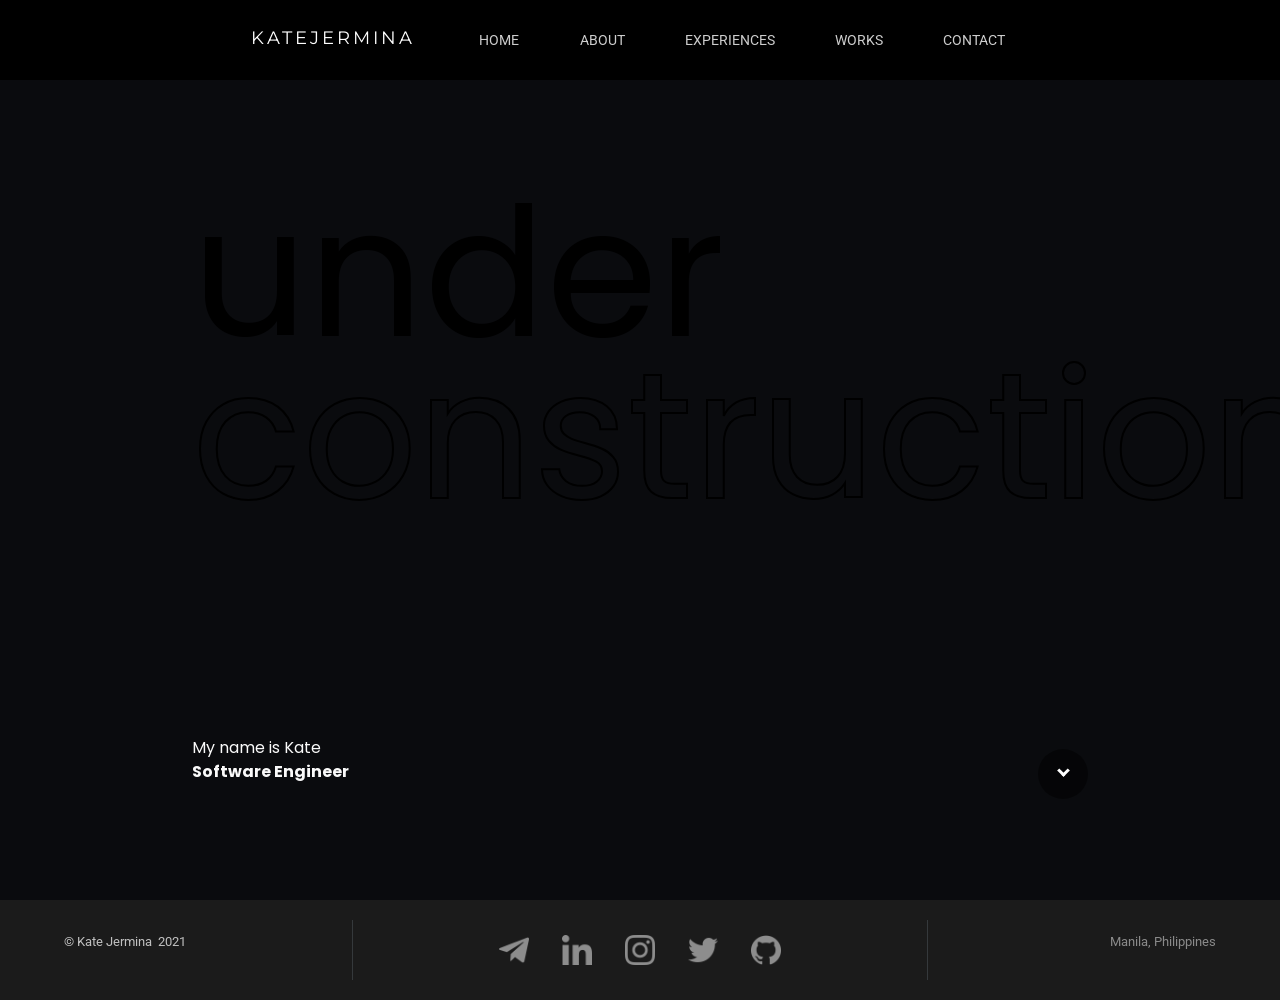
==== commit 5c6e893e: "Update webpage under contruction" ====
--- a/index.html
+++ b/index.html
@@ -8,7 +8,7 @@
     <title>Kate Jermina</title>
     <link rel="shortcut icon" type="image/png" href="images/favicon.ico" />
     <meta name="description" content="Kate Jermina | Portfolio. Connect with me if you want to collaborate for projects!">
-    <meta name="keywords" content="portfolio, web developer, it">
+    <meta name="keywords" content="Portfolio, Web Developer, IT, Software Engineer">
     <meta name="author" content="Kate Jermina">
     <link rel="stylesheet" href="https://maxcdn.bootstrapcdn.com/bootstrap/4.0.0/css/bootstrap.min.css" integrity="sha384-Gn5384xqQ1aoWXA+058RXPxPg6fy4IWvTNh0E263XmFcJlSAwiGgFAW/dAiS6JXm" crossorigin="anonymous">
     <link rel="stylesheet" href="css/styles.css" />
@@ -45,13 +45,13 @@
                 <div class="index-cover">
                     <div class="index-left">
                         <div class="index-text">
-                            <h1 class="index-greeting hello">Hello<br>
-                                <p class="world">world!</p>
+                            <h1 class="index-greeting hello">under<br>
+                                <p class="world">construction</p>
                             </h1>
                         </div>
                         <div class="index-bottom">
-                            <p class="index-intro">My name is Kate <br> & I'm an aspiring <br>
-                                <b class="career">Web developer</b>
+                            <p class="index-intro">My name is Kate
+                                <b class="career"><br>Software Engineer</br></b>
                             </p>
                             <a href="#about" class="index-scroll">
                                 <div class="">
@@ -74,7 +74,7 @@
                 <div class="index-right">
                 </div>
             </div>
-            <div class="content-pages">
+            <!-- <div class="content-pages">
                 <div class="content-about" id="about">
                     <div class="about-spread">
                         <h1 class="content-h1">About</h1>
@@ -147,7 +147,7 @@
                             </div>
                         </div>
                     </div>
-                </div>
+                </div >
                 <div class="spacer-black"></div>
                 <div class="content-history" id="history">
                     <div class="history-spread">
@@ -325,7 +325,7 @@
                         </div>
                     </div>
                 </div>
-            </div>
+            </div> -->
             <div class="bottom-page">
                 <div class="content-contact" id="contact">
                     <div class="footer-device">
@@ -365,46 +365,7 @@
     <script src="https://code.jquery.com/jquery-3.2.1.slim.min.js" integrity="sha384-KJ3o2DKtIkvYIK3UENzmM7KCkRr/rE9/Qpg6aAZGJwFDMVNA/GpGFF93hXpG5KkN" crossorigin="anonymous"></script>
     <script src="https://cdnjs.cloudflare.com/ajax/libs/popper.js/1.12.9/umd/popper.min.js" integrity="sha384-ApNbgh9B+Y1QKtv3Rn7W3mgPxhU9K/ScQsAP7hUibX39j7fakFPskvXusvfa0b4Q" crossorigin="anonymous"></script>
     <script src="https://maxcdn.bootstrapcdn.com/bootstrap/4.0.0/js/bootstrap.min.js" integrity="sha384-JZR6Spejh4U02d8jOt6vLEHfe/JQGiRRSQQxSfFWpi1MquVdAyjUar5+76PVCmYl" crossorigin="anonymous"></script>
-    <script>
-        let dropdownBtn = document.querySelector('.menu-toggle');
-        let menuContent = document.querySelector('.nav-links');
-        dropdownBtn.addEventListener('click', () => {
-            if (menuContent.style.display === "none") {
-                menuContent.style.position = "absolute";
-                menuContent.style.display = "grid";
-            } else {
-                menuContent.style.position = "relative";
-                menuContent.style.display = "none";
-
-            }
-        })
-        let scrollUp = document.querySelector('.index-scroll-up');
-        let scrollUpFull = document.querySelector('.index-scroll-up-full');
-        window.onscroll = function () { scrollFunction() };
-        function scrollFunction() {
-            if ((document.body.scrollTop > 100 || document.documentElement.scrollTop > 100) && document.documentElement.clientWidth < 501) {
-                scrollUp.style.display = "inherit";
-                scrolllUpFull.style.display = "none";
-            } else {
-                scrollUp.style.display = "none";
-                scrollUpFull.style.display = "none";
-            }
-
-            if ((document.body.scrollTop > 600 || document.documentElement.scrollTop > 600) && document.documentElement.clientWidth > 510) {
-                scrollUp.style.display = "none";
-                scrollUpFull.style.display = "inherit";
-            } else {
-                scrollUp.style.display = "none";
-                scrollUpFull.style.display = "none";
-            }
-        }
-
-        function changeFooter() {
-            const footer = document.querySelector('footer');
-            footer.firstElementChild.textContent = + '2021';
-        }
-
-    </script>
+    <script src='index.js'></script>
 </body>
 
 </html>
--- a/css/styles.css
+++ b/css/styles.css
@@ -2,7 +2,6 @@
 @import url("https://fonts.googleapis.com/css2?family=Roboto&display=swap");
 @import url("https://fonts.googleapis.com/css2?family=Source+Code+Pro&display=swap");
 @import url("https://fonts.googleapis.com/css2?family=Damion&family=Source+Code+Pro&display=swap");
-@import url("https://fonts.googleapis.com/css2?family=Open+Sans:wght@500&display=swap");
 @import url("https://fonts.googleapis.com/css2?family=Poppins:wght@200;400&display=swap");
 @import url("https://fonts.googleapis.com/css2?family=Montserrat:wght@300&display=swap");
 @font-face {
@@ -147,7 +146,8 @@
   .index-cover {
     height: 100%;
     width: 100vw;
-    background-image: url("../images/bg-sml.png");
+    /* background-image: url("../images/bg-sml.png"); */
+    background-color: #0a0b0e;
     background-attachment: fixed;
     background-position: left left;
     background-repeat: no-repeat;
@@ -246,7 +246,7 @@
     font-family: "Poppins", sans-serif;
     font-weight: 400;
     line-height: 90%;
-    font-size: 25vw;
+    font-size: 16vw;
     margin-top: 100px;
     transition: all 0.3s ease 0s;
   }
@@ -258,7 +258,7 @@
   }
   .index-left .world:hover {
     transition: all 0.3s ease 0s;
-    font-size: 26vw;
+    font-size: 17vw;
   }
   .content-index .index-intro {
     font-family: "Poppins", sans-serif;
@@ -337,7 +337,7 @@
     transition: all 0.3s ease 0s;
   }
   .about-spread {
-    height: auto;
+    height: 100vh;
     background: linear-gradient(#000000, transparent, transparent, #000);
     padding-top: 50px;
   }
@@ -678,7 +678,8 @@
   .index-cover {
     height: 100%;
     width: 100vw;
-    background-image: url("../images/bg-lg.png");
+    /* background-image: url("../images/bg-lg.png"); */
+    background-color: #0a0b0e;
     background-attachment: fixed;
     background-position: left left;
     background-repeat: no-repeat;
@@ -777,7 +778,7 @@
     font-family: "Poppins", sans-serif;
     font-weight: 400;
     line-height: 90%;
-    font-size: 110px;
+    font-size: 65px;
     margin-top: 120px;
     transition: all 0.3s ease 0s;
   }
@@ -785,11 +786,12 @@
     color: transparent;
     -webkit-text-stroke-width: 1px;
     -webkit-text-stroke-color: white;
+    font-size: 65px;
     transition: all 0.3s ease 0s;
   }
   .index-left .world:hover {
     transition: all 0.3s ease 0s;
-    font-size: 26vw;
+    font-size: 10vw;
   }
   .content-index .index-intro {
     font-family: "Poppins", sans-serif;
@@ -868,7 +870,7 @@
     transition: all 0.3s ease 0s;
   }
   .about-spread {
-    height: auto;
+    height: 100vh;
     background: linear-gradient(transparent, transparent, #000);
   }
   .content-about .about-me-pic {
@@ -1209,7 +1211,8 @@
   .index-cover {
     height: 100vh;
     width: 100vw;
-    background-image: url("../images/bg-lg.png");
+    /* background-image: url("../images/bg-lg.png"); */
+    background-color: #0a0b0e;
     background-attachment: fixed;
     background-size: cover;
     background-position: center center;
@@ -1400,7 +1403,6 @@
   .about-spread {
     height: 100vh;
     background: linear-gradient(transparent, transparent, #000000);
-    border: solid #000;
   }
   .about-container {
     width: 100%;
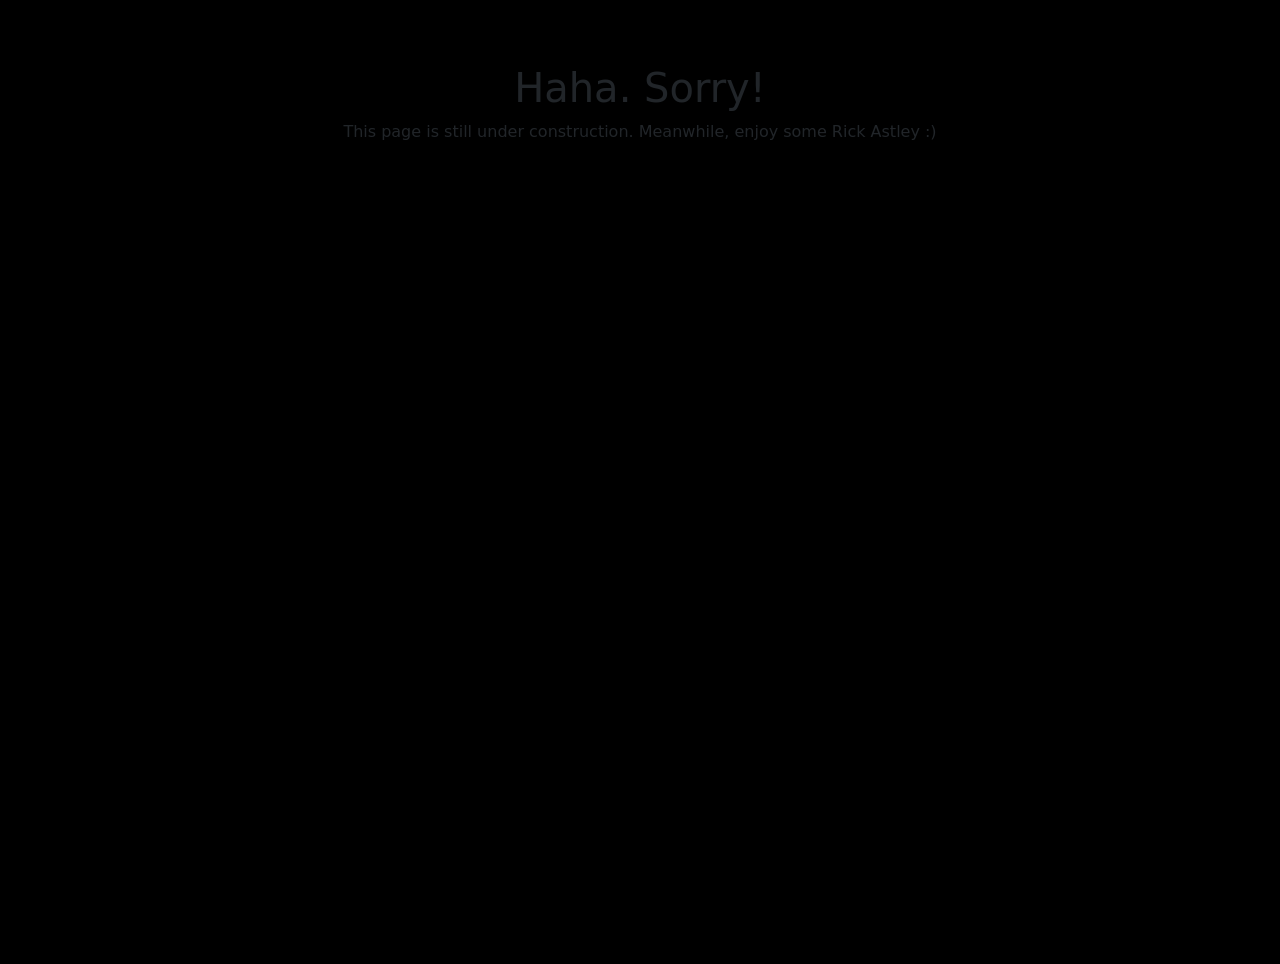
==== commit 22eb3aa1: "Merge pull request #1 from katejermina/feature/update-1.0 Update website" ====
--- a/index.html
+++ b/index.html
@@ -8,364 +8,50 @@
     <title>Kate Jermina</title>
     <link rel="shortcut icon" type="image/png" href="images/favicon.ico" />
     <meta name="description" content="Kate Jermina | Portfolio. Connect with me if you want to collaborate for projects!">
-    <meta name="keywords" content="Portfolio, Web Developer, IT, Software Engineer">
+    <meta name="keywords" content="portfolio, web developer, it">
     <meta name="author" content="Kate Jermina">
-    <link rel="stylesheet" href="https://maxcdn.bootstrapcdn.com/bootstrap/4.0.0/css/bootstrap.min.css" integrity="sha384-Gn5384xqQ1aoWXA+058RXPxPg6fy4IWvTNh0E263XmFcJlSAwiGgFAW/dAiS6JXm" crossorigin="anonymous">
+    <link href="https://cdn.jsdelivr.net/npm/bootstrap@5.0.2/dist/css/bootstrap.min.css" rel="stylesheet" integrity="sha384-EVSTQN3/azprG1Anm3QDgpJLIm9Nao0Yz1ztcQTwFspd3yD65VohhpuuCOmLASjC" crossorigin="anonymous">
     <link rel="stylesheet" href="css/styles.css" />
 </head>
 
 <body>
     <div class="content">
-        <header>
-            <div class="top-menu">
-                <a href="#">
-                    <p class="logo">katejermina</p>
-                </a>
-                <div id="menuToggle" class="menu-toggle">
-                    <img src="images/icons/menu.png" alt="" class="menu-button">
-                </div>
-                <div class="nav-links-full">
-                    <a href="#home" class="nav-link">Home</a>
-                    <a href="#about" class="nav-link">About</a>
-                    <a href="#work" class="nav-link">Experiences</a>
-                    <a href="#history" class="nav-link">Works</a>
-                    <a href="#contact" class="nav-link">Contact</a>
-                </div>
-            </div>
-        </header>
-        <div class="nav-links nav-links-off" id="nav-links">
-            <a href="#home" class="nav-link">Home</a>
-            <a href="#about" class="nav-link">About</a>
-            <a href="#work" class="nav-link">Experiences</a>
-            <a href="#history" class="nav-link">Works</a>
-            <a href="#contact" class="nav-link">Contact</a>
+        <div class="content-text">
+            <h1>Haha. Sorry!</h1>
+            <p>This page is still under construction. Meanwhile, enjoy some Rick Astley :)</p>
         </div>
-        <div class="content-all">
-            <div class="content-index" id="home">
-                <div class="index-cover">
-                    <div class="index-left">
-                        <div class="index-text">
-                            <h1 class="index-greeting hello">under<br>
-                                <p class="world">construction</p>
-                            </h1>
-                        </div>
-                        <div class="index-bottom">
-                            <p class="index-intro">My name is Kate
-                                <b class="career"><br>Software Engineer</br></b>
-                            </p>
-                            <a href="#about" class="index-scroll">
-                                <div class="">
-                                    <i class="arrow-down"></i>
-                                </div>
-                            </a>
-                            <a href="#" class="index-scroll-up">
-                                <div class="">
-                                    <i class="arrow-up"></i>
-                                </div>
-                            </a>
-                            <a href="#" class="index-scroll-up-full">
-                                <div class="">
-                                    <i class="arrow-up"></i>
-                                </div>
-                            </a>
-                        </div>
-                    </div>
-                </div>
-                <div class="index-right">
-                </div>
-            </div>
-            <!-- <div class="content-pages">
-                <div class="content-about" id="about">
-                    <div class="about-spread">
-                        <h1 class="content-h1">About</h1>
-                        <div class="about-container container-fluid">
-                            <div class="about-me-pic">
-                                <img class="about-me-icon" src="images/icon.jpg " alt="icon" />
-                            </div>
-                            <div class="about-me-text">
-                                <p>
-                                    My name is Kate Jermina. I've been an IT professional for 2 years now. I have a degree in Information Technology with Latin honors, and planning to pursue higher education in the near future.
-                                    <br><br>The College organization I was a part of served as my training ground for my current career. My early projects made me exhibit my creativity, critical thinking, and collaboration towards others--I figured, I can fit in front-end or back-end.
-                                    <br><br>Eventually, I was given an opportunity to have a role in Devops. Now, I carry the continuous drive for excellence in web development and cloud computing.
-                                </p>
-                                <div class="resume-text">
-                                    <button type="button" class="btn">See my <a href="/resume/Kate-Jermina-Resume.pdf" class="contact-resume">résumé</a> </button>
-                                </div>
-                            </div>
-                        </div>
-                    </div>
-                </div>
-                <div class="spacer-black"></div>
-                <div class="content-work" id="work">
-                    <div class="work-spread">
-                        <h1 class="">Journey</h1>
-                        <div class="work-content">
-                            <div class="work-technologies">
-                                <p class="work-text">
-                                    Technologies I have used
-                                </p>
-                                <div class="tech-icons">
-                                    <img class="tech-icon" src="images/icons/technologies/white/html.png" data-toggle="tooltip" title="HTML">
-                                    <img class="tech-icon" src="images/icons/technologies/white/css3.png" data-toggle="tooltip" title="CSS">
-                                    <img class="tech-icon" src="images/icons/technologies/white/javascript.png" data-toggle="tooltip" title="Javascript">
-                                    <img class="tech-icon" src="images/icons/technologies/photoshop.png" data-toggle="tooltip" title="Photoshop">
-                                    <img class="tech-icon" src="images/icons/technologies/lightroom.png" data-toggle="tooltip" title="Lightroom">
-                                    <img class="tech-icon" src="images/icons/technologies/white/git.png" data-toggle="tooltip" title="Git">
-                                    <img class="tech-icon-sm" src="images/icons/technologies/white/junit.png" data-toggle="tooltip" title="Junit">
-                                    <img class="tech-icon" src="images/icons/technologies/maven.png" data-toggle="tooltip" title="Maven">
-                                    <img class="tech-icon" src="images/icons/technologies/java.png" data-toggle="tooltip" title="Java">
-                                    <img class="tech-icon-sm" src="images/icons/technologies/white/jira.png" data-toggle="tooltip" title="Jira Software">
-                                    <img class="tech-icon-sm" src="images/icons/technologies/white/bitbucket.png" data-toggle="tooltip" title="Bitbucket">
-                                    <img class="tech-icon-m" src="images/icons/technologies/white/jenkins.png" data-toggle="tooltip" title="Jenkins">
-                                    <img class="tech-icon-sm" src="images/icons/technologies/white/aws.png" data-toggle="tooltip" title="AWS">
-                                    <img class="tech-icon-m" src="images/icons/technologies/azure-devops.png" data-toggle="tooltip" title="Azure">
-                                    <img class="tech-icon-sm" src="images/icons/technologies/docker.png" data-toggle="tooltip" title="Docker">
-                                    <img class="tech-icon" src="images/icons/technologies/white/kafka.png" data-toggle="tooltip" title="Kafka">
-                                    <img class="tech-icon" src="images/icons/technologies/white/kubernetes.png" data-toggle="tooltip" title="Kubernetes">
-                                    <img class="tech-icon-m" src="images/icons/technologies/white/log4j.png" data-toggle="tooltip" title="Log4j">
-                                    <img class="tech-icon-sm" src="images/icons/technologies/white/splunk.png" data-toggle="tooltip" title="Splunk">
-                                </div>
-                            </div>
-                            <div class="work-companies">
-                                <div class="work-history">
-                                    <p class="work-text">
-                                        Companies I have worked with
-                                    </p>
-                                    <div class="company-logos">
-                                        <img src="images/logos/filinvest-logo.png" alt="filinvest-logo" class="company-logo" data-toggle="tooltip" title="Filinvest Inc." />
-                                        <img src="images/logos/accenture-logo.png" style="background-color: white;" alt="accenture-logo" class="company-logo" data-toggle="tooltip" title="Accenture Inc." />
-                                    </div>
-                                </div>
-                                <br>
-                                <div class="certifications">
-                                    <p class="work-text">Certifications</p>
-                                    <div class="cert-content">
-                                        <a href="https://www.youracclaim.com/badges/a265b9d2-3033-4e81-afff-cca720e3337f/public_url"><img src="images/logos/azure-fundamentals.png" alt="azure-fundamentals" class="cert-badge" data-toggle="tooltip" title="AZ-900"></a>
-                                        <p style="color: #fff;">Microsoft Certified: AZ-900 / Azure Fundamentals</p>
-                                    </div>
-                                </div>
-                            </div>
-                        </div>
-                    </div>
-                </div >
-                <div class="spacer-black"></div>
-                <div class="content-history" id="history">
-                    <div class="history-spread">
-                        <h1 class="content-h1">Projects</h1>
-                        <div class="work-section">
-                            <div class="capstone">
-                                <a href="#modal-capstone">
-                                    <div class="project-title">
-                                        <p class="number">1</p>
-                                        <p class="project-button">Capstone Project: <br> Web-based Appointment Scheduling System with SMS Notification & Interactive Directory</p>
-                                    </div>
-                                </a>
-                                <div id="modal-capstone" class="modal">
-                                    <div class="modal-content">
-                                        <a href="#history" class="modal-close">&times;</a>
-                                        <div id="carousel-capstone" class="carousel slide" data-ride="carousel">
-                                            <div class="carousel-inner">
-                                                <div class="carousel-item active">
-                                                    <img class="d-block w-100" src="images/works/capstone/01.png">
-                                                </div>
-                                                <div class="carousel-item">
-                                                    <img class="d-block w-100" src="images/works/capstone/02.png">
-                                                </div>
-                                                <div class="carousel-item">
-                                                    <img class="d-block w-100" src="images/works/capstone/03.png">
-                                                </div>
-                                                <div class="carousel-item">
-                                                    <img class="d-block w-100" src="images/works/capstone/06.png">
-                                                </div>
-                                                <div class="carousel-item">
-                                                    <img class="d-block w-100" src="images/works/capstone/08.png">
-                                                </div>
-                                            </div>
-                                            <a class="carousel-control-prev" href="#carousel-capstone" role="button" data-slide="prev">
-                                                <span class="carousel-control-prev-icon" aria-hidden="true"></span>
-                                                <span class="sr-only">Previous</span>
-                                            </a>
-                                            <a class="carousel-control-next" href="#carousel-capstone" role="button" data-slide="next">
-                                                <span class="carousel-control-next-icon" aria-hidden="true"></span>
-                                                <span class="sr-only">Next</span>
-                                            </a>
-                                        </div>
-                                        <div class="project-texts">
-                                            <p class="project-info">Intended platform: Touchscreen device/Desktop</p>
-                                            <p class="project-info">Technologies used: HTML, CSS, Javascript, JQuery, PHP, MySQL, XAMPP, Corel Draw, Photoshop, Lightroom</p>
-                                            <p class="project-info">Keywords: Content Management System, Appointment Scheduling System, Mapping System, SMS </p>
-                                        </div>
-                                    </div>
-                                </div>
-                            </div>
-                            <div class="speech">
-                                <a href="#modal-speech">
-                                    <div class="project-title">
-                                        <p class="number">2</p>
-                                        <p class="project-button">Mathalino: <br> Mathematical Game with Speech Recognition</p>
-                                    </div>
-                                </a>
-                                <div id="modal-speech" class="modal">
-                                    <div class="modal-content">
-                                        <a href="#history" class="modal-close">&times;</a>
-                                        <div id="carousel-mathalino" class="carousel slide" data-ride="carousel">
-                                            <div class="carousel-inner">
-                                                <div class="carousel-item active">
-                                                    <img class="d-block w-100" src="images/works/mathalino/01.PNG">
-                                                </div>
-                                                <div class="carousel-item">
-                                                    <img class="d-block w-100" src="images/works/mathalino/02.PNG">
-                                                </div>
-                                                <div class="carousel-item">
-                                                    <img class="d-block w-100" src="images/works/mathalino/03.PNG">
-                                                </div>
-                                                <div class="carousel-item">
-                                                    <img class="d-block w-100" src="images/works/mathalino/07.PNG">
-                                                </div>
-                                                <div class="carousel-item">
-                                                    <img class="d-block w-100" src="images/works/mathalino/08.PNG">
-                                                </div>
-                                                <div class="carousel-item">
-                                                    <img class="d-block w-100" src="images/works/mathalino/12.PNG">
-                                                </div>
-                                                <div class="carousel-item">
-                                                    <img class="d-block w-100" src="images/works/mathalino/06.PNG">
-                                                </div>
-                                            </div>
-                                            <a class="carousel-control-prev" href="#carousel-mathalino" role="button" data-slide="prev">
-                                                <span class="carousel-control-prev-icon" aria-hidden="true"></span>
-                                                <span class="sr-only">Previous</span>
-                                            </a>
-                                            <a class="carousel-control-next" href="#carousel-mathalino" role="button" data-slide="next">
-                                                <span class="carousel-control-next-icon" aria-hidden="true"></span>
-                                                <span class="sr-only">Next</span>
-                                            </a>
-                                        </div>
-                                        <p class="project-info">Technologies/Software used: Visual Basic, MySQL, Speech Synthesizer (VB .Net), Microsoft Visual Studio</p>
-                                        <p class="project-info">Keywords: Edutainment, Game, Interactive, Speech Recognition </p>
-                                    </div>
-                                </div>
-                            </div>
-                            <div class="game">
-                                <a href="#modal-game">
-                                    <div class="project-title">
-                                        <p class="number">3</p>
-                                        <p class="project-button">(Non-Commercial) Platform Game: <br> Misadventures of Bakal Bote Boys</p>
-                                    </div>
-                                </a>
-                            </div>
-                            <div id="modal-game" class="modal">
-                                <div class="modal-content">
-                                    <a href="#history" class="modal-close">&times;</a>
-                                    <div class="img-full">
-                                        <div id="carousel-game" class="carousel slide" data-ride="carousel">
-                                            <div class="carousel-inner">
-                                                <div class="carousel-item active">
-                                                    <img class="d-block w-40" src="images/works/game/01.png">
-                                                </div>
-                                                <div class="carousel-item">
-                                                    <img class="d-block w-40" src="images/works/game/02.png">
-                                                </div>
-                                                <div class="carousel-item">
-                                                    <img class="d-block w-40" src="images/works/game/03.png">
-                                                </div>
-                                                <div class="carousel-item">
-                                                    <img class="d-block  w-40" src="images/works/game/04.png">
-                                                </div>
-                                                <div class="carousel-item">
-                                                    <img class="d-block  w-40" src="images/works/game/05.png">
-                                                </div>
-                                            </div>
-                                        </div>
-                                        <a class="carousel-control-prev" href="#carousel-game" role="button" data-slide="prev">
-                                            <span class="carousel-control-prev-icon" aria-hidden="true"></span>
-                                            <span class="sr-only">Previous</span>
-                                        </a>
-                                        <a class="carousel-control-next" href="#carousel-game" role="button" data-slide="next">
-                                            <span class="carousel-control-next-icon" aria-hidden="true"></span>
-                                            <span class="sr-only">Next</span>
-                                        </a>
-                                    </div>
-                                    <div class="img-device">
-                                        <div id="carousel-game-device" class="carousel slide" data-ride="carousel">
-                                            <div class="carousel-inner">
-                                                <div class="carousel-item active">
-                                                    <img class="d-block w-100" src="images/works/game/device/01.PNG">
-                                                </div>
-                                                <div class="carousel-item">
-                                                    <img class="d-block w-100" src="images/works/game/device/05.PNG">
-                                                </div>
-                                                <div class="carousel-item">
-                                                    <img class="d-block w-100" src="images/works/game/device/06.PNG">
-                                                </div>
-                                                <div class="carousel-item">
-                                                    <img class="d-block w-100" src="images/works/game/device/07.PNG">
-                                                </div>
-                                                <div class="carousel-item">
-                                                    <img class="d-block w-100" src="images/works/game/device/09.PNG">
-                                                </div>
-                                                <div class="carousel-item">
-                                                    <img class="d-block w-100" src="images/works/game/device/10.PNG">
-                                                </div>
-                                            </div>
-                                            <a class="carousel-control-prev" href="#carousel-game-device" role="button" data-slide="prev">
-                                                <span class="carousel-control-prev-icon" aria-hidden="true"></span>
-                                                <span class="sr-only">Previous</span>
-                                            </a>
-                                            <a class="carousel-control-next" href="#carousel-game-device" role="button" data-slide="next">
-                                                <span class="carousel-control-next-icon" aria-hidden="true"></span>
-                                                <span class="sr-only">Next</span>
-                                            </a>
-                                        </div>
-                                    </div>
-                                    <p class="project-info">Technologies/Software used: Stencyl, Photoshop </p>
-                                    <p class="project-info">Keywords: Platform game, Stencyll, Game Development </p>
-                                </div>
-                            </div>
-                        </div>
-                    </div>
-                </div>
-            </div> -->
-            <div class="bottom-page">
-                <div class="content-contact" id="contact">
-                    <div class="footer-device">
-                        <div class="social-icons">
-                            <a href="mailto:kkjermina@gmail.com"><img src="images/icons/mail.png" alt="mail" class="social-icon" /></a>
-                            <a href="https://www.linkedin.com/in/katejermina/"><img src="images/icons/linkedin.png" alt="linkedin" class="social-icon" /></a>
-                            <a href="https://www.instagram.com/katejermina"><img src="images/icons/instagram.png" alt="instagram" class="social-icon" /></a>
-                            <a href="https://www.twitter.com/"><img src="images/icons/twitter.png" alt="twitter" class="social-icon" /></a>
-                            <a href="https://www.github.com/katejermina"><img src="images/icons/github.png" alt="github" class="social-icon github" /></a>
-                        </div>
-                        <div class="">
-                            <p class="contact-text"><span>©&nbsp</span></span>Kate Jermina&nbsp&nbsp&nbsp2021 <br></p>
-                        </div>
-                    </div>
-                    <div class="footer-full">
-                        <div class="">
-                            <p id='footer'><a class="credits"><span>©&nbsp</span></span>Kate Jermina</a> &nbsp2021</p>
-                        </div>
-                        <div class="social-icons">
-                            <a href="mailto:kkjermina@gmail.com"><img src="images/icons/mail.png" alt="mail" class="social-icon" data-toggle="tooltip" title="Send a mail!" /></a>
-                            <a href="https://www.linkedin.com/in/katejermina/"><img src="images/icons/linkedin.png" alt="linkedin" class="social-icon" data-toggle="tooltip" title="Linkedin" /></a>
-                            <a href="https://www.instagram.com/katejermina"><img src="images/icons/instagram.png" alt="instagram" class="social-icon" data-toggle="tooltip" title="Instagram" /></a>
-                            <a href="https://www.twitter.com/"><img src="images/icons/twitter.png" alt="twitter" class="social-icon" data-toggle="tooltip" title="Twitter" /></a>
-                            <a href="https://www.github.com/katejermina"><img src="images/icons/github.png" alt="github" class="social-icon github" data-toggle="tooltip" title="Github" /></a>
-                        </div>
-                        <div class="">
-                            <p class="contact-text-right">
-                                Manila, Philippines
-                            </p>
-                        </div>
-                    </div>
-                </div>
-            </div>
+
+        <div class="video-container">
+            <center>
+                <iframe class="video" src="https://www.youtube.com/embed/dQw4w9WgXcQ?controls=0&autoplay=1" frameborder="0" allowfullscreen></iframe>
+            </center>
         </div>
+
+
     </div>
-    </div>
-    <script src="https://code.jquery.com/jquery-3.2.1.slim.min.js" integrity="sha384-KJ3o2DKtIkvYIK3UENzmM7KCkRr/rE9/Qpg6aAZGJwFDMVNA/GpGFF93hXpG5KkN" crossorigin="anonymous"></script>
-    <script src="https://cdnjs.cloudflare.com/ajax/libs/popper.js/1.12.9/umd/popper.min.js" integrity="sha384-ApNbgh9B+Y1QKtv3Rn7W3mgPxhU9K/ScQsAP7hUibX39j7fakFPskvXusvfa0b4Q" crossorigin="anonymous"></script>
-    <script src="https://maxcdn.bootstrapcdn.com/bootstrap/4.0.0/js/bootstrap.min.js" integrity="sha384-JZR6Spejh4U02d8jOt6vLEHfe/JQGiRRSQQxSfFWpi1MquVdAyjUar5+76PVCmYl" crossorigin="anonymous"></script>
-    <script src='index.js'></script>
 </body>
 
+<style>
+    .content-text {
+        margin-top: 5%;
+        text-align: center;
+    }
+
+    .video-container {
+        position: relative;
+        width: 100%;
+        padding-bottom: 30%;
+        pointer-events: none;
+    }
+
+    .video {
+        position: absolute;
+        top: 0;
+        left: 0;
+        width: 100%;
+        height: 100%;
+        border: 0;
+    }
+</style>
+
 </html>
--- a/css/styles.css
+++ b/css/styles.css
@@ -1290,12 +1290,12 @@
     line-height: 90%;
     font-size: 20vh;
     transition: all 0.3s ease 0s;
-    color: rgb(0, 0, 0);
+    color: #e5e5e5;
   }
   .index-left .world {
     color: transparent;
     -webkit-text-stroke-width: 2px;
-    -webkit-text-stroke-color: rgb(0, 0, 0);
+    -webkit-text-stroke-color: #e5e5e5;
     transition: all 0.3s ease 0s;
   }
   .index-left .world:hover {
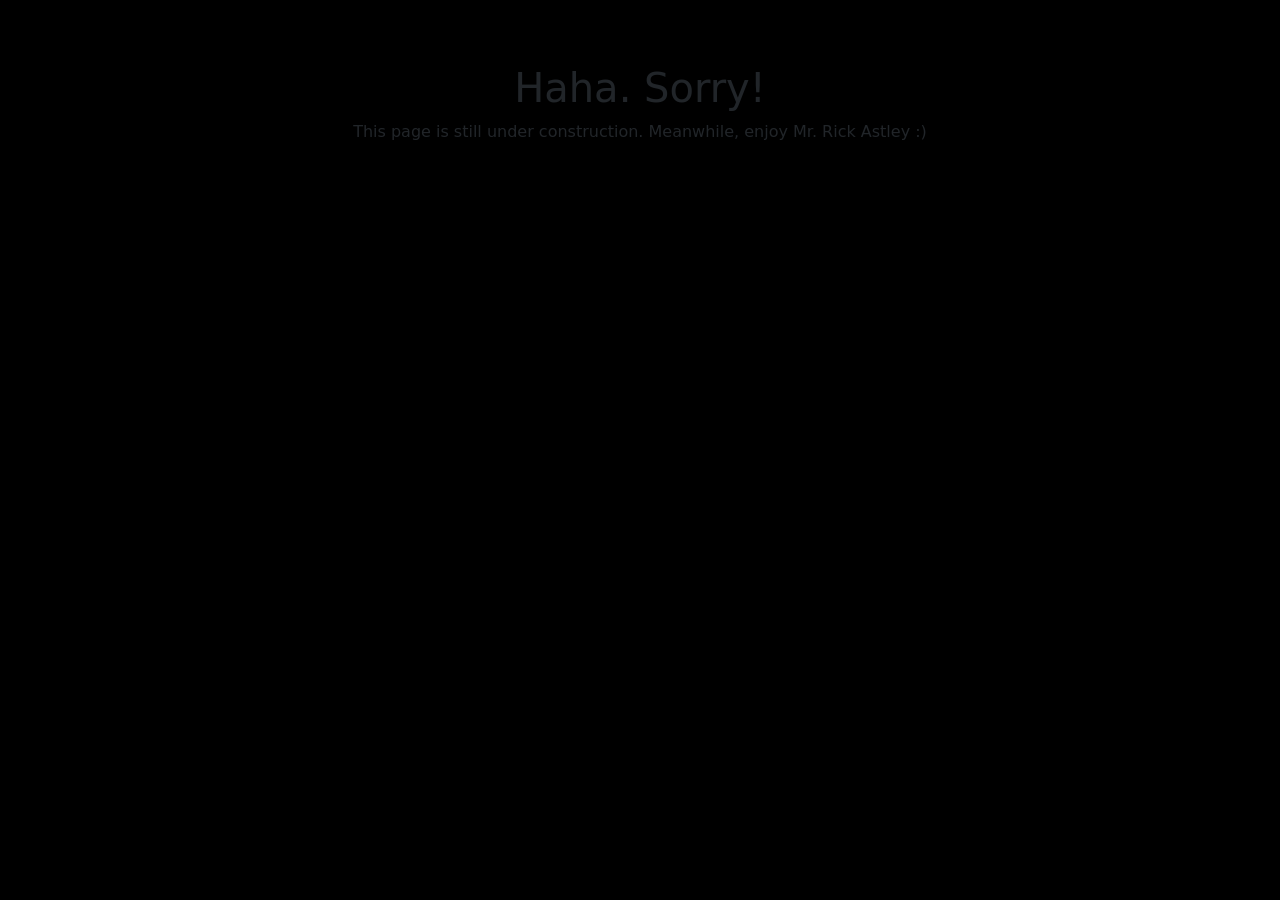
==== commit fb399746: "Update index" ====
--- a/index.html
+++ b/index.html
@@ -7,51 +7,50 @@
     <meta name="viewport" content="width=device-width, initial-scale=1.0" />
     <title>Kate Jermina</title>
     <link rel="shortcut icon" type="image/png" href="images/favicon.ico" />
-    <meta name="description" content="Kate Jermina | Portfolio. Connect with me if you want to collaborate for projects!">
+    <meta name="description"
+        content="Kate Jermina | Portfolio. Connect with me if you want to collaborate for projects!">
     <meta name="keywords" content="portfolio, web developer, it">
     <meta name="author" content="Kate Jermina">
-    <link href="https://cdn.jsdelivr.net/npm/bootstrap@5.0.2/dist/css/bootstrap.min.css" rel="stylesheet" integrity="sha384-EVSTQN3/azprG1Anm3QDgpJLIm9Nao0Yz1ztcQTwFspd3yD65VohhpuuCOmLASjC" crossorigin="anonymous">
+    <link href="https://cdn.jsdelivr.net/npm/bootstrap@5.0.2/dist/css/bootstrap.min.css" rel="stylesheet"
+        integrity="sha384-EVSTQN3/azprG1Anm3QDgpJLIm9Nao0Yz1ztcQTwFspd3yD65VohhpuuCOmLASjC" crossorigin="anonymous">
     <link rel="stylesheet" href="css/styles.css" />
 </head>
 
 <body>
     <div class="content">
-        <div class="content-text">
-            <h1>Haha. Sorry!</h1>
-            <p>This page is still under construction. Meanwhile, enjoy some Rick Astley :)</p>
+        <div class="video-container">
+            <div class="content-text video">
+                <h1>Haha. Sorry!</h1>
+                <p>This page is still under construction. Meanwhile, enjoy Mr. Rick Astley :)</p>
+            </div>
+
+            <iframe class="video" height="100%" width="100%"
+                src="https://www.youtube.com/embed/dQw4w9WgXcQ?autoplay=1&controls=0" frameborder="0"
+                allow="autoplay"></iframe>
         </div>
-
-        <div class="video-container">
-            <center>
-                <iframe class="video" src="https://www.youtube.com/embed/dQw4w9WgXcQ?controls=0&autoplay=1" frameborder="0" allowfullscreen></iframe>
-            </center>
-        </div>
-
-
     </div>
 </body>
 
 <style>
     .content-text {
-        margin-top: 5%;
+        padding-top: 5%;
         text-align: center;
+        z-index: 100;
     }
 
     .video-container {
-        position: relative;
-        width: 100%;
-        padding-bottom: 30%;
-        pointer-events: none;
+        width: 100vw;
+        height: 100vh;
     }
 
     .video {
         position: absolute;
-        top: 0;
-        left: 0;
-        width: 100%;
-        height: 100%;
-        border: 0;
+        top: 50%;
+        left: 50%;
+        width: 100vw;
+        height: 100vh;
+        transform: translate(-50%, -50%);
+        pointer-events: none;
     }
 </style>
-
 </html>
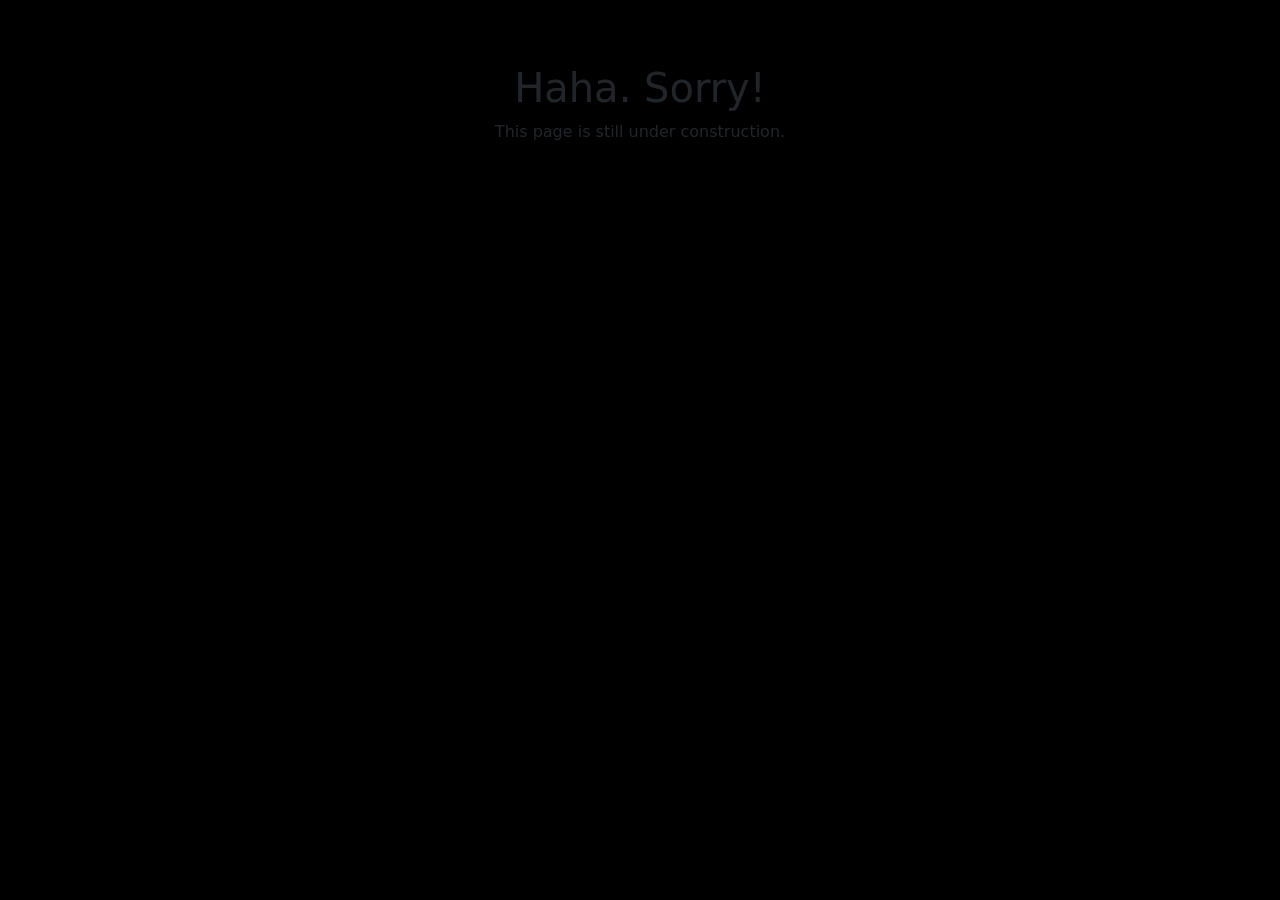
==== commit c2f2966d: "Add loop for video" ====
--- a/index.html
+++ b/index.html
@@ -21,11 +21,11 @@
         <div class="video-container">
             <div class="content-text video">
                 <h1>Haha. Sorry!</h1>
-                <p>This page is still under construction. Meanwhile, enjoy Mr. Rick Astley :)</p>
+                <p>This page is still under construction.</p>
             </div>
 
             <iframe class="video" height="100%" width="100%"
-                src="https://www.youtube.com/embed/dQw4w9WgXcQ?autoplay=1&controls=0" frameborder="0"
+                src="https://www.youtube.com/embed/dQw4w9WgXcQ?autoplay=1&controls=0&showinfo=0&rel=0&loop=1?t=212" frameborder="0"
                 allow="autoplay"></iframe>
         </div>
     </div>
@@ -33,6 +33,7 @@
 
 <style>
     .content-text {
+        position: sticky;
         padding-top: 5%;
         text-align: center;
         z-index: 100;
